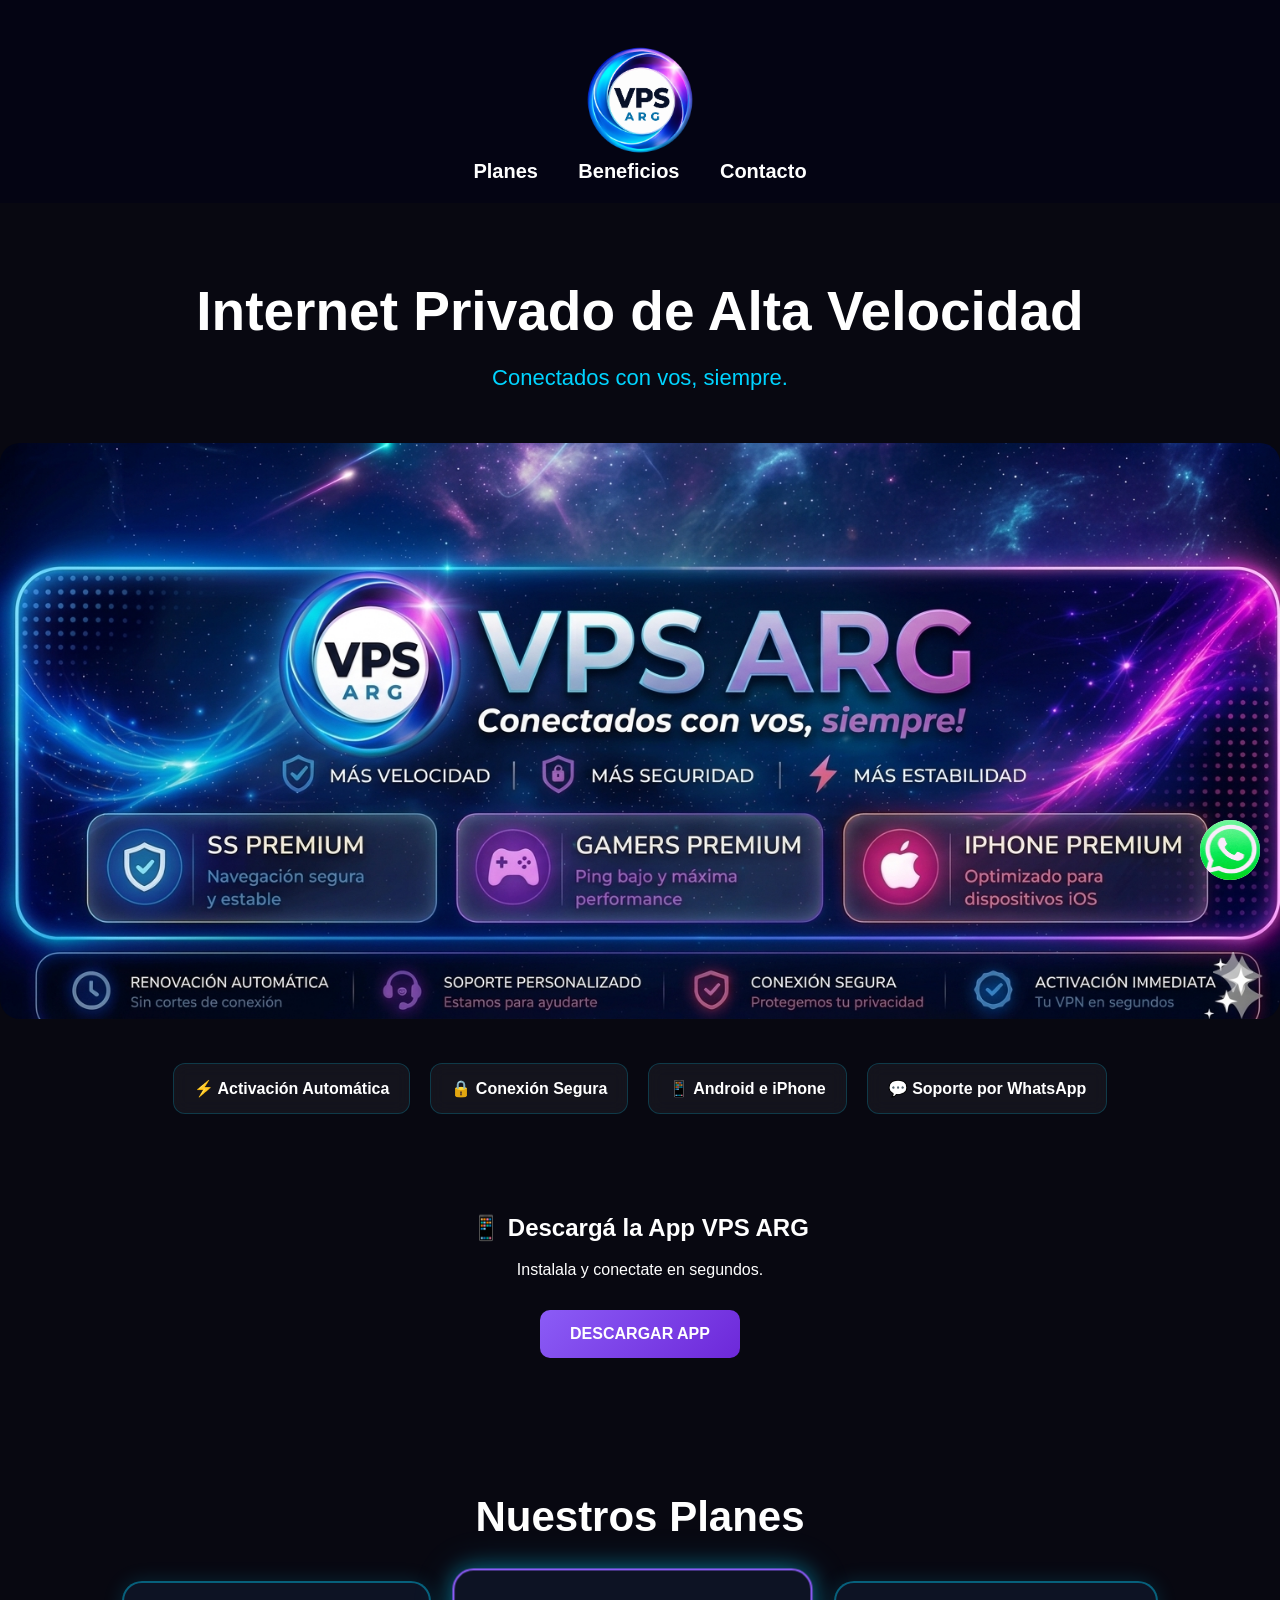
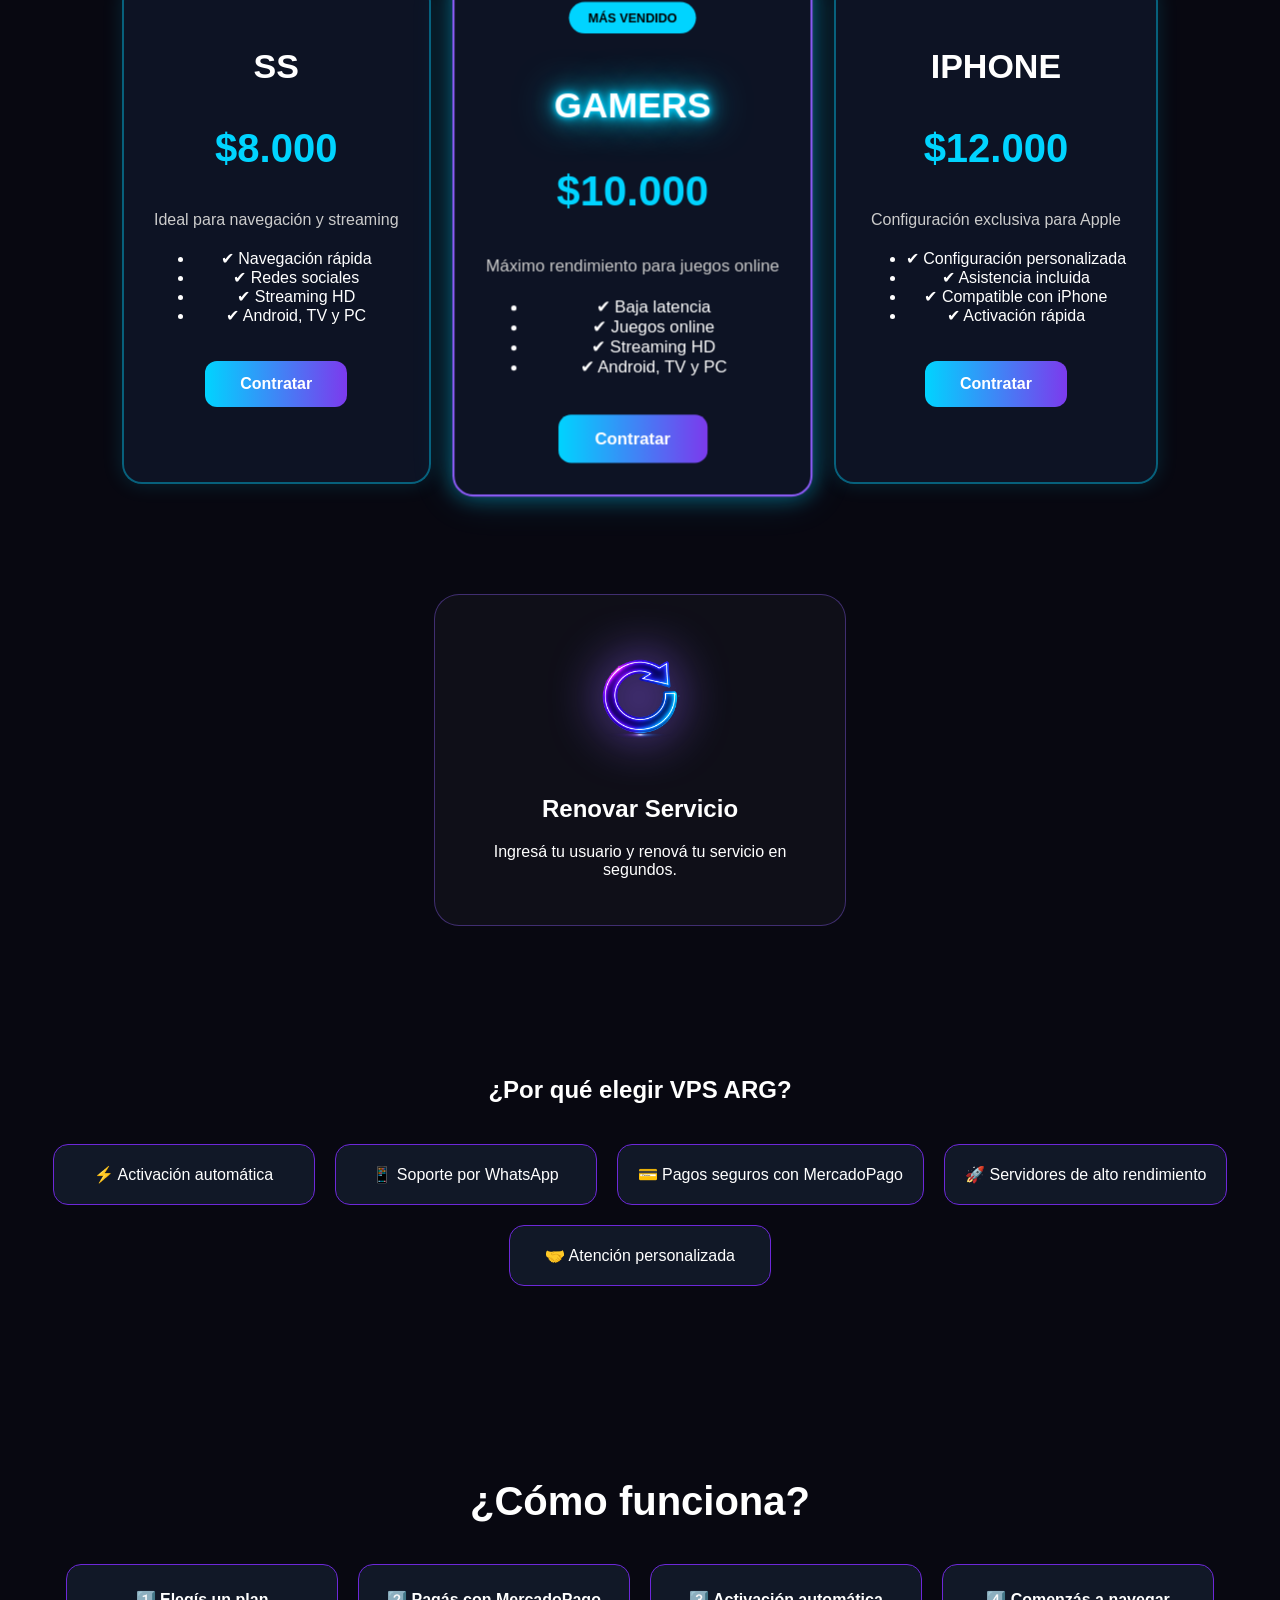
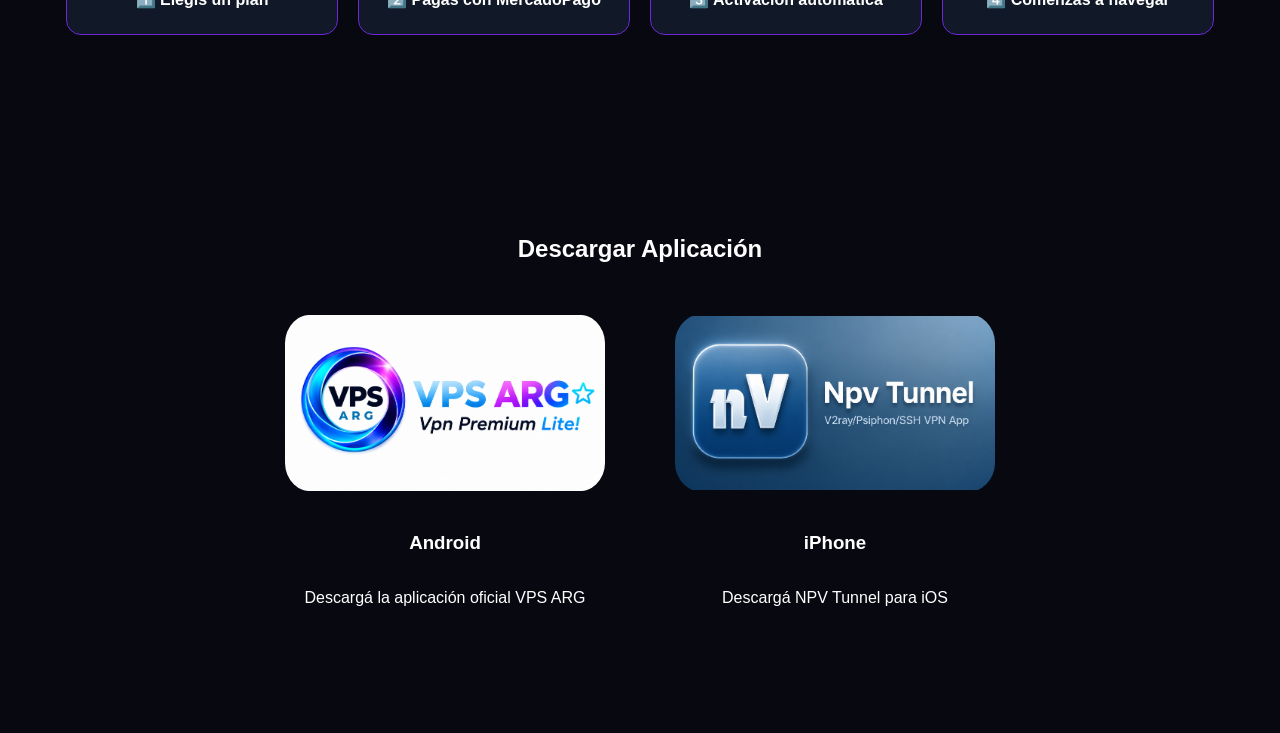
==== index.html @ 398e2ad2 "Men WhatsApp" ====
<!DOCTYPE html>
<html lang="es">

<head>
<meta charset="UTF-8">
<meta name="viewport" content="width=device-width, initial-scale=1.0">

<title>VPS ARG</title>

<link rel="stylesheet" href="css/style.css">

</head>

<body>

<header class="header">

    <img src="IMG/logo.png" class="logo">

    <nav>
        <a href="#planes">Planes</a>
        <a href="#beneficios">Beneficios</a>
        <a href="#contacto">Contacto</a>
    </nav>

</header>

<section class="hero-text">

<h1>
Internet Privado de Alta Velocidad
</h1>

<p>
Conectados con vos, siempre.
</p>

</section>

<section class="hero">

<img src="IMG/banner.png" class="banner" alt="Neon promotional banner for VPS ARG presenting VPN PREMIUM ARGENTINA. Large headline reads VPN PREMIUM ARGENTINA with smaller site branding VPS ARG and tagline Conectados con vos, siempre!. Three feature boxes read SS PREMIUM Navegación segura y estable; GAMERS PREMIUM Ping bajo y máxima performance; IPHONE PREMIUM Optimizado para dispositivos iOS. Above the feature boxes are three benefits: MÁS VELOCIDAD | MÁS SEGURIDAD | MÁS ESTABILIDAD. A bottom information row lists RENOVACIÓN AUTOMÁTICA Sin cortes de conexión; SOPORTE PERSONALIZADO Estamos para ayudarte; CONEXIÓN SEGURA Protegemos tu privacidad; ACTIVACIÓN INMEDIATA Tu VPN en segundos. Visual style is dark with bright blue and magenta neon borders, glowing particle streaks and rounded rectangles; overall tone is energetic, modern and high tech, conveying speed, security and reliability.">
<section class="trust-bar">

<div>
⚡ Activación Automática
</div>

<div>
🔒 Conexión Segura
</div>

<div>
📱 Android e iPhone
</div>

<div>
💬 Soporte por WhatsApp
</div>

</section>

</section>
<section  class="descarga-app">

<h2>📱 Descargá la App VPS ARG</h2>

<p>
Instalala y conectate en segundos.
</p>

<a
href="#descargas"class="btn-app">DESCARGAR APP
</a>

</section>

<section id="planes" class="planes">

<h2>Nuestros Planes</h2>

<div class="contenedor-planes">

<div class="plan">

<h3>SS</h3>

<p class="precio">$8.000</p>

<p class="descripcion">
Ideal para navegación y streaming
</p>

<ul>
<li>✔ Navegación rápida</li>
<li>✔ Redes sociales</li>
<li>✔ Streaming HD</li>
<li>✔ Android, TV y PC</li>
</ul>

<button onclick="comprarSS()">
Contratar
</button>

</div>

<div class="plan destacado">

<div class="badge">
MÁS VENDIDO
</div>

<h3 class="gamers">GAMERS</h3>

<p class="precio">$10.000</p>

<p class="descripcion">
Máximo rendimiento para juegos online
</p>

<ul>
<li>✔ Baja latencia</li>
<li>✔ Juegos online</li>
<li>✔ Streaming HD</li>
<li>✔ Android, TV y PC</li>
</ul>

<button onclick="comprarGamers()">
Contratar
</button>

</div>

<div class="plan">

<h3>IPHONE</h3>

<p class="precio">$12.000</p>

<p class="descripcion">
Configuración exclusiva para Apple
</p>

<ul>
<li>✔ Configuración personalizada</li>
<li>✔ Asistencia incluida</li>
<li>✔ Compatible con iPhone</li>
<li>✔ Activación rápida</li>
</ul>

<button onclick="comprarIphone()">
Contratar
</button>

</div>

</div>

</section>
<section class="renovar-section">

    <a href="#" onclick="abrirModalRenovacion()" class="renovar-card">

        <img src="IMG/renovar.png" class="renovar-logo">

        <h2>Renovar Servicio</h2>

        <p>
            Ingresá tu usuario y renová tu servicio en segundos.
        </p>

    </a>

</section>
<section id="beneficios" class="beneficios">

<h2>¿Por qué elegir VPS ARG?</h2>

<div class="beneficios-grid">

<div class="beneficio">
⚡ Activación automática
</div>

<div class="beneficio">
📱 Soporte por WhatsApp
</div>

<div class="beneficio">
💳 Pagos seguros con MercadoPago
</div>

<div class="beneficio">
🚀 Servidores de alto rendimiento
</div>

<div class="beneficio">
🤝 Atención personalizada
</div>

</div>

</section>
<section class="funciona">

<h2>¿Cómo funciona?</h2>

<div class="pasos">

<div class="paso">
1️⃣ Elegís un plan
</div>

<div class="paso">
2️⃣ Pagás con MercadoPago
</div>

<div class="paso">
3️⃣ Activación automática
</div>

<div class="paso">
4️⃣ Comenzás a navegar
</div>

</div>

</section>

<div id="modalCompra" class="modal">

  <div class="modal-content">

    <span class="cerrar" onclick="cerrarModal()">&times;</span>

    <h2>Completar datos</h2>

    <form id="formCompra">

      <input
        type="text"
        id="nombre"
        placeholder="Nombre completo"
        required
      >

      <input
        type="text"
        id="whatsapp"
        placeholder="WhatsApp"
        required
      >

      <input
    type="text"
    id="usuario"
    maxlength="8"
    autocomplete="off"
    placeholder="Usuario (6 a 8 caracteres)"
    required
>

      <input
  type="email"
  id="email"
  placeholder="Correo electrónico"
  required
>

<select id="conexiones" required>

  <option value="1">
    1 conexión
  </option>

  <option value="2">
    2 conexiones
  </option>

  <option value="3">
    3 conexiones
  </option>

</select>

<p id="precioSeleccionado">
  Precio según plan seleccionado
</p>

<button type="submit">
  Continuar al pago
</button>

    </form>

  </div>

</div>
<section id="descargas" class="descargas">

<h2>Descargar Aplicación</h2>

<div class="apps">

<div class="app-card">

<a href="https://play.google.com/store/apps/details?id=app.vpsarg">
<img src="IMG/android.png" class="app-logo">
</a>

<h3>Android</h3>
<p>Descargá la aplicación oficial VPS ARG</p>

</div>

<div class="app-card">

<a href="https://apps.apple.com/us/app/npv-tunnel/id1629465476">
<img src="IMG/iphone.png" class="app-logo">
</a>

<h3>iPhone</h3>
<p>Descargá NPV Tunnel para iOS</p>

</div>

</section>
</section>

<div id="modalRenovacion" class="modal">

<div class="modal-content">

<span class="cerrar" onclick="cerrarRenovacion()">
&times;
</span>

<h2>Renovar Servicio</h2>

<form id="formRenovacion">

<input
type="text"
id="usuarioRenovar"
minlength="6"
maxlength="8"
placeholder="Usuario Servex"
required
oninput="this.value = this.value.toLowerCase()"
>

<button id="btnBuscarUsuario">
Verificar Usuario
</button>

<div id="infoUsuario"></div>

<input
type="email"
id="emailRenovar"
placeholder="Correo electrónico"
required
>

<button type="submit">
Continuar al pago
</button>

</form>

</div>

</div>
<script src="js/app.js"></script>
<a
href="https://wa.me/5493435350260?text=Hola👋🏻%20quiero%20mas%20informacion%20sobre%20Internet%20Ilimitado!🚀"
class="whatsapp-float"
target="_blank">

<img src="IMG/whatsapp.png" alt="WhatsApp">

</a>
</body>

</html>
---- css/style.css ----
html{
    scroll-behavior:smooth;
}
body{
    margin:0;
    padding:0;
    background:#080811;
    color:white;
    font-family:Arial, Helvetica, sans-serif;
}

.header{
    position: sticky;
    top: 0;
    z-index: 999;
    background: rgba(5,5,20,.92);
    backdrop-filter: blur(10px);

    display:flex;
    flex-direction:column;
    align-items:center;

    padding:20px;
}

.logo{
    width:120px;
    margin-top:20px;
}

nav a{
    color:white;
    text-decoration:none;
    font-weight:600;
    font-size:20px;

    padding:10px 18px;
    border-radius:10px;

    transition:.3s;
}

nav a:hover{
    color:#00d4ff;

    background:rgba(0,212,255,.12);

    box-shadow:
    0 0 15px rgba(0,212,255,.4);
}

.banner{
    width:100%;
    border-radius:20px;
}

.planes{
    padding:60px 20px;
    text-align:center;
}

.planes h2{
    font-size:42px;
}

.contenedor-planes{
    display:flex;
    justify-content:center;
    gap:30px;
    flex-wrap:wrap;
    margin-top:40px;
}

.plan{
    background: rgba(15,23,42,.8);

    border:2px solid rgba(0,212,255,.4);

    border-radius:20px;

    padding:30px;

    text-align:center;

    backdrop-filter:blur(12px);

    transition:.3s;

    box-shadow:
    0 0 20px rgba(0,212,255,.15);
}
.plan:hover{

    transform:translateY(-8px);

    box-shadow:
    0 0 15px rgba(0,212,255,.5),
    0 0 30px rgba(0,212,255,.3),
    0 0 50px rgba(0,212,255,.2);

    border-color:#00d4ff;
}

.destacado{
    transform:scale(1.05);
    border:2px solid #00d4ff;
}

.badge{

    display:inline-block;

    padding:8px 18px;

    margin-bottom:15px;

    background:#00d4ff;

    color:#000;

    border-radius:20px;

    font-size:12px;

    font-weight:bold;
}

.plan h3{
    font-size:34px;
}

.destacado h3{
    color:#ffffff;
    text-shadow:
        0 0 5px #00d4ff,
        0 0 10px #00d4ff,
        0 0 20px #00d4ff,
        0 0 40px #00d4ff;
}

.precio{
    font-size:40px;
    color:#00d4ff;
    font-weight:bold;
}

.descripcion{
    color:#ccc;
    margin-bottom:20px;
}

.plan button{
    margin-top:20px;
    background:linear-gradient(90deg,#00d4ff,#7c3aed);
    color:white;
    border:none;
    padding:14px 35px;
    border-radius:12px;
    cursor:pointer;
    font-size:16px;
    font-weight:bold;
    transition:0.3s;
}

.plan button:hover{
    transform:scale(1.05);
}
.beneficios{
    padding:80px 20px;
    text-align:center;
}

.beneficios h2{
    margin-bottom:40px;
}

.beneficios-grid{
    display:flex;
    justify-content:center;
    gap:20px;
    flex-wrap:wrap;
}

.beneficio{
    background:#111827;
    padding:20px;
    border-radius:15px;
    min-width:220px;
    border:1px solid #6d28d9;
}
.hero-text{
    text-align:center;
    padding:30px;
}

.hero-text h1{
    font-size:55px;
    margin-bottom:10px;
    color:white;
}

.hero-text p{
    font-size:22px;
    color:#00d4ff;
}
.hero-text{
    text-align:center;
    padding:30px;
}

.hero-text h1{
    font-size:55px;
    margin-bottom:10px;
    color:white;
}

.hero-text p{
    font-size:22px;
    color:#00d4ff;
}
.funciona{
    text-align:center;
    padding:80px 20px;
}

.funciona h2{
    font-size:40px;
    margin-bottom:40px;
}

.pasos{
    display:flex;
    justify-content:center;
    gap:20px;
    flex-wrap:wrap;
}

.paso{
    background:#111827;
    border:1px solid #6d28d9;
    border-radius:15px;
    padding:25px;
    min-width:220px;
    font-weight:bold;
}
.modal{
    display:none;
    position:fixed;
    top:0;
    left:0;
    width:100%;
    height:100%;
    background:rgba(0,0,0,.8);
    z-index:9999;
}

.modal-content{
    background:#111827;
    width:90%;
    max-width:500px;
    margin:80px auto;
    padding:30px;
    border-radius:20px;
    border:1px solid #6d28d9;
}

.modal-content h2{
    text-align:center;
}

.modal-content input{
    width:100%;
    margin:10px 0;
    padding:12px;
    border-radius:10px;
    border:none;
    box-sizing:border-box;
}

.modal-content button{
    width:100%;
    margin-top:20px;
    padding:14px;
    border:none;
    border-radius:10px;
    background:#7c3aed;
    color:white;
    font-weight:bold;
    cursor:pointer;
}

.cerrar{
    float:right;
    font-size:28px;
    cursor:pointer;
}
.modal-content select{

    width:100%;
    padding:12px;
    margin:10px 0;

    border:none;
    border-radius:10px;

    box-sizing:border-box;
}

#precioSeleccionado{

    text-align:center;

    color:#00d4ff;

    font-size:20px;

    font-weight:bold;
}

.descargas{
    margin-top:20px;

    padding:80px 20px;

    text-align:center;
}

.apps{

    display:flex;

    justify-content:center;

    gap:30px;

    flex-wrap:wrap;
}

.app-card{

    background:none;
display:flex;
    flex-direction:column;
    border:none;
    align-items:center;
    justify-content:center;
    box-shadow:transparent;
    border-radius:20px;

    padding:30px;

    width:300px;
}

.btn-app{

    display:inline-block;

    margin-top:20px;

    padding:12px 24px;

    background:#7c3aed;

    color:white;

    text-decoration:none;

    border-radius:12px;

    font-weight:bold;
    cursor:pointer;
transition:0.3s;
}

.btn-app:hover{

    transform:translateY(-2px);

    box-shadow:0 0 20px rgba(139,92,246,.6);

}
.renovar{

    text-align:center;

    padding:80px 20px;
}

.renovar h2{

    font-size:40px;

    margin-bottom:20px;
}

.renovar p{

    color:#ccc;

    margin-bottom:25px;
}
#infoUsuario{

    margin:15px 0;
}

.usuario-encontrado{

    background:#111827;

    border:1px solid #374151;

    border-radius:12px;

    padding:15px;

    text-align:left;
}

.usuario-encontrado h3{

    color:#22c55e;

    margin-bottom:10px;
}
.usuario-encontrado p{

    margin:10px 0;

    font-size:18px;
}

.usuario-encontrado{

    box-shadow:
    0 0 20px
    rgba(
        34,
        197,
        94,
        .15
    );
}
.whatsapp-float{
    position:fixed;
    bottom:20px;
    right:20px;

    width:60px;
    height:60px;

    background:white;
    border-radius:50%;

    display:flex;
    align-items:center;
    justify-content:center;

    text-decoration:none;
    z-index:9999;

    box-shadow:none;
    transition:.3s;
}


.whatsapp-float img{
    width:60px;
    height:60px;
    border-radius:50%;
    display:block;
}

.whatsapp-float:hover{
transform:scale(1.1);
}
@media(max-width:768px){

.header{
flex-direction:column;
gap:15px;
}

.header nav{
display:none;
flex-direction:column;
justify-content:center;
gap:15px;
}

.hero-text h1{
font-size:28px;
text-align:center;
}

.hero-text p{
text-align:center;
}

.banner{
width:100%;
height:auto;
}

.contenedor-planes{
flex-direction:column;
align-items:center;
}

.plan{
width:90%;
max-width:350px;
}

.btn-app{
width:90%;
}

}
.descarga-app{
text-align:center;
padding:40px 20px;
}

.btn-app{
display:inline-block;
padding:15px 30px;
background:linear-gradient(135deg, #8b5cf6, #6d28d9);
color:white;
font-weight:bold;
border-radius:10px;
text-decoration:none;
margin-top:15px;
}
.menu-toggle{
    display:none;
    background:none;
    border:none;
    color:white;
    font-size:32px;
    cursor:pointer;
}

@media(max-width:768px){

    .menu-toggle{
        display:block;
        margin:auto;
    }

    nav{
        display:none;
        flex-direction:column;
        gap:15px;
        margin-top:15px;
    }

    #menu.activo{
    display:flex;
}
}
@media(max-width:768px){

    nav{
        display:none !important;
    }

    #menu.activo{
        display:flex !important;
    }

    .menu-toggle{
        display:block !important;
        font-size:40px;
        color:white;
    }

}
.trust-bar{
    display:flex;
    justify-content:center;
    gap:20px;
    flex-wrap:wrap;

    margin:40px auto;

    max-width:1200px;
}

.trust-bar div{
    background:rgba(255,255,255,.05);

    border:1px solid rgba(0,212,255,.2);

    padding:15px 20px;

    border-radius:12px;

    font-weight:600;

    color:white;

    backdrop-filter:blur(8px);
}
.destacado{

    transform:scale(1.05);

    border:2px solid #8b5cf6;

    box-shadow:
    0 0 20px rgba(0,212,255,.4),
    0 0 40px rgba(0,212,255,.2);

    animation:pulse 4s infinite;
}
@keyframes pulse{

    0%{
        box-shadow:
        0 0 15px rgba(0,212,255,.3);
    }

    50%{
        box-shadow:
        0 0 35px rgba(0,212,255,.8);
    }

    100%{
        box-shadow:
        0 0 15px rgba(0,212,255,.3);
    }

}
.app-logo{
    width: 320px;
    height:180px;
    object-fit:contain;
    border-radius:30px;
    display:block;
    margin:0 auto 20px auto;
    transition:0.3s;
}
.app-logo:hover{
    transform:scale(1.05);
}
.gamers{
    color:#fff;

    animation: neonPulse 4s infinite;
}

@keyframes neonPulse{

    0%{
        color:#ffffff;
        text-shadow:
        0 0 10px #00e5ff,
        0 0 20px #00e5ff,
        0 0 40px #00e5ff;
    }

    50%{
        text-shadow:#00e5ff;
        text-shadow:
        0 0 3px #8be9ff,
        0 0 6px #8be9ff,
        0 0 12px #8be9ff;
    }

    100%{
        text-shadow:
        0 0 5px #00e5ff,
        0 0 10px #00e5ff,
        0 0 20px #00e5ff;
    }

}
.renovar-card{
    width:350px;
    margin:50px auto;

    padding:30px;

    border-radius:25px;

    background:rgba(255,255,255,.03);

    border:1px solid rgba(139,92,246,.4);

    text-align:center;

    text-decoration:none;
    color:white;

    display:block;

    transition:.3s;
}

.renovar-card:hover{
    transform:translateY(-5px);

    box-shadow:
    0 0 20px rgba(139,92,246,.5),
    0 0 40px rgba(139,92,246,.2);
}
.renovar-logo{
    width:150px;
    display:block;
    margin:0 auto 20px;

    filter:drop-shadow(0 0 25px #8b5cf6);
}
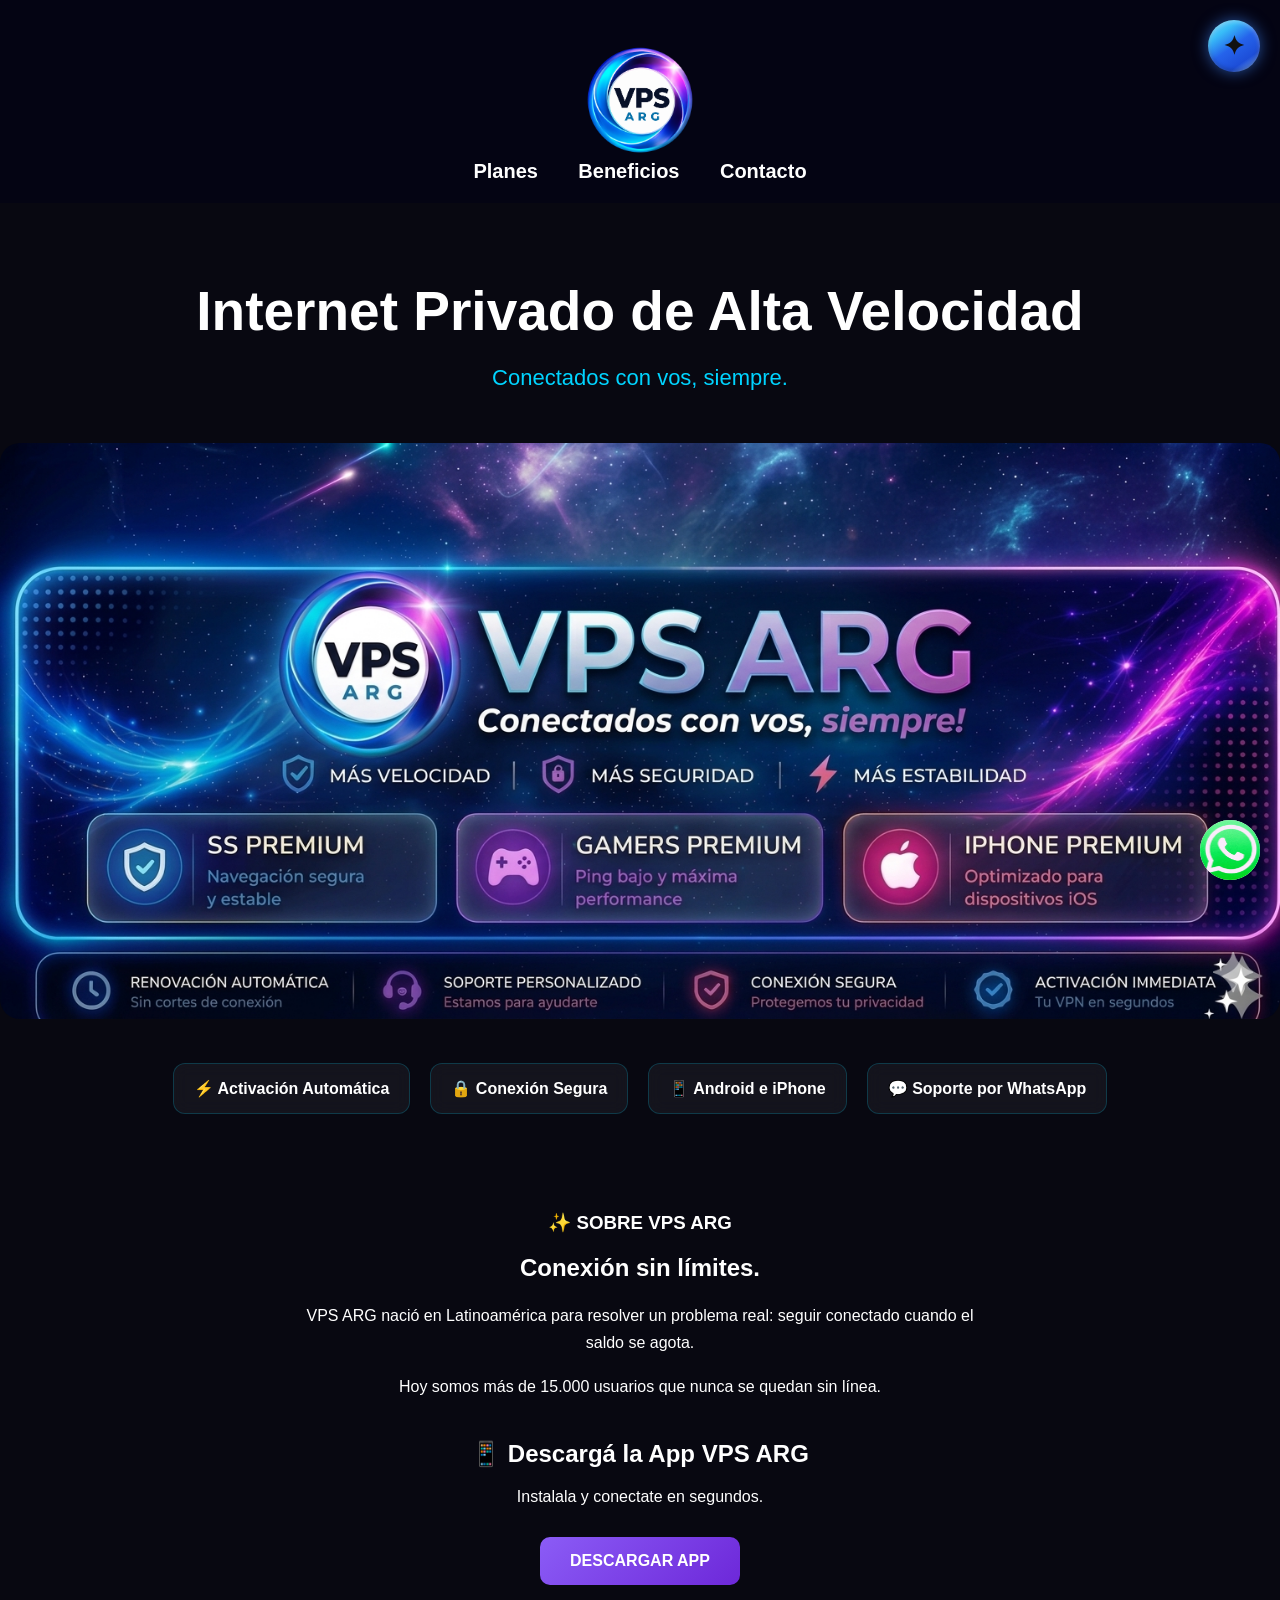
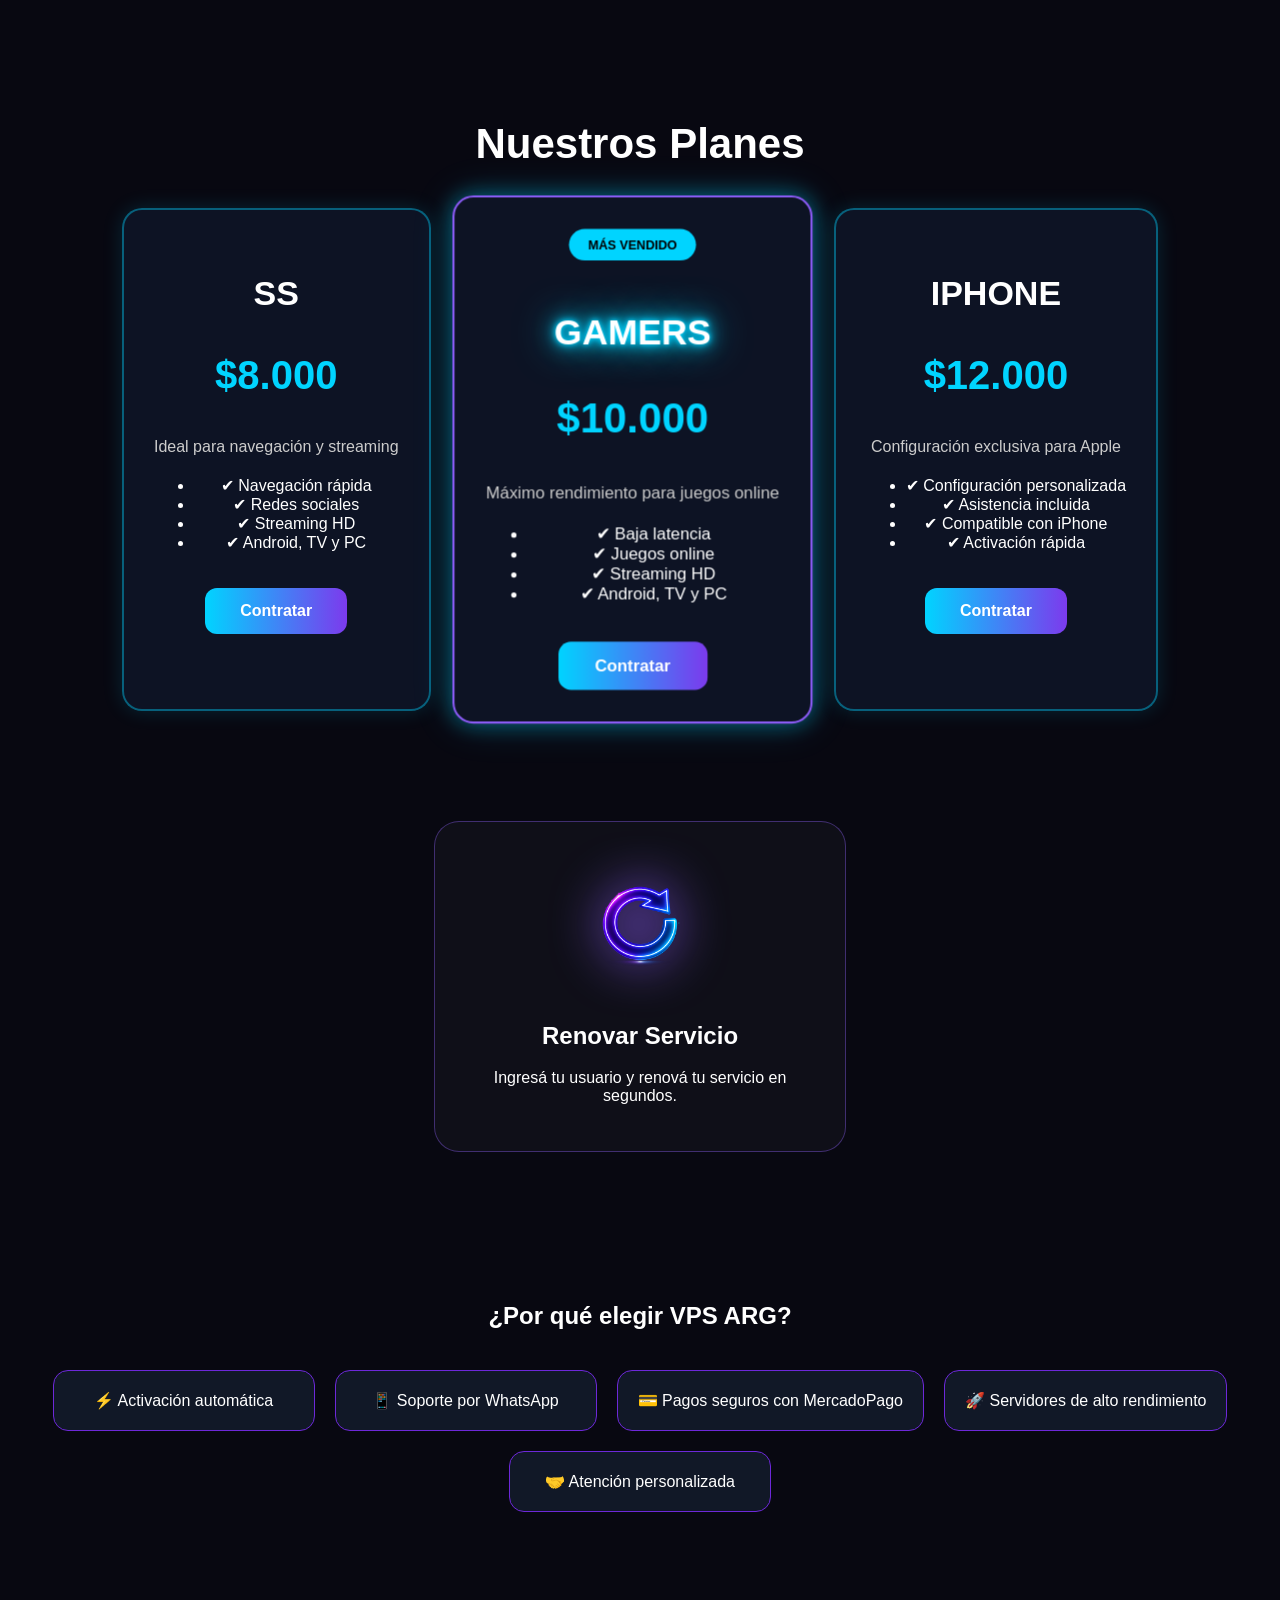
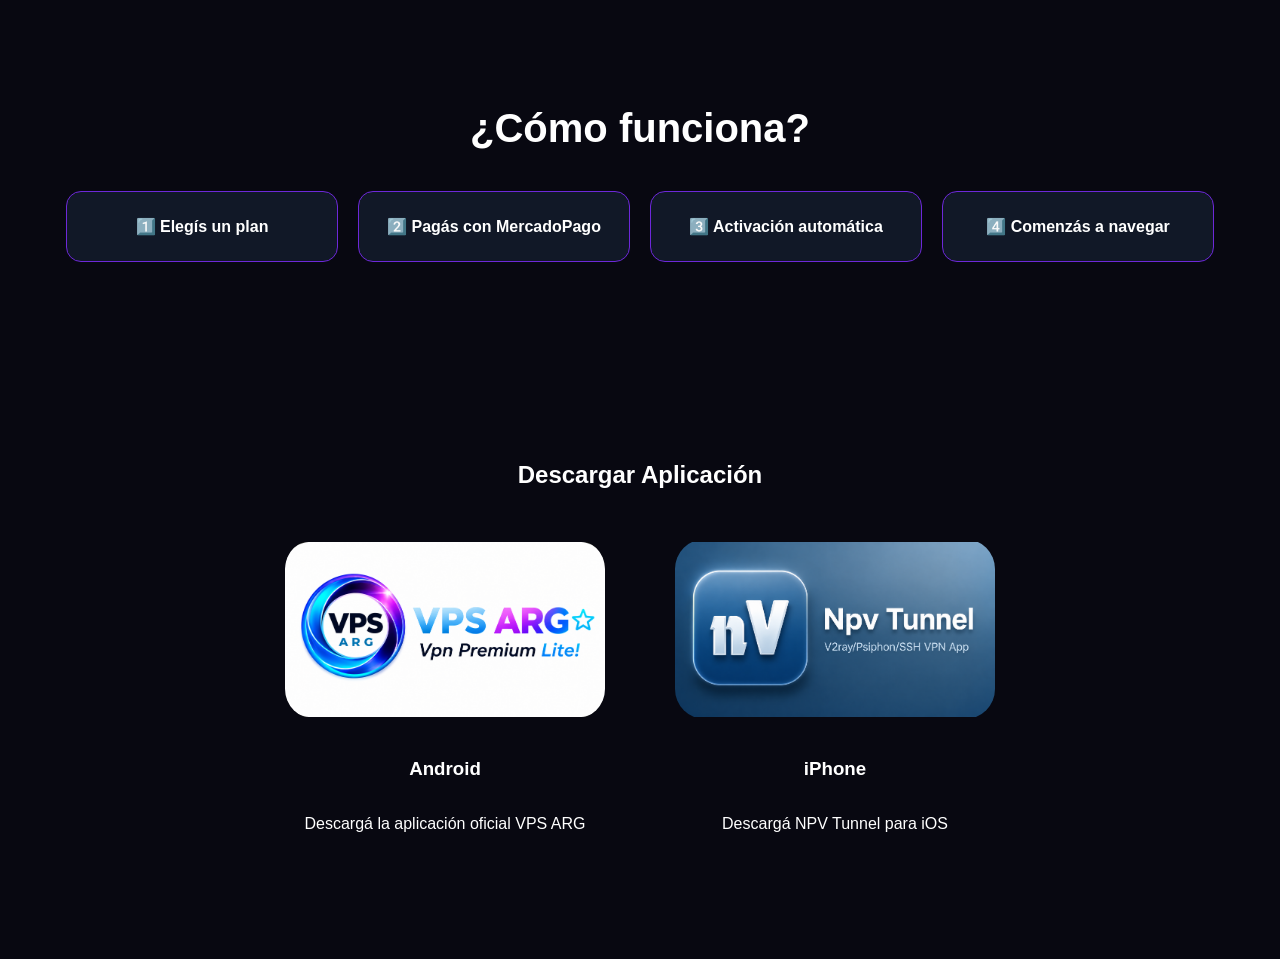
==== commit 2dc2ff1f: "Mensaje claro cuando usuario ya existe" ====
--- a/index.html
+++ b/index.html
@@ -22,6 +22,9 @@
         <a href="#beneficios">Beneficios</a>
         <a href="#contacto">Contacto</a>
     </nav>
+<button id="themeToggle" class="theme-toggle">
+    ✦
+</button>
 
 </header>
 
@@ -60,8 +63,24 @@
 
 </section>
 
-</section>
-<section  class="descarga-app">
+<section class="descarga-app">
+
+<div class="sobre-vpsarg">
+
+<h3>✨ SOBRE VPS ARG</h3>
+
+<h2>Conexión sin límites.</h2>
+
+<p>
+VPS ARG nació en Latinoamérica para resolver un problema real:
+seguir conectado cuando el saldo se agota.
+</p>
+
+<p>
+Hoy somos más de 15.000 usuarios que nunca se quedan sin línea.
+</p>
+
+</div>
 
 <h2>📱 Descargá la App VPS ARG</h2>
 
@@ -69,8 +88,8 @@
 Instalala y conectate en segundos.
 </p>
 
-<a
-href="#descargas"class="btn-app">DESCARGAR APP
+<a href="#descargas" class="btn-app">
+DESCARGAR APP
 </a>
 
 </section>
--- a/css/style.css
+++ b/css/style.css
@@ -713,3 +713,151 @@
 
     filter:drop-shadow(0 0 25px #8b5cf6);
 }
+.sobre-vpsarg{
+    max-width:700px;
+    margin:0 auto 40px;
+    text-align:center;
+}
+
+.sobre-vpsarg h3{
+    margin-bottom:10px;
+}
+
+.sobre-vpsarg h2{
+    margin-bottom:20px;
+}
+
+.sobre-vpsarg p{
+    margin-bottom:15px;
+    line-height:1.7;
+}
+.theme-toggle{
+    position: fixed;
+    top: 20px;
+    right: 20px;
+
+    width: 52px;
+    height: 52px;
+
+    border: none;
+    border-radius: 50%;
+
+    cursor: pointer;
+
+    font-size: 26px;
+
+    background: linear-gradient(
+        145deg,
+        #fff8dc 0%,
+        #e6c96f 25%,
+        #c9a227 50%,
+        #b8860b 75%,
+        #f5deb3 100%
+    );
+    color: #111111;
+font-weight: bold;    
+    
+
+    box-shadow:
+        0 0 15px rgba(201,162,39,.45),
+        inset 0 2px 4px rgba(255,255,255,.8),
+        inset 0 -2px 4px rgba(0,0,0,.15);
+
+    z-index: 9999;
+}
+
+body:not(.light-mode) .theme-toggle{
+    background: linear-gradient(
+        145deg,
+        #7dd3fc 0%,
+        #38bdf8 25%,
+        #2563eb 50%,
+        #1d4ed8 75%,
+        #93c5fd 100%
+    ) !important;
+
+    box-shadow:
+        0 0 15px rgba(59,130,246,.6),
+        inset 0 2px 4px rgba(255,255,255,.3),
+        inset 0 -2px 4px rgba(0,0,0,.25) !important;
+}
+
+.theme-toggle:hover{
+    transform: scale(1.08);
+    transition: .3s;
+}
+
+
+
+/* MODO CLARO */
+
+body.light-mode{
+    background:linear-gradient(
+        180deg,
+        #dce5f2 0%,
+        #cfd9ea 50%,
+        #c3cfe4 100%
+    );
+    color:#111827;
+
+
+}
+body.light-mode .renovar-card{
+    color:#111827;
+}
+
+body.light-mode .renovar-card h2{
+    color:#111827;
+}
+
+body.light-mode .renovar-card p{
+    color:#374151;
+}
+
+
+body.light-mode .header{
+    background:#ffffff;
+}
+
+body.light-mode .plan{
+    background:rgba(255,255,255,0.65);
+    backdrop-filter:blur(12px);
+
+    border:1px solid rgba(255,255,255,0.8);
+
+    color:#111827;
+
+    box-shadow:
+      0 8px 25px rgba(0,0,0,.08);
+}
+
+body.light-mode .beneficio,
+body.light-mode .paso,
+body.light-mode .app-card{
+    background:rgba(255,255,255,0.65);
+    backdrop-filter:blur(12px);
+
+    border:1px solid rgba(255,255,255,0.8);
+
+    color:#111827;
+
+    box-shadow:
+      0 8px 25px rgba(0,0,0,.08);
+}
+body.light-mode .beneficio *{
+    color:#111827 !important;
+}
+
+
+body.light-mode .hero-text h1{
+    color:#1f2937;
+}
+
+body.light-mode .hero-text p{
+    color:#00a8d8;
+}
+body.light-mode .trust-bar div{
+    color:#111827 !important;
+    background:rgba(255,255,255,0.75);
+    border:1px solid rgba(0,0,0,0.08);
+}
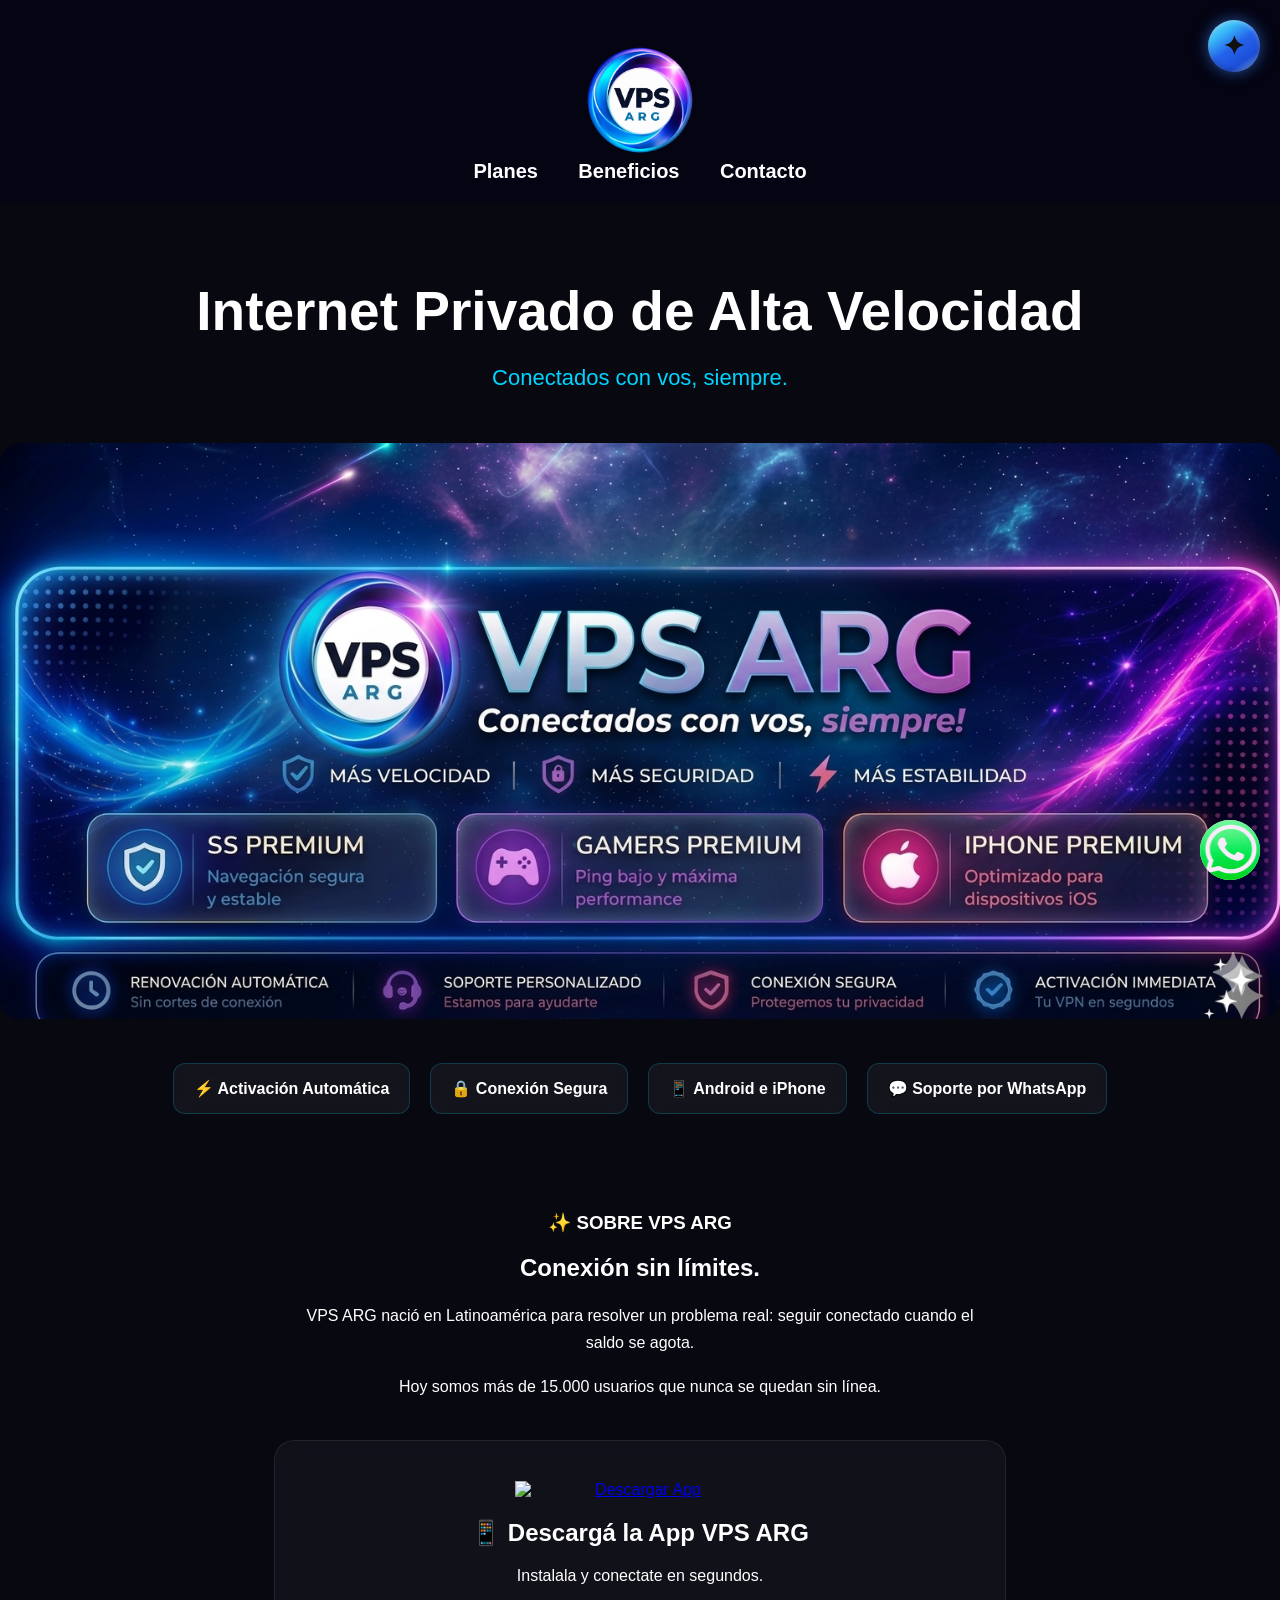
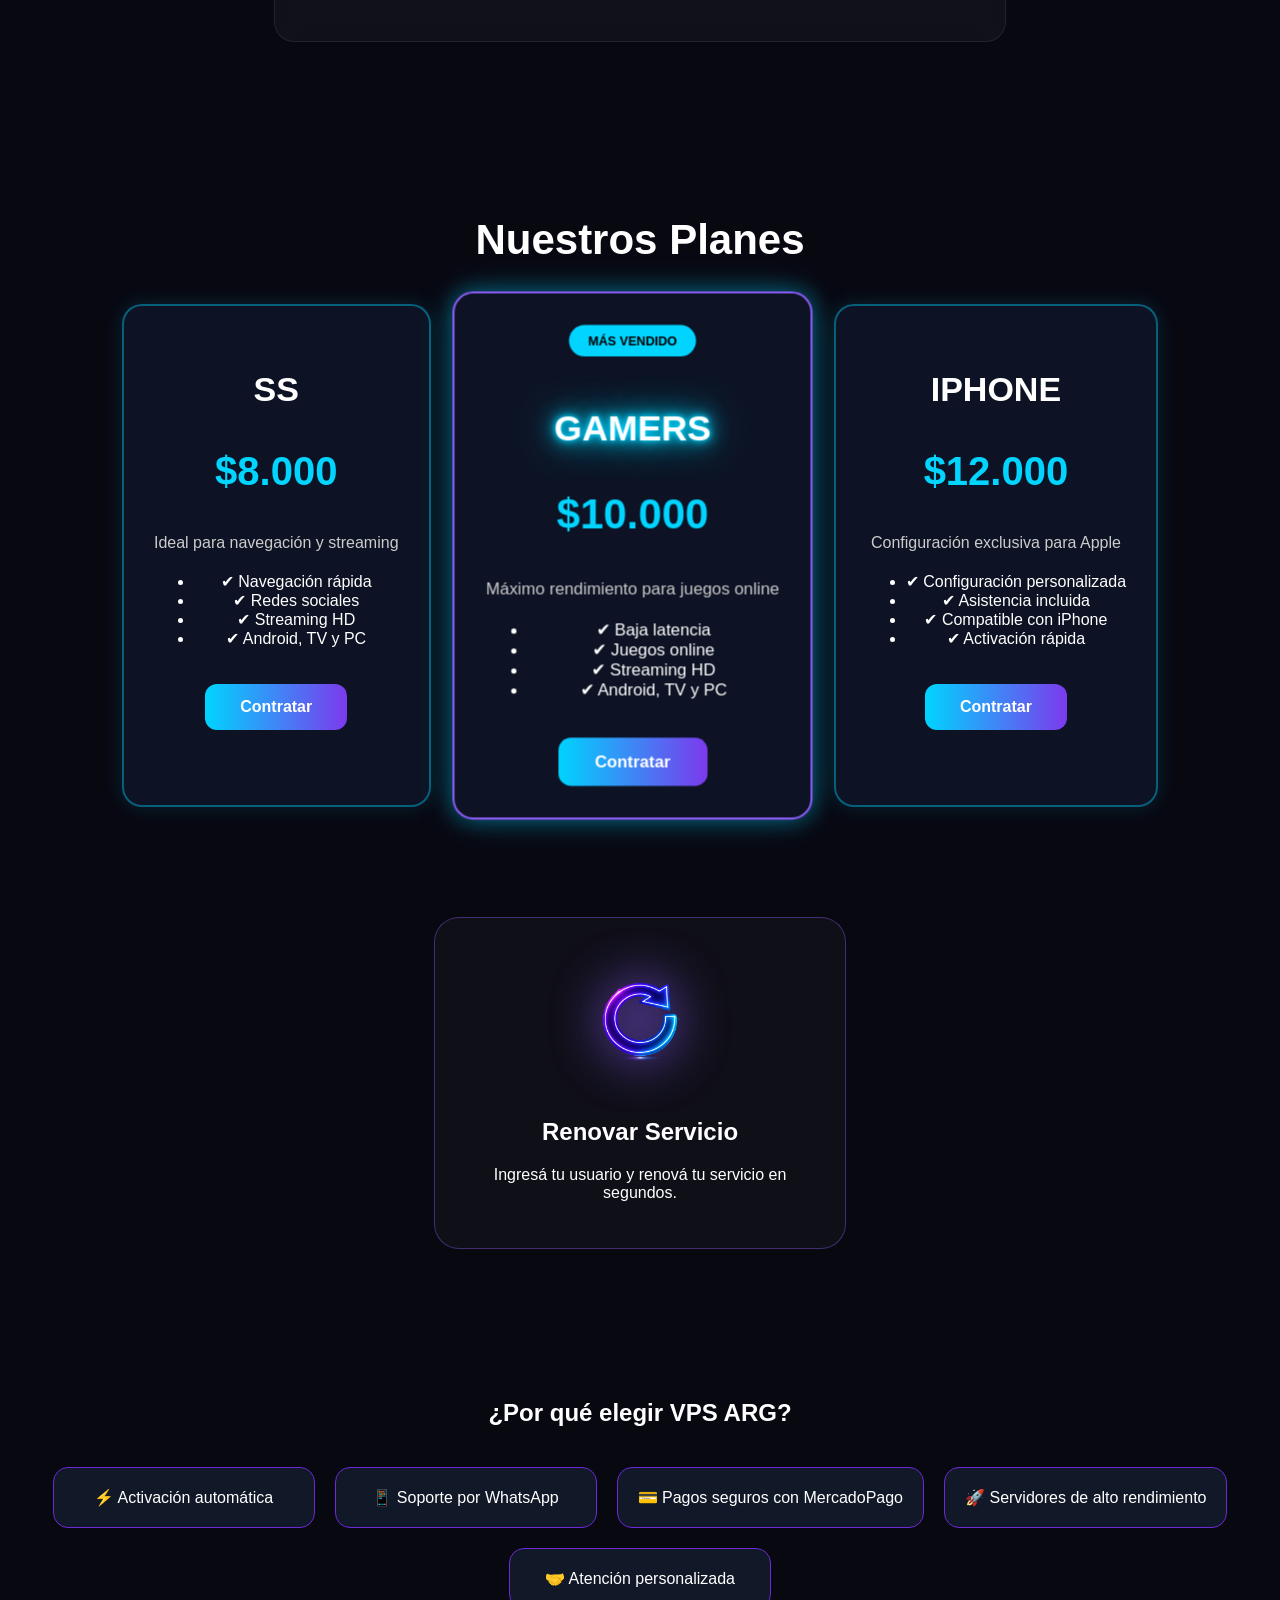
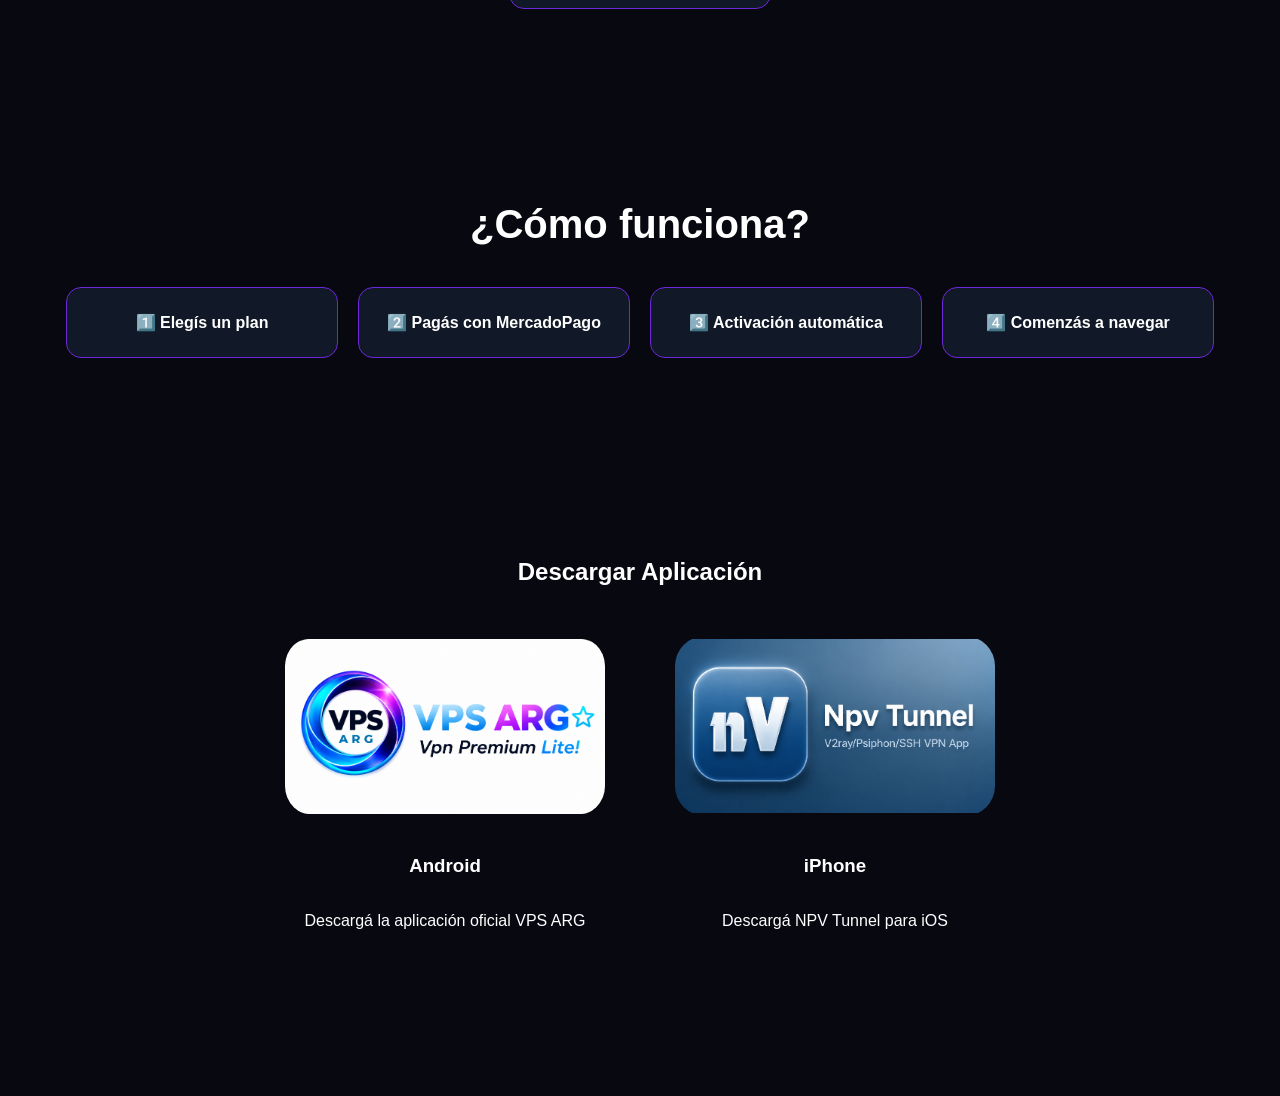
==== commit d6ba05ce: "Contenedor descarga app" ====
--- a/index.html
+++ b/index.html
@@ -82,15 +82,19 @@
 
 </div>
 
-<h2>📱 Descargá la App VPS ARG</h2>
-
-<p>
-Instalala y conectate en segundos.
-</p>
-
-<a href="#descargas" class="btn-app">
-DESCARGAR APP
-</a>
+<div class="card-descarga">
+
+  <a href="#descargas" class="download-btn">
+    <img src="img/descargar.png" alt="Descargar App">
+  </a>
+
+  <h2>📱 Descargá la App VPS ARG</h2>
+
+  <p>
+    Instalala y conectate en segundos.
+  </p>
+
+</div>
 
 </section>
 
@@ -315,8 +319,8 @@
   </div>
 
 </div>
-<section id="descargas" class="descargas">
-
+<section id="descargas"
+ class="descargas">
 <h2>Descargar Aplicación</h2>
 
 <div class="apps">
@@ -342,8 +346,6 @@
 <p>Descargá NPV Tunnel para iOS</p>
 
 </div>
-
-</section>
 </section>
 
 <div id="modalRenovacion" class="modal">
--- a/css/style.css
+++ b/css/style.css
@@ -324,7 +324,10 @@
 
     text-align:center;
 }
-
+.descargas{
+    scroll-margin-top:120px;
+    margin-bottom:40px;
+}
 .apps{
 
     display:flex;
@@ -860,4 +863,25 @@
     color:#111827 !important;
     background:rgba(255,255,255,0.75);
     border:1px solid rgba(0,0,0,0.08);
+}
+.download-btn img{
+    width: 250px;
+    height: auto;
+    display: block;
+    margin: 0 auto;
+    transition: 0.3s;
+}
+
+.download-btn img:hover{
+    transform: scale(1.08);
+}
+.card-descarga{
+    max-width: 650px;
+    margin: 40px auto;
+    padding: 40px;
+    border-radius: 20px;
+    background: rgba(255,255,255,0.04);
+    border: 1px solid rgba(255,255,255,0.08);
+    backdrop-filter: blur(10px);
+    text-align: center;
 }
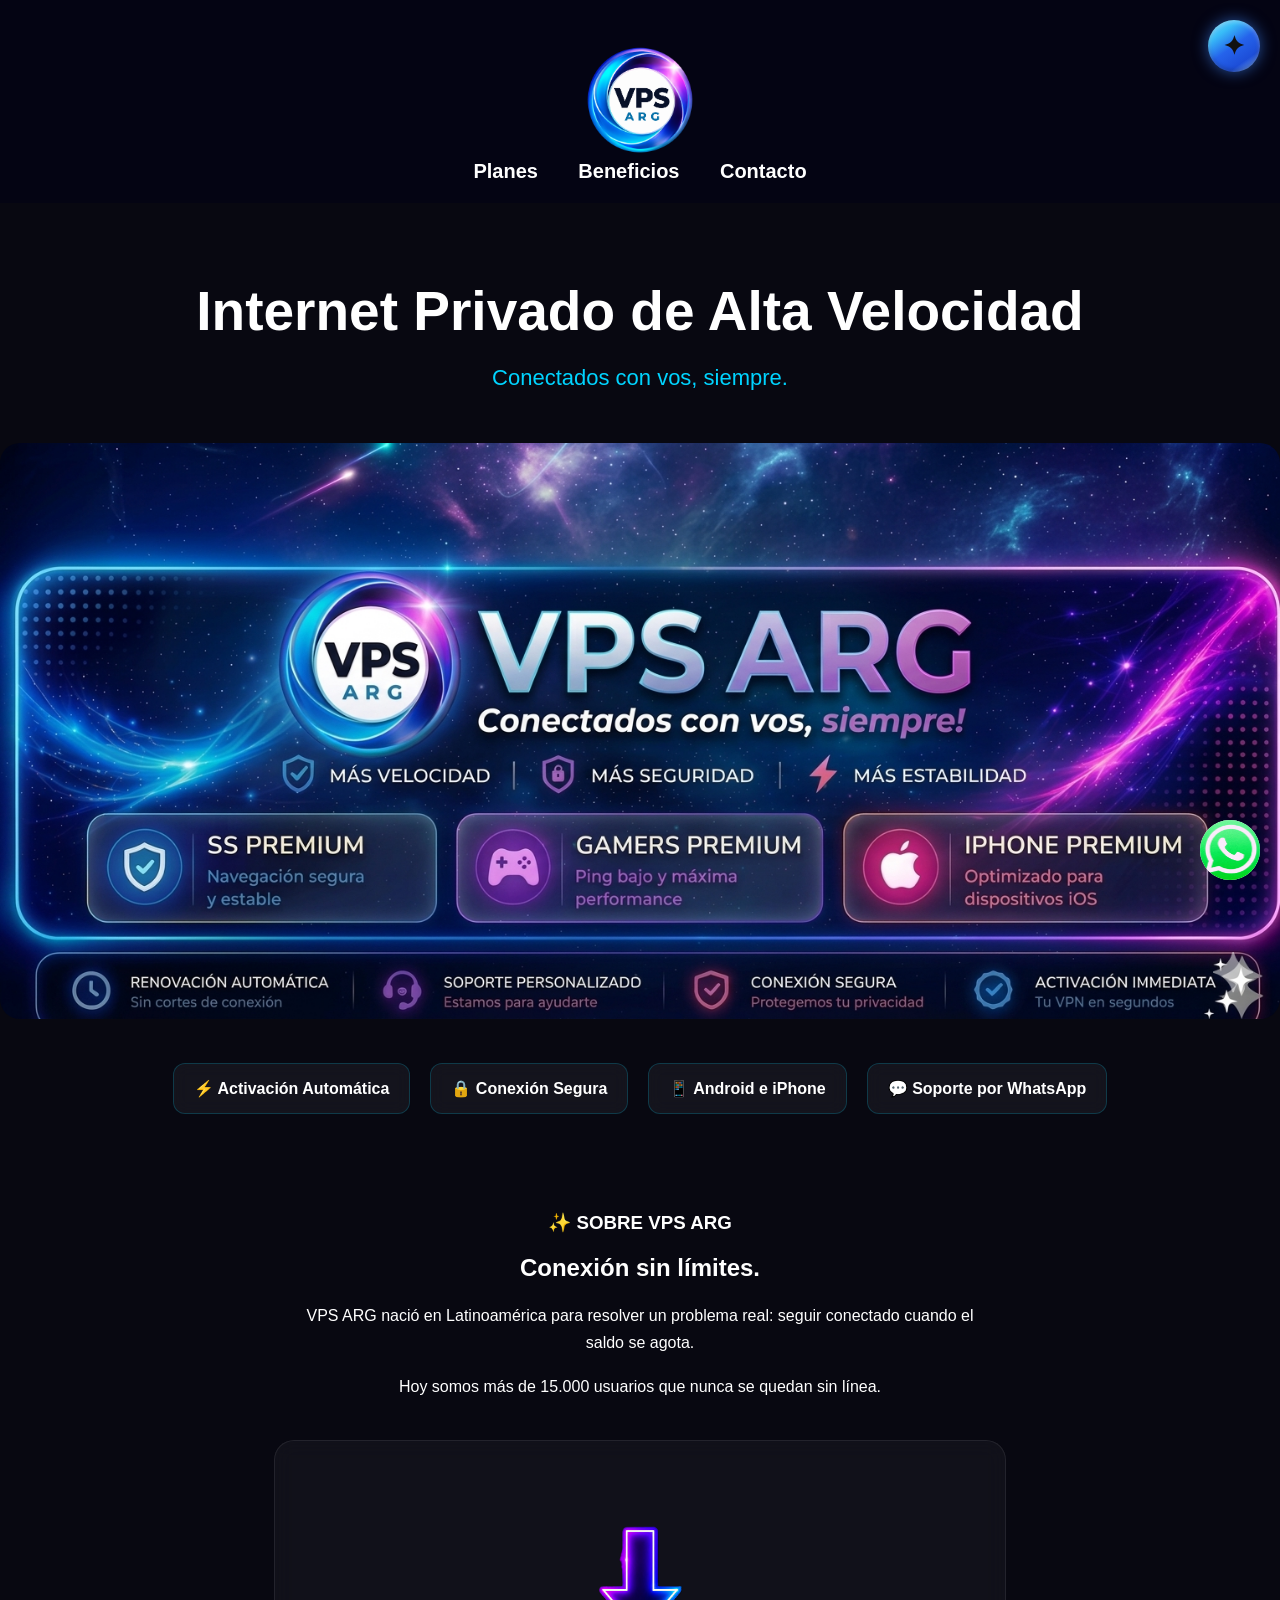
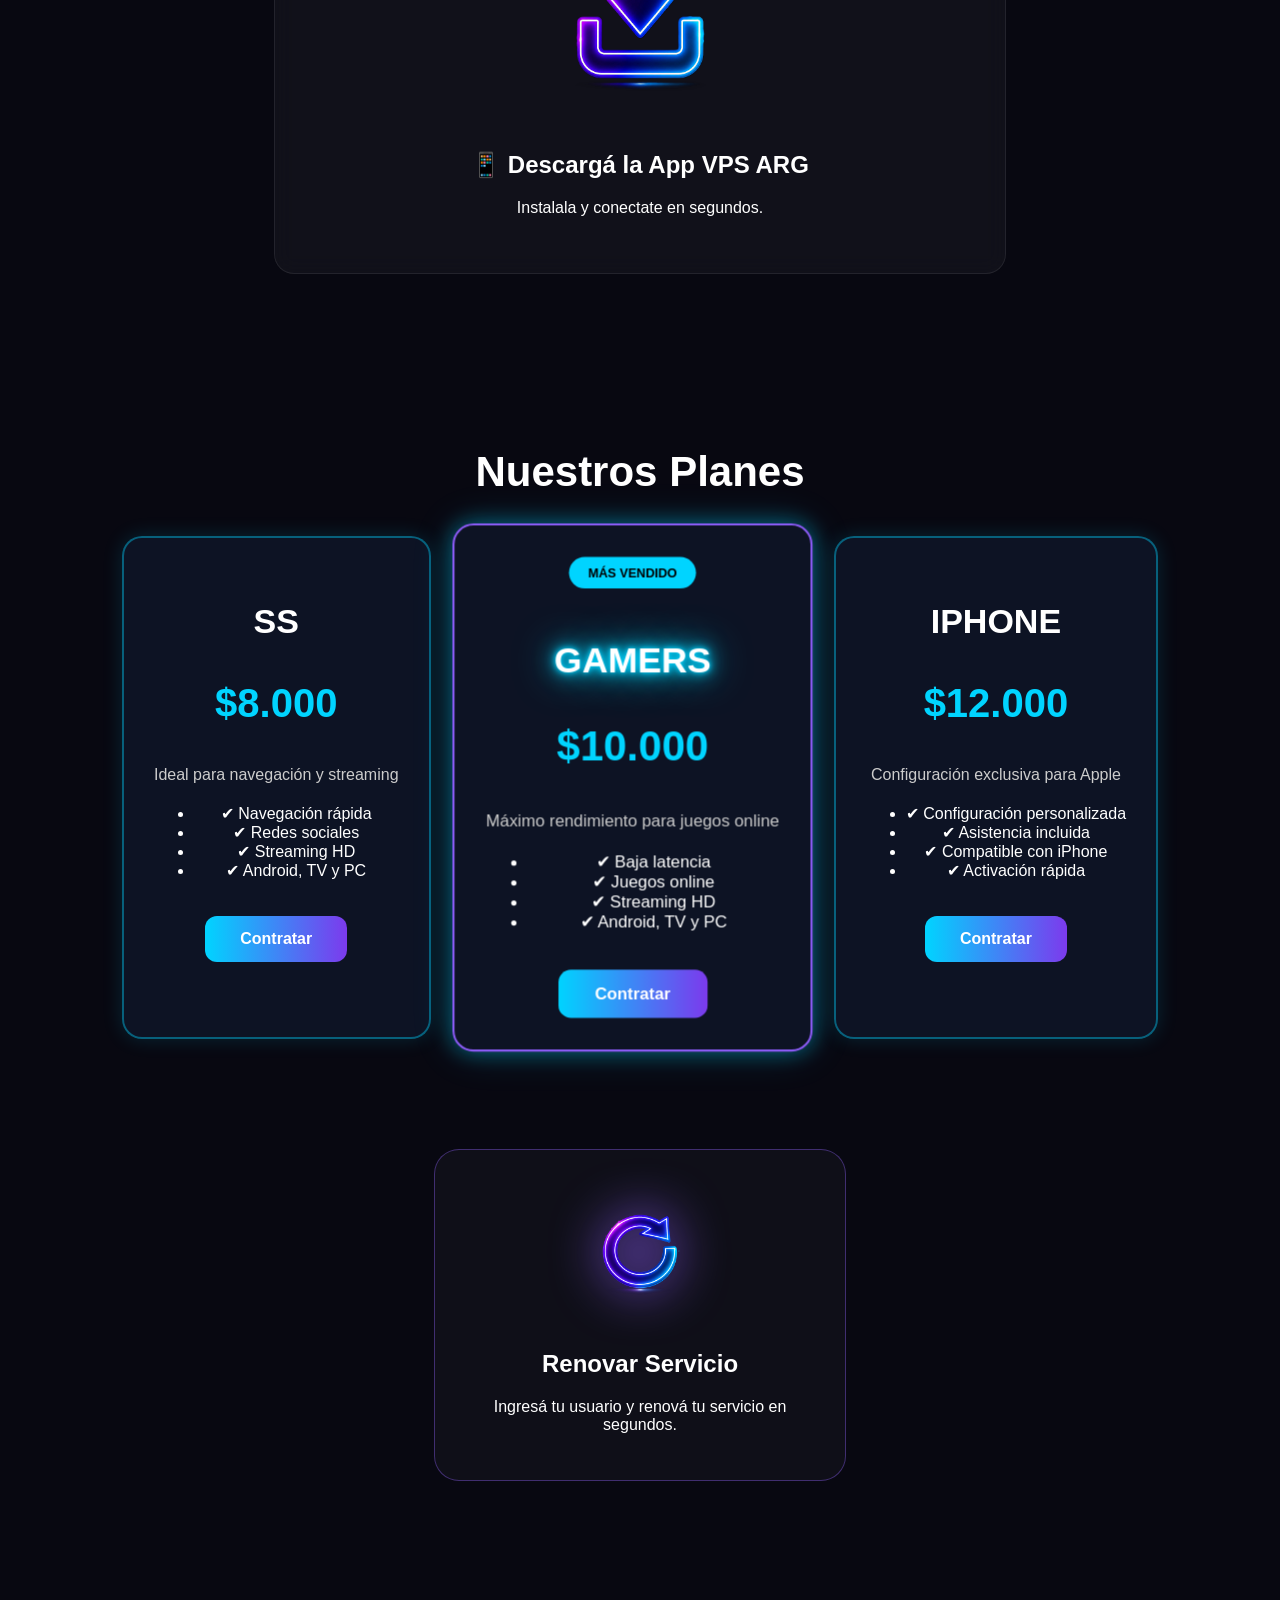
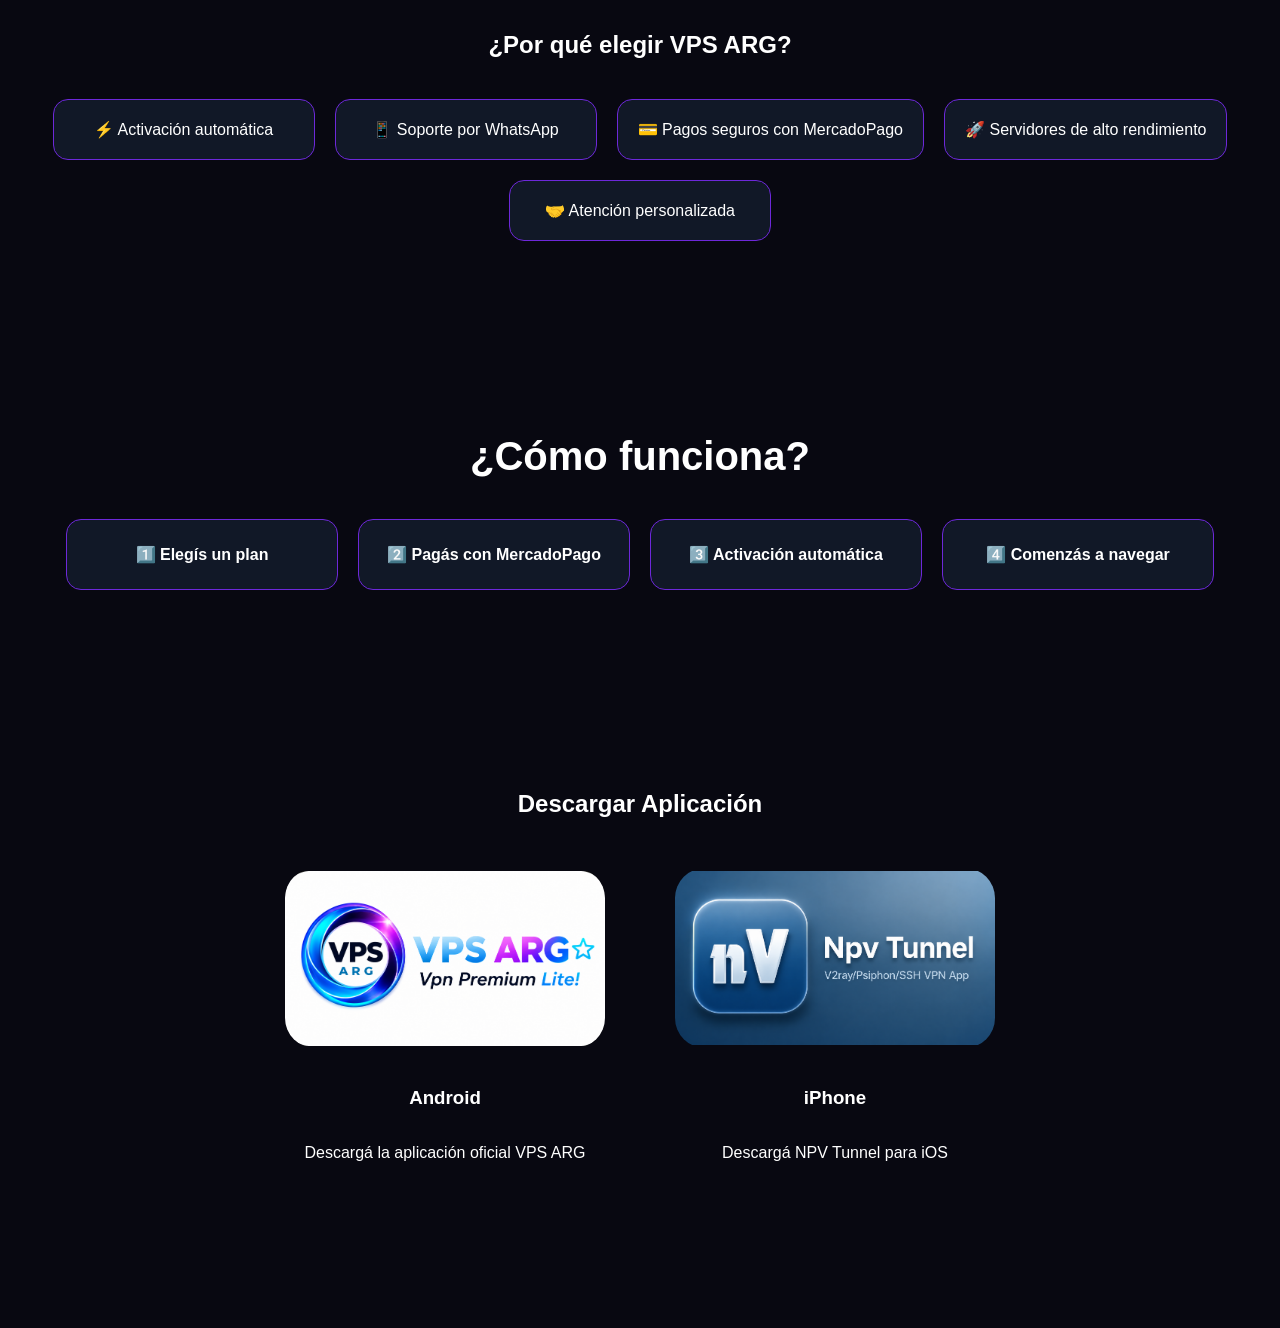
==== commit 79f83ac9: "Fix imagen descarga" ====
--- a/index.html
+++ b/index.html
@@ -85,7 +85,7 @@
 <div class="card-descarga">
 
   <a href="#descargas" class="download-btn">
-    <img src="img/descargar.png" alt="Descargar App">
+    <img src="IMG/descargar.png" alt="Descargar App">
   </a>
 
   <h2>📱 Descargá la App VPS ARG</h2>
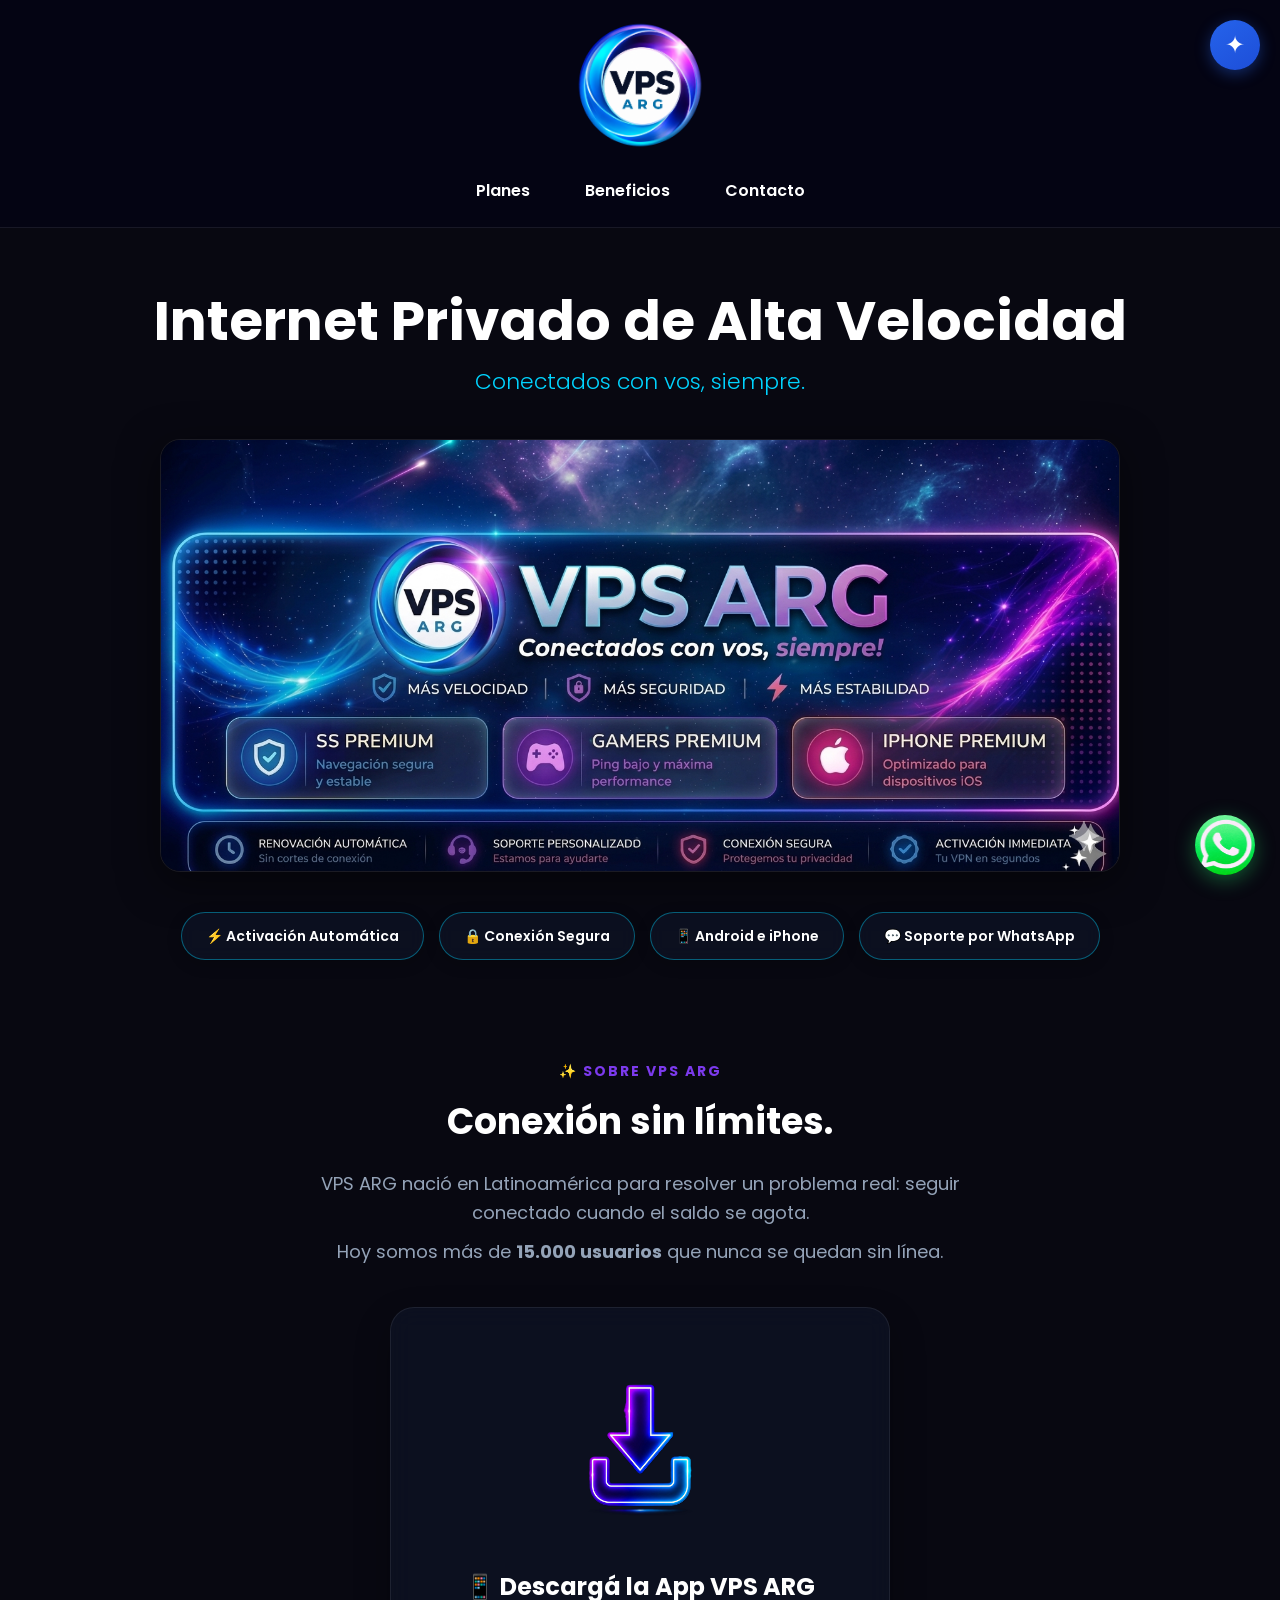
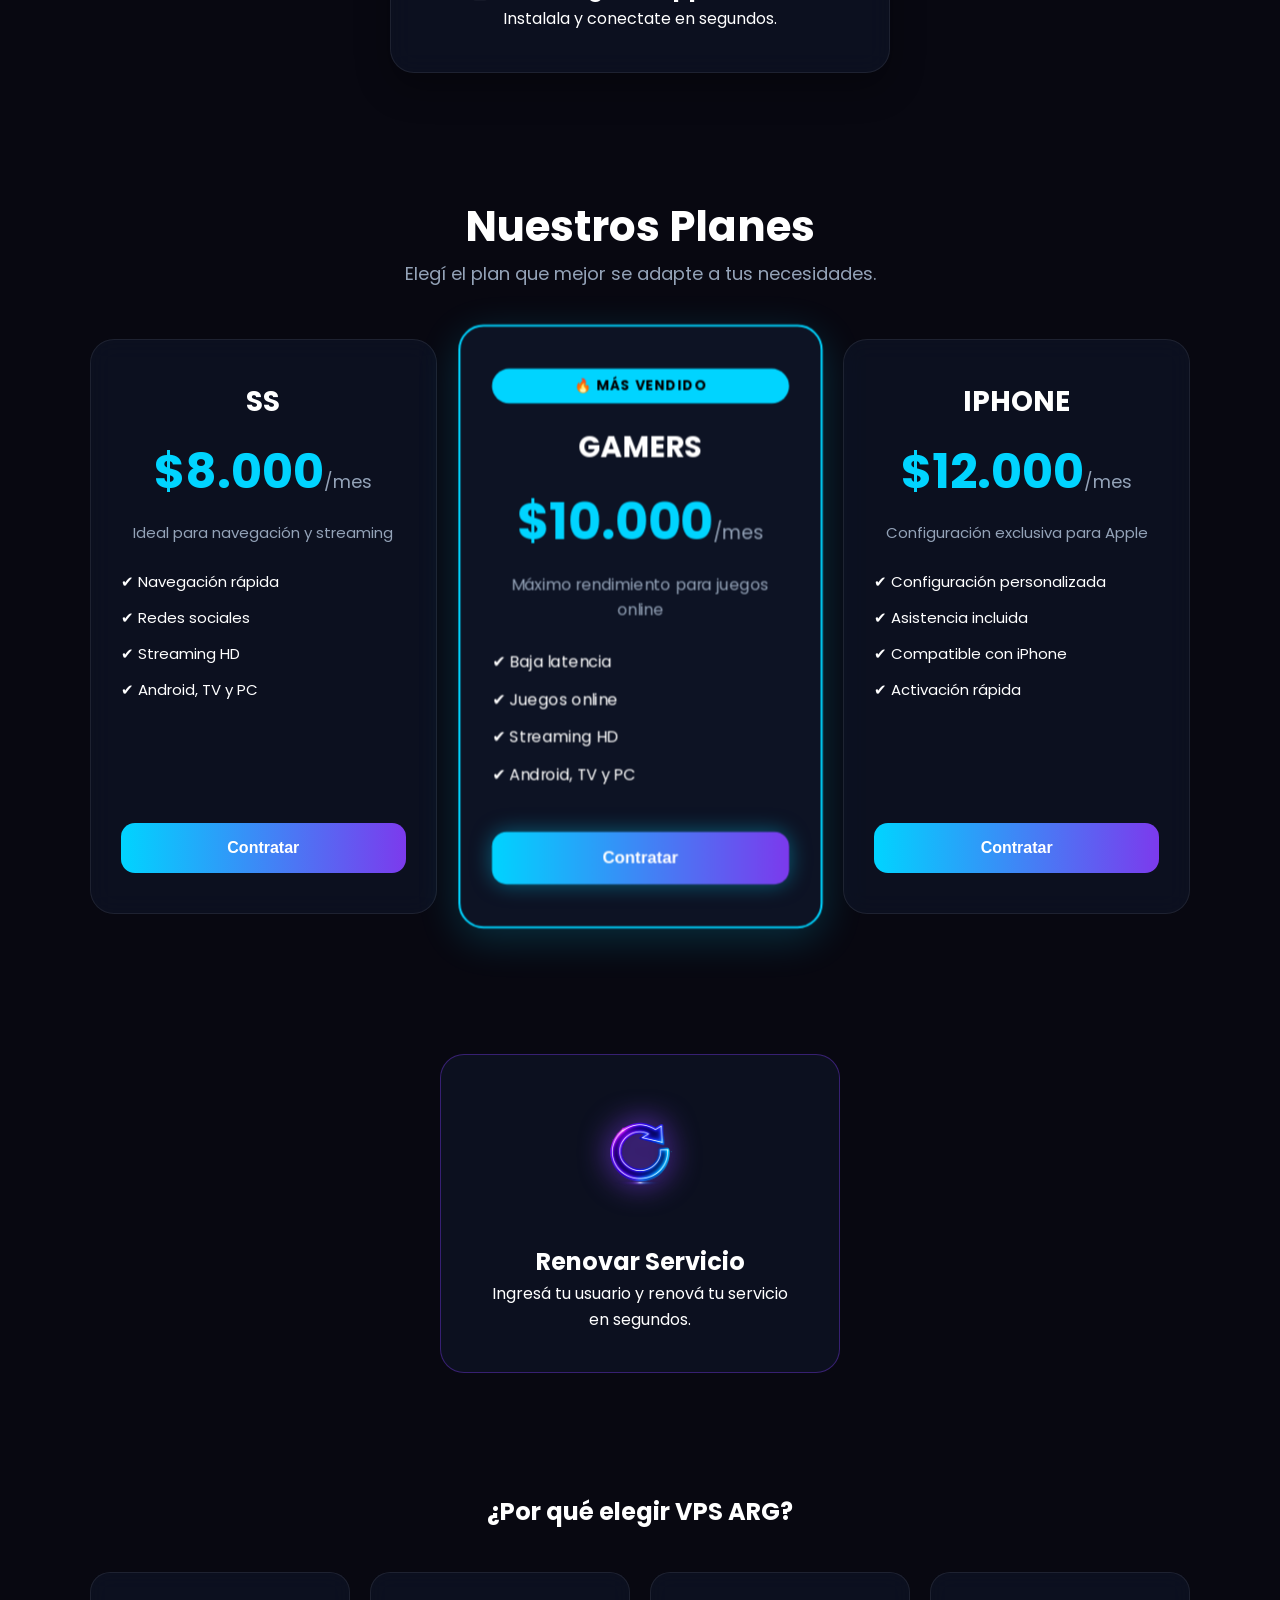
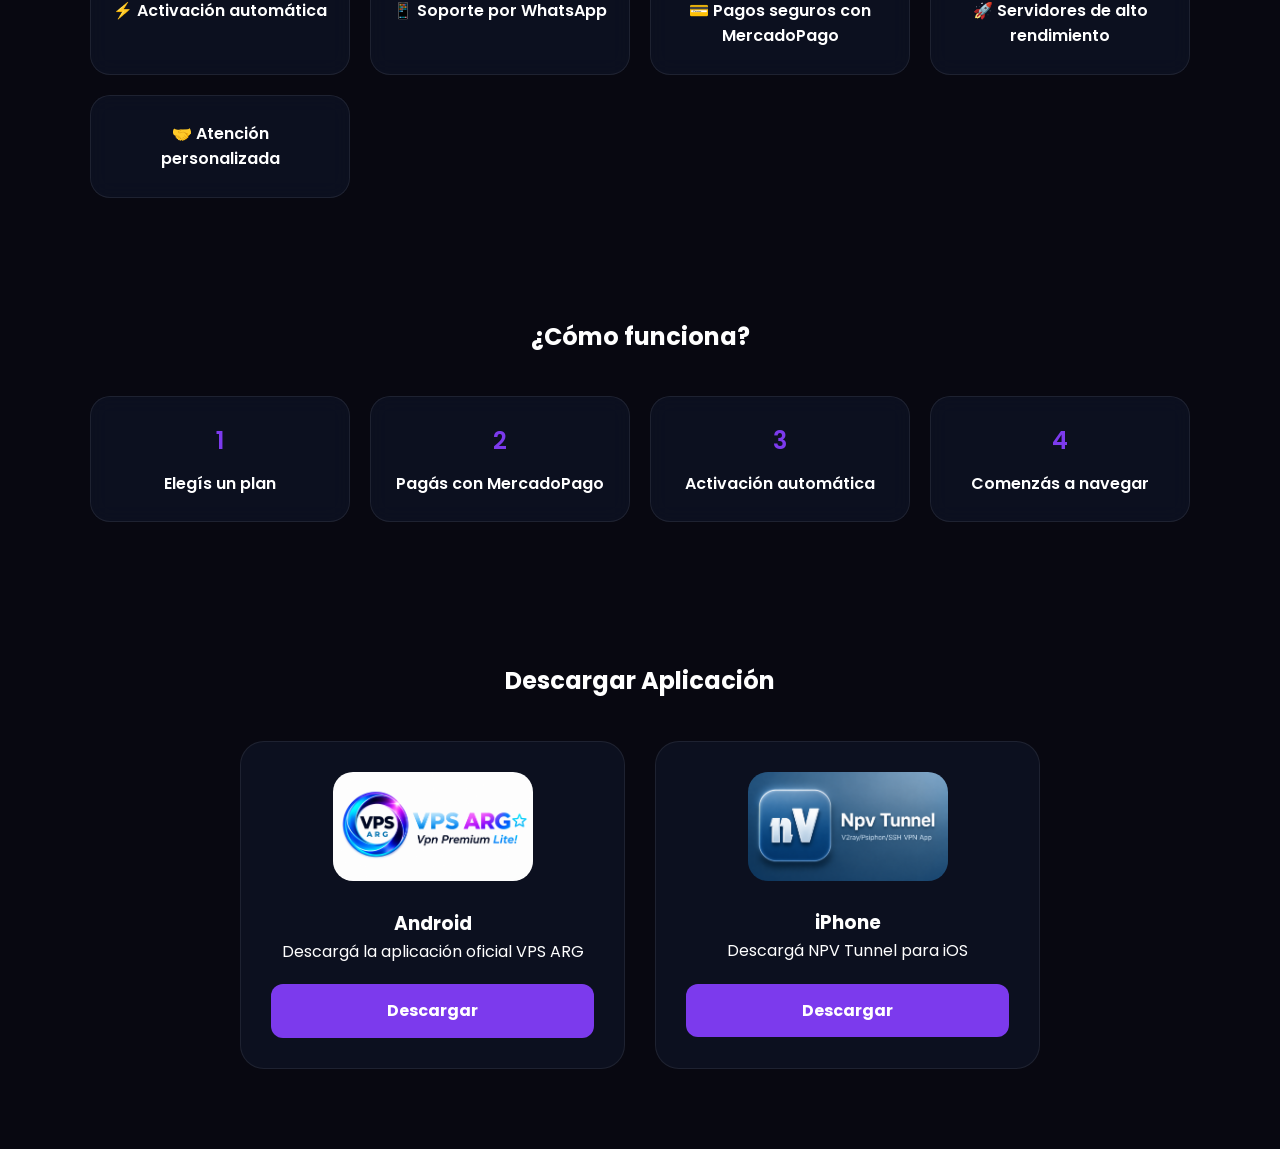
==== commit a1e3e1e7: "Actualización de la web" ====
--- a/index.html
+++ b/index.html
@@ -1,406 +1,223 @@
 <!DOCTYPE html>
 <html lang="es">
-
 <head>
-<meta charset="UTF-8">
-<meta name="viewport" content="width=device-width, initial-scale=1.0">
-
-<title>VPS ARG</title>
-
-<link rel="stylesheet" href="css/style.css">
-
+    <meta charset="UTF-8">
+    <meta name="viewport" content="width=device-width, initial-scale=1.0">
+    <title>VPS ARG - Internet Privado de Alta Velocidad</title>
+
+    <!-- Agregamos Google Fonts para una tipografía moderna -->
+    <link rel="preconnect" href="https://fonts.googleapis.com">
+    <link rel="preconnect" href="https://fonts.gstatic.com" crossorigin>
+    <link href="https://fonts.googleapis.com/css2?family=Poppins:wght@300;400;600;700&display=swap" rel="stylesheet">
+    
+    <link rel="stylesheet" href="css/style.css">
 </head>
-
 <body>
 
-<header class="header">
-
-    <img src="IMG/logo.png" class="logo">
-
-    <nav>
-        <a href="#planes">Planes</a>
-        <a href="#beneficios">Beneficios</a>
-        <a href="#contacto">Contacto</a>
-    </nav>
-<button id="themeToggle" class="theme-toggle">
-    ✦
-</button>
-
-</header>
-
-<section class="hero-text">
-
-<h1>
-Internet Privado de Alta Velocidad
-</h1>
-
-<p>
-Conectados con vos, siempre.
-</p>
-
-</section>
-
-<section class="hero">
-
-<img src="IMG/banner.png" class="banner" alt="Neon promotional banner for VPS ARG presenting VPN PREMIUM ARGENTINA. Large headline reads VPN PREMIUM ARGENTINA with smaller site branding VPS ARG and tagline Conectados con vos, siempre!. Three feature boxes read SS PREMIUM Navegación segura y estable; GAMERS PREMIUM Ping bajo y máxima performance; IPHONE PREMIUM Optimizado para dispositivos iOS. Above the feature boxes are three benefits: MÁS VELOCIDAD | MÁS SEGURIDAD | MÁS ESTABILIDAD. A bottom information row lists RENOVACIÓN AUTOMÁTICA Sin cortes de conexión; SOPORTE PERSONALIZADO Estamos para ayudarte; CONEXIÓN SEGURA Protegemos tu privacidad; ACTIVACIÓN INMEDIATA Tu VPN en segundos. Visual style is dark with bright blue and magenta neon borders, glowing particle streaks and rounded rectangles; overall tone is energetic, modern and high tech, conveying speed, security and reliability.">
-<section class="trust-bar">
-
-<div>
-⚡ Activación Automática
-</div>
-
-<div>
-🔒 Conexión Segura
-</div>
-
-<div>
-📱 Android e iPhone
-</div>
-
-<div>
-💬 Soporte por WhatsApp
-</div>
-
-</section>
-
-<section class="descarga-app">
-
-<div class="sobre-vpsarg">
-
-<h3>✨ SOBRE VPS ARG</h3>
-
-<h2>Conexión sin límites.</h2>
-
-<p>
-VPS ARG nació en Latinoamérica para resolver un problema real:
-seguir conectado cuando el saldo se agota.
-</p>
-
-<p>
-Hoy somos más de 15.000 usuarios que nunca se quedan sin línea.
-</p>
-
-</div>
-
-<div class="card-descarga">
-
-  <a href="#descargas" class="download-btn">
-    <img src="IMG/descargar.png" alt="Descargar App">
-  </a>
-
-  <h2>📱 Descargá la App VPS ARG</h2>
-
-  <p>
-    Instalala y conectate en segundos.
-  </p>
-
-</div>
-
-</section>
-
-<section id="planes" class="planes">
-
-<h2>Nuestros Planes</h2>
-
-<div class="contenedor-planes">
-
-<div class="plan">
-
-<h3>SS</h3>
-
-<p class="precio">$8.000</p>
-
-<p class="descripcion">
-Ideal para navegación y streaming
-</p>
-
-<ul>
-<li>✔ Navegación rápida</li>
-<li>✔ Redes sociales</li>
-<li>✔ Streaming HD</li>
-<li>✔ Android, TV y PC</li>
-</ul>
-
-<button onclick="comprarSS()">
-Contratar
-</button>
-
-</div>
-
-<div class="plan destacado">
-
-<div class="badge">
-MÁS VENDIDO
-</div>
-
-<h3 class="gamers">GAMERS</h3>
-
-<p class="precio">$10.000</p>
-
-<p class="descripcion">
-Máximo rendimiento para juegos online
-</p>
-
-<ul>
-<li>✔ Baja latencia</li>
-<li>✔ Juegos online</li>
-<li>✔ Streaming HD</li>
-<li>✔ Android, TV y PC</li>
-</ul>
-
-<button onclick="comprarGamers()">
-Contratar
-</button>
-
-</div>
-
-<div class="plan">
-
-<h3>IPHONE</h3>
-
-<p class="precio">$12.000</p>
-
-<p class="descripcion">
-Configuración exclusiva para Apple
-</p>
-
-<ul>
-<li>✔ Configuración personalizada</li>
-<li>✔ Asistencia incluida</li>
-<li>✔ Compatible con iPhone</li>
-<li>✔ Activación rápida</li>
-</ul>
-
-<button onclick="comprarIphone()">
-Contratar
-</button>
-
-</div>
-
-</div>
-
-</section>
-<section class="renovar-section">
-
-    <a href="#" onclick="abrirModalRenovacion()" class="renovar-card">
-
-        <img src="IMG/renovar.png" class="renovar-logo">
-
-        <h2>Renovar Servicio</h2>
-
-        <p>
-            Ingresá tu usuario y renová tu servicio en segundos.
-        </p>
-
+    <header class="header">
+        <img src="IMG/logo.png" class="logo" alt="Logo VPS ARG">
+        <nav>
+            <a href="#planes">Planes</a>
+            <a href="#beneficios">Beneficios</a>
+            <a href="#contacto">Contacto</a>
+        </nav>
+        <!-- Accesibilidad: aria-label agregado -->
+        <button id="themeToggle" class="theme-toggle" aria-label="Cambiar tema claro/oscuro">
+            ✦
+        </button>
+    </header>
+
+    <section class="hero-text">
+        <h1>Internet Privado de Alta Velocidad</h1>
+        <p>Conectados con vos, siempre.</p>
+    </section>
+
+    <section class="hero">
+        <div class="banner-container">
+            <img src="IMG/banner.png" class="banner" alt="Neon promotional banner for VPS ARG">
+        </div>
+    </section>
+
+    <section class="trust-bar">
+        <div>⚡ Activación Automática</div>
+        <div>🔒 Conexión Segura</div>
+        <div>📱 Android e iPhone</div>
+        <div>💬 Soporte por WhatsApp</div>
+    </section>
+
+    <section class="descarga-app">
+        <div class="sobre-vpsarg">
+            <h3 class="tag-glow">✨ SOBRE VPS ARG</h3>
+            <h2>Conexión sin límites.</h2>
+            <p>VPS ARG nació en Latinoamérica para resolver un problema real: seguir conectado cuando el saldo se agota.</p>
+            <p>Hoy somos más de <strong>15.000 usuarios</strong> que nunca se quedan sin línea.</p>
+        </div>
+
+        <div class="card-descarga">
+            <a href="#descargas" class="download-btn" aria-label="Ir a descargas">
+                <img src="IMG/descargar.png" alt="Descargar App VPS ARG">
+            </a>
+            <h2>📱 Descargá la App VPS ARG</h2>
+            <p>Instalala y conectate en segundos.</p>
+        </div>
+    </section>
+
+    <section id="planes" class="planes">
+        <h2>Nuestros Planes</h2>
+        <p class="subtitle">Elegí el plan que mejor se adapte a tus necesidades.</p>
+        
+        <div class="contenedor-planes">
+            <div class="plan">
+                <h3>SS</h3>
+                <p class="precio">$8.000<span>/mes</span></p>
+                <p class="descripcion">Ideal para navegación y streaming</p>
+                <ul class="features">
+                    <li>✔ Navegación rápida</li>
+                    <li>✔ Redes sociales</li>
+                    <li>✔ Streaming HD</li>
+                    <li>✔ Android, TV y PC</li>
+                </ul>
+                <button onclick="comprarSS()" class="btn-primary">Contratar</button>
+            </div>
+
+            <div class="plan destacado">
+                <div class="badge">🔥 MÁS VENDIDO</div>
+                <h3 class="gamers">GAMERS</h3>
+                <p class="precio">$10.000<span>/mes</span></p>
+                <p class="descripcion">Máximo rendimiento para juegos online</p>
+                <ul class="features">
+                    <li>✔ Baja latencia</li>
+                    <li>✔ Juegos online</li>
+                    <li>✔ Streaming HD</li>
+                    <li>✔ Android, TV y PC</li>
+                </ul>
+                <button onclick="comprarGamers()" class="btn-primary btn-glow">Contratar</button>
+            </div>
+
+            <div class="plan">
+                <h3>IPHONE</h3>
+                <p class="precio">$12.000<span>/mes</span></p>
+                <p class="descripcion">Configuración exclusiva para Apple</p>
+                <ul class="features">
+                    <li>✔ Configuración personalizada</li>
+                    <li>✔ Asistencia incluida</li>
+                    <li>✔ Compatible con iPhone</li>
+                    <li>✔ Activación rápida</li>
+                </ul>
+                <button onclick="comprarIphone()" class="btn-primary">Contratar</button>
+            </div>
+        </div>
+    </section>
+
+    <section class="renovar-section">
+        <a href="#" onclick="abrirModalRenovacion()" class="renovar-card">
+            <img src="IMG/renovar.png" class="renovar-logo" alt="Renovar Servicio">
+            <h2>Renovar Servicio</h2>
+            <p>Ingresá tu usuario y renová tu servicio en segundos.</p>
+        </a>
+    </section>
+
+    <section id="beneficios" class="beneficios">
+        <h2>¿Por qué elegir VPS ARG?</h2>
+        <div class="beneficios-grid">
+            <div class="beneficio">⚡ Activación automática</div>
+            <div class="beneficio">📱 Soporte por WhatsApp</div>
+            <div class="beneficio">💳 Pagos seguros con MercadoPago</div>
+            <div class="beneficio">🚀 Servidores de alto rendimiento</div>
+            <div class="beneficio">🤝 Atención personalizada</div>
+        </div>
+    </section>
+
+    <section class="funciona">
+        <h2>¿Cómo funciona?</h2>
+        <div class="pasos">
+            <div class="paso"><span>1</span> Elegís un plan</div>
+            <div class="paso"><span>2</span> Pagás con MercadoPago</div>
+            <div class="paso"><span>3</span> Activación automática</div>
+            <div class="paso"><span>4</span> Comenzás a navegar</div>
+        </div>
+    </section>
+
+    <section id="descargas" class="descargas">
+        <h2>Descargar Aplicación</h2>
+        <div class="apps">
+            <div class="app-card">
+                <a href="https://play.google.com/store/apps/details?id=app.vpsarg" aria-label="Descargar para Android">
+                    <img src="IMG/android.png" class="app-logo" alt="Logo Android">
+                </a>
+                <h3>Android</h3>
+                <p>Descargá la aplicación oficial VPS ARG</p>
+                <a href="https://play.google.com/store/apps/details?id=app.vpsarg" class="btn-app">Descargar</a>
+            </div>
+
+            <div class="app-card">
+                <a href="https://apps.apple.com/us/app/npv-tunnel/id1629465476" aria-label="Descargar para iPhone">
+                    <img src="IMG/iphone.png" class="app-logo" alt="Logo iPhone">
+                </a>
+                <h3>iPhone</h3>
+                <p>Descargá NPV Tunnel para iOS</p>
+                <a href="https://apps.apple.com/us/app/npv-tunnel/id1629465476" class="btn-app">Descargar</a>
+            </div>
+        </div>
+    </section>
+
+    <!-- ================= MODALES (Mantienen tus IDs para el JS) ================= -->
+    <div id="modalCompra" class="modal">
+        <div class="modal-content">
+            <span class="cerrar" onclick="cerrarModal()">&times;</span>
+            <h2>Completar datos</h2>
+            <p class="modal-subtitle">Estás a un paso de la mejor conexión.</p>
+            <form id="formCompra">
+                <div class="input-group">
+                    <input type="text" id="nombre" placeholder="Nombre completo" required>
+                </div>
+                <div class="input-group">
+                    <input type="text" id="whatsapp" placeholder="WhatsApp" required>
+                </div>
+                <div class="input-group">
+                    <input type="text" id="usuario" maxlength="8" autocomplete="off" placeholder="Usuario (6 a 8 caracteres)" required>
+                </div>
+                <div class="input-group">
+                    <input type="email" id="email" placeholder="Correo electrónico" required>
+                </div>
+                <div class="input-group">
+                    <select id="conexiones" required>
+                        <option value="1">1 conexión</option>
+                        <option value="2">2 conexiones</option>
+                        <option value="3">3 conexiones</option>
+                    </select>
+                </div>
+                <div class="precio-box">
+                    <p id="precioSeleccionado">Precio según plan seleccionado</p>
+                </div>
+                <button type="submit" class="btn-submit">Continuar al pago</button>
+            </form>
+        </div>
+    </div>
+
+    <div id="modalRenovacion" class="modal">
+        <div class="modal-content">
+            <span class="cerrar" onclick="cerrarRenovacion()">&times;</span>
+            <h2>Renovar Servicio</h2>
+            <p class="modal-subtitle">Renueva de forma rápida y segura.</p>
+            <form id="formRenovacion">
+                <div class="input-group d-flex">
+                    <input type="text" id="usuarioRenovar" minlength="6" maxlength="8" placeholder="Usuario Servex" required oninput="this.value = this.value.toLowerCase()">
+                    <button type="button" id="btnBuscarUsuario" class="btn-secondary">Verificar</button>
+                </div>
+                <div id="infoUsuario"></div>
+                <div class="input-group">
+                    <input type="email" id="emailRenovar" placeholder="Correo electrónico" required>
+                </div>
+                <button type="submit" class="btn-submit">Continuar al pago</button>
+            </form>
+        </div>
+    </div>
+
+    <a href="https://wa.me/5493435350260?text=Hola👋🏻%20quiero%20mas%20informacion%20sobre%20Internet%20Ilimitado!🚀" class="whatsapp-float" target="_blank" aria-label="Contactar por WhatsApp">
+        <img src="IMG/whatsapp.png" alt="WhatsApp">
     </a>
 
-</section>
-<section id="beneficios" class="beneficios">
-
-<h2>¿Por qué elegir VPS ARG?</h2>
-
-<div class="beneficios-grid">
-
-<div class="beneficio">
-⚡ Activación automática
-</div>
-
-<div class="beneficio">
-📱 Soporte por WhatsApp
-</div>
-
-<div class="beneficio">
-💳 Pagos seguros con MercadoPago
-</div>
-
-<div class="beneficio">
-🚀 Servidores de alto rendimiento
-</div>
-
-<div class="beneficio">
-🤝 Atención personalizada
-</div>
-
-</div>
-
-</section>
-<section class="funciona">
-
-<h2>¿Cómo funciona?</h2>
-
-<div class="pasos">
-
-<div class="paso">
-1️⃣ Elegís un plan
-</div>
-
-<div class="paso">
-2️⃣ Pagás con MercadoPago
-</div>
-
-<div class="paso">
-3️⃣ Activación automática
-</div>
-
-<div class="paso">
-4️⃣ Comenzás a navegar
-</div>
-
-</div>
-
-</section>
-
-<div id="modalCompra" class="modal">
-
-  <div class="modal-content">
-
-    <span class="cerrar" onclick="cerrarModal()">&times;</span>
-
-    <h2>Completar datos</h2>
-
-    <form id="formCompra">
-
-      <input
-        type="text"
-        id="nombre"
-        placeholder="Nombre completo"
-        required
-      >
-
-      <input
-        type="text"
-        id="whatsapp"
-        placeholder="WhatsApp"
-        required
-      >
-
-      <input
-    type="text"
-    id="usuario"
-    maxlength="8"
-    autocomplete="off"
-    placeholder="Usuario (6 a 8 caracteres)"
-    required
->
-
-      <input
-  type="email"
-  id="email"
-  placeholder="Correo electrónico"
-  required
->
-
-<select id="conexiones" required>
-
-  <option value="1">
-    1 conexión
-  </option>
-
-  <option value="2">
-    2 conexiones
-  </option>
-
-  <option value="3">
-    3 conexiones
-  </option>
-
-</select>
-
-<p id="precioSeleccionado">
-  Precio según plan seleccionado
-</p>
-
-<button type="submit">
-  Continuar al pago
-</button>
-
-    </form>
-
-  </div>
-
-</div>
-<section id="descargas"
- class="descargas">
-<h2>Descargar Aplicación</h2>
-
-<div class="apps">
-
-<div class="app-card">
-
-<a href="https://play.google.com/store/apps/details?id=app.vpsarg">
-<img src="IMG/android.png" class="app-logo">
-</a>
-
-<h3>Android</h3>
-<p>Descargá la aplicación oficial VPS ARG</p>
-
-</div>
-
-<div class="app-card">
-
-<a href="https://apps.apple.com/us/app/npv-tunnel/id1629465476">
-<img src="IMG/iphone.png" class="app-logo">
-</a>
-
-<h3>iPhone</h3>
-<p>Descargá NPV Tunnel para iOS</p>
-
-</div>
-</section>
-
-<div id="modalRenovacion" class="modal">
-
-<div class="modal-content">
-
-<span class="cerrar" onclick="cerrarRenovacion()">
-&times;
-</span>
-
-<h2>Renovar Servicio</h2>
-
-<form id="formRenovacion">
-
-<input
-type="text"
-id="usuarioRenovar"
-minlength="6"
-maxlength="8"
-placeholder="Usuario Servex"
-required
-oninput="this.value = this.value.toLowerCase()"
->
-
-<button id="btnBuscarUsuario">
-Verificar Usuario
-</button>
-
-<div id="infoUsuario"></div>
-
-<input
-type="email"
-id="emailRenovar"
-placeholder="Correo electrónico"
-required
->
-
-<button type="submit">
-Continuar al pago
-</button>
-
-</form>
-
-</div>
-
-</div>
-<script src="js/app.js"></script>
-<a
-href="https://wa.me/5493435350260?text=Hola👋🏻%20quiero%20mas%20informacion%20sobre%20Internet%20Ilimitado!🚀"
-class="whatsapp-float"
-target="_blank">
-
-<img src="IMG/whatsapp.png" alt="WhatsApp">
-
-</a>
+    <script src="js/app.js"></script>
 </body>
-
 </html>
--- a/css/style.css
+++ b/css/style.css
@@ -1,887 +1,732 @@
-html{
-    scroll-behavior:smooth;
-}
-body{
-    margin:0;
-    padding:0;
-    background:#080811;
-    color:white;
-    font-family:Arial, Helvetica, sans-serif;
-}
-
-.header{
+/* ================= VARIABLES ================= */
+:root {
+    --font-main: 'Poppins', sans-serif;
+    
+    /* Tema Oscuro (Por defecto) */
+    --bg-body: #080811;
+    --bg-header: rgba(5, 5, 20, 0.92);
+    --bg-card: rgba(15, 23, 42, 0.6);
+    --bg-modal: #111827;
+    --text-main: #ffffff;
+    --text-muted: #94a3b8;
+    
+    /* Colores Acento */
+    --cyan: #00d4ff;
+    --cyan-glow: rgba(0, 212, 255, 0.4);
+    --purple: #7c3aed;
+    --purple-glow: rgba(124, 58, 237, 0.4);
+    
+    --border-card: rgba(255, 255, 255, 0.08);
+}
+
+/* ================= RESET Y BASES ================= */
+* {
+    margin: 0;
+    padding: 0;
+    box-sizing: border-box;
+}
+
+html {
+    scroll-behavior: smooth;
+}
+
+body {
+    background: var(--bg-body);
+    color: var(--text-main);
+    font-family: var(--font-main);
+    line-height: 1.6;
+    transition: background 0.3s ease, color 0.3s ease;
+}
+
+/* ================= HEADER ================= */
+.header {
     position: sticky;
     top: 0;
     z-index: 999;
-    background: rgba(5,5,20,.92);
+    background: var(--bg-header);
+    backdrop-filter: blur(12px);
+    display: flex;
+    flex-direction: column;
+    align-items: center;
+    padding: 15px 20px;
+    border-bottom: 1px solid var(--border-card);
+}
+
+.logo {
+    width: 140px;
+    margin-bottom: 15px;
+    transition: 0.3s;
+}
+
+nav {
+    display: flex;
+    gap: 15px;
+}
+
+nav a {
+    color: var(--text-main);
+    text-decoration: none;
+    font-weight: 600;
+    font-size: 16px;
+    padding: 8px 20px;
+    border-radius: 50px;
+    transition: all 0.3s ease;
+}
+
+nav a:hover {
+    color: var(--cyan);
+    background: rgba(0, 212, 255, 0.1);
+    box-shadow: 0 0 15px var(--cyan-glow);
+}
+
+/* ================= HERO SECTION ================= */
+.hero-text {
+    text-align: center;
+    padding: 60px 20px 20px;
+}
+
+.hero-text h1 {
+    font-size: clamp(32px, 5vw, 55px);
+    font-weight: 700;
+    margin-bottom: 10px;
+    line-height: 1.2;
+}
+
+.hero-text p {
+    font-size: clamp(18px, 3vw, 22px);
+    color: var(--cyan);
+    font-weight: 300;
+}
+
+.hero {
+    padding: 20px;
+    max-width: 1000px;
+    margin: 0 auto;
+}
+
+.banner-container {
+    border-radius: 20px;
+    overflow: hidden;
+    box-shadow: 0 10px 40px rgba(0,0,0,0.5);
+    border: 1px solid var(--border-card);
+}
+
+.banner {
+    width: 100%;
+    display: block;
+    object-fit: cover;
+}
+
+/* ================= TRUST BAR ================= */
+.trust-bar {
+    display: flex;
+    justify-content: center;
+    gap: 15px;
+    flex-wrap: wrap;
+    margin: 20px auto 60px;
+    max-width: 1000px;
+    padding: 0 20px;
+}
+
+.trust-bar div {
+    background: var(--bg-card);
+    border: 1px solid var(--cyan-glow);
+    padding: 12px 24px;
+    border-radius: 50px;
+    font-weight: 600;
+    font-size: 14px;
+    backdrop-filter: blur(8px);
+    box-shadow: 0 4px 15px rgba(0,0,0,0.2);
+}
+
+/* ================= DESCARGA / INFO ================= */
+.descarga-app {
+    padding: 40px 20px;
+    text-align: center;
+}
+
+.tag-glow {
+    color: var(--purple);
+    font-size: 14px;
+    letter-spacing: 2px;
+    margin-bottom: 10px;
+    text-transform: uppercase;
+}
+
+.sobre-vpsarg {
+    max-width: 700px;
+    margin: 0 auto 40px;
+}
+
+.sobre-vpsarg h2 {
+    font-size: 36px;
+    margin-bottom: 20px;
+}
+
+.sobre-vpsarg p {
+    color: var(--text-muted);
+    font-size: 18px;
+    margin-bottom: 10px;
+}
+
+.card-descarga {
+    max-width: 500px;
+    margin: 0 auto;
+    padding: 40px;
+    border-radius: 24px;
+    background: var(--bg-card);
+    border: 1px solid var(--border-card);
+    backdrop-filter: blur(12px);
+    box-shadow: 0 15px 35px rgba(0,0,0,0.3);
+}
+
+.download-btn img {
+    width: 200px;
+    display: block;
+    margin: 0 auto 20px;
+    transition: transform 0.3s ease;
+}
+
+.download-btn:hover img {
+    transform: scale(1.05) translateY(-5px);
+}
+
+/* ================= PLANES ================= */
+.planes {
+    padding: 80px 20px;
+    text-align: center;
+}
+
+.planes h2 {
+    font-size: 42px;
+}
+
+.subtitle {
+    color: var(--text-muted);
+    margin-bottom: 50px;
+    font-size: 18px;
+}
+
+.contenedor-planes {
+    display: grid;
+    grid-template-columns: repeat(auto-fit, minmax(300px, 1fr));
+    gap: 30px;
+    max-width: 1100px;
+    margin: 0 auto;
+    align-items: center;
+}
+
+.plan {
+    background: var(--bg-card);
+    border: 1px solid var(--border-card);
+    border-radius: 24px;
+    padding: 40px 30px;
+    text-align: center;
+    backdrop-filter: blur(12px);
+    transition: all 0.4s ease;
+    display: flex;
+    flex-direction: column;
+    height: 100%;
+}
+
+.plan:hover {
+    transform: translateY(-10px);
+    border-color: var(--cyan);
+    box-shadow: 0 10px 40px rgba(0, 212, 255, 0.15);
+}
+
+.destacado {
+    transform: scale(1.05);
+    border: 2px solid var(--cyan);
+    background: rgba(15, 23, 42, 0.8);
+    box-shadow: 0 10px 40px rgba(0, 212, 255, 0.2);
+}
+
+.destacado:hover {
+    transform: scale(1.05) translateY(-10px);
+}
+
+.badge {
+    display: inline-block;
+    padding: 6px 16px;
+    margin-bottom: 20px;
+    background: var(--cyan);
+    color: #000;
+    border-radius: 50px;
+    font-size: 13px;
+    font-weight: 700;
+    letter-spacing: 1px;
+}
+
+.plan h3 {
+    font-size: 28px;
+    margin-bottom: 10px;
+}
+
+.gamers {
+    color: #fff;
+    animation: neonPulse 3s infinite alternate;
+}
+
+@keyframes neonPulse {
+    0% { text-shadow: 0 0 10px var(--cyan), 0 0 20px var(--cyan); }
+    100% { text-shadow: 0 0 5px var(--cyan), 0 0 10px var(--cyan); }
+}
+
+.precio {
+    font-size: 48px;
+    color: var(--cyan);
+    font-weight: 700;
+    margin-bottom: 10px;
+}
+
+.precio span {
+    font-size: 18px;
+    color: var(--text-muted);
+    font-weight: 400;
+}
+
+.plan .descripcion {
+    color: var(--text-muted);
+    margin-bottom: 25px;
+    font-size: 15px;
+}
+
+.features {
+    list-style: none;
+    text-align: left;
+    margin-bottom: 30px;
+    flex-grow: 1;
+}
+
+.features li {
+    margin-bottom: 12px;
+    font-size: 15px;
+    color: var(--text-main);
+}
+
+/* ================= BOTONES ================= */
+.btn-primary {
+    width: 100%;
+    background: linear-gradient(90deg, var(--cyan), var(--purple));
+    color: white;
+    border: none;
+    padding: 16px;
+    border-radius: 14px;
+    cursor: pointer;
+    font-size: 16px;
+    font-weight: 700;
+    transition: all 0.3s ease;
+}
+
+.btn-primary:hover {
+    transform: translateY(-3px);
+    box-shadow: 0 10px 20px rgba(124, 58, 237, 0.4);
+}
+
+.btn-glow {
+    box-shadow: 0 0 20px var(--cyan-glow);
+}
+
+/* ================= SECCIONES GRID (Beneficios & Pasos) ================= */
+.beneficios, .funciona, .renovar-section {
+    padding: 60px 20px;
+    text-align: center;
+}
+
+.beneficios-grid, .pasos {
+    display: grid;
+    grid-template-columns: repeat(auto-fit, minmax(220px, 1fr));
+    gap: 20px;
+    max-width: 1100px;
+    margin: 40px auto 0;
+}
+
+.beneficio, .paso {
+    background: var(--bg-card);
+    border: 1px solid var(--border-card);
+    padding: 25px 20px;
+    border-radius: 20px;
+    font-weight: 600;
     backdrop-filter: blur(10px);
-
-    display:flex;
-    flex-direction:column;
-    align-items:center;
-
-    padding:20px;
-}
-
-.logo{
-    width:120px;
-    margin-top:20px;
-}
-
-nav a{
-    color:white;
-    text-decoration:none;
-    font-weight:600;
-    font-size:20px;
-
-    padding:10px 18px;
-    border-radius:10px;
-
-    transition:.3s;
-}
-
-nav a:hover{
-    color:#00d4ff;
-
-    background:rgba(0,212,255,.12);
-
-    box-shadow:
-    0 0 15px rgba(0,212,255,.4);
-}
-
-.banner{
-    width:100%;
-    border-radius:20px;
-}
-
-.planes{
-    padding:60px 20px;
-    text-align:center;
-}
-
-.planes h2{
-    font-size:42px;
-}
-
-.contenedor-planes{
-    display:flex;
-    justify-content:center;
-    gap:30px;
-    flex-wrap:wrap;
-    margin-top:40px;
-}
-
-.plan{
-    background: rgba(15,23,42,.8);
-
-    border:2px solid rgba(0,212,255,.4);
-
-    border-radius:20px;
-
-    padding:30px;
-
-    text-align:center;
-
-    backdrop-filter:blur(12px);
-
-    transition:.3s;
-
-    box-shadow:
-    0 0 20px rgba(0,212,255,.15);
-}
-.plan:hover{
-
-    transform:translateY(-8px);
-
-    box-shadow:
-    0 0 15px rgba(0,212,255,.5),
-    0 0 30px rgba(0,212,255,.3),
-    0 0 50px rgba(0,212,255,.2);
-
-    border-color:#00d4ff;
-}
-
-.destacado{
-    transform:scale(1.05);
-    border:2px solid #00d4ff;
-}
-
-.badge{
-
-    display:inline-block;
-
-    padding:8px 18px;
-
-    margin-bottom:15px;
-
-    background:#00d4ff;
-
-    color:#000;
-
-    border-radius:20px;
-
-    font-size:12px;
-
-    font-weight:bold;
-}
-
-.plan h3{
-    font-size:34px;
-}
-
-.destacado h3{
-    color:#ffffff;
-    text-shadow:
-        0 0 5px #00d4ff,
-        0 0 10px #00d4ff,
-        0 0 20px #00d4ff,
-        0 0 40px #00d4ff;
-}
-
-.precio{
-    font-size:40px;
-    color:#00d4ff;
-    font-weight:bold;
-}
-
-.descripcion{
-    color:#ccc;
-    margin-bottom:20px;
-}
-
-.plan button{
-    margin-top:20px;
-    background:linear-gradient(90deg,#00d4ff,#7c3aed);
-    color:white;
-    border:none;
-    padding:14px 35px;
-    border-radius:12px;
-    cursor:pointer;
-    font-size:16px;
-    font-weight:bold;
-    transition:0.3s;
-}
-
-.plan button:hover{
-    transform:scale(1.05);
-}
-.beneficios{
-    padding:80px 20px;
-    text-align:center;
-}
-
-.beneficios h2{
-    margin-bottom:40px;
-}
-
-.beneficios-grid{
-    display:flex;
-    justify-content:center;
-    gap:20px;
-    flex-wrap:wrap;
-}
-
-.beneficio{
-    background:#111827;
-    padding:20px;
-    border-radius:15px;
-    min-width:220px;
-    border:1px solid #6d28d9;
-}
-.hero-text{
-    text-align:center;
-    padding:30px;
-}
-
-.hero-text h1{
-    font-size:55px;
-    margin-bottom:10px;
-    color:white;
-}
-
-.hero-text p{
-    font-size:22px;
-    color:#00d4ff;
-}
-.hero-text{
-    text-align:center;
-    padding:30px;
-}
-
-.hero-text h1{
-    font-size:55px;
-    margin-bottom:10px;
-    color:white;
-}
-
-.hero-text p{
-    font-size:22px;
-    color:#00d4ff;
-}
-.funciona{
-    text-align:center;
-    padding:80px 20px;
-}
-
-.funciona h2{
-    font-size:40px;
-    margin-bottom:40px;
-}
-
-.pasos{
-    display:flex;
-    justify-content:center;
-    gap:20px;
-    flex-wrap:wrap;
-}
-
-.paso{
-    background:#111827;
-    border:1px solid #6d28d9;
-    border-radius:15px;
-    padding:25px;
-    min-width:220px;
-    font-weight:bold;
-}
-.modal{
-    display:none;
-    position:fixed;
-    top:0;
-    left:0;
-    width:100%;
-    height:100%;
-    background:rgba(0,0,0,.8);
-    z-index:9999;
-}
-
-.modal-content{
-    background:#111827;
-    width:90%;
-    max-width:500px;
-    margin:80px auto;
-    padding:30px;
-    border-radius:20px;
-    border:1px solid #6d28d9;
-}
-
-.modal-content h2{
-    text-align:center;
-}
-
-.modal-content input{
-    width:100%;
-    margin:10px 0;
-    padding:12px;
-    border-radius:10px;
-    border:none;
-    box-sizing:border-box;
-}
-
-.modal-content button{
-    width:100%;
-    margin-top:20px;
-    padding:14px;
-    border:none;
-    border-radius:10px;
-    background:#7c3aed;
-    color:white;
-    font-weight:bold;
-    cursor:pointer;
-}
-
-.cerrar{
-    float:right;
-    font-size:28px;
-    cursor:pointer;
-}
-.modal-content select{
-
-    width:100%;
-    padding:12px;
-    margin:10px 0;
-
-    border:none;
-    border-radius:10px;
-
-    box-sizing:border-box;
-}
-
-#precioSeleccionado{
-
-    text-align:center;
-
-    color:#00d4ff;
-
-    font-size:20px;
-
-    font-weight:bold;
-}
-
-.descargas{
-    margin-top:20px;
-
-    padding:80px 20px;
-
-    text-align:center;
-}
-.descargas{
-    scroll-margin-top:120px;
-    margin-bottom:40px;
-}
-.apps{
-
-    display:flex;
-
-    justify-content:center;
-
-    gap:30px;
-
-    flex-wrap:wrap;
-}
-
-.app-card{
-
-    background:none;
-display:flex;
-    flex-direction:column;
-    border:none;
-    align-items:center;
-    justify-content:center;
-    box-shadow:transparent;
-    border-radius:20px;
-
-    padding:30px;
-
-    width:300px;
-}
-
-.btn-app{
-
-    display:inline-block;
-
-    margin-top:20px;
-
-    padding:12px 24px;
-
-    background:#7c3aed;
-
-    color:white;
-
-    text-decoration:none;
-
-    border-radius:12px;
-
-    font-weight:bold;
-    cursor:pointer;
-transition:0.3s;
-}
-
-.btn-app:hover{
-
-    transform:translateY(-2px);
-
-    box-shadow:0 0 20px rgba(139,92,246,.6);
-
-}
-.renovar{
-
-    text-align:center;
-
-    padding:80px 20px;
-}
-
-.renovar h2{
-
-    font-size:40px;
-
-    margin-bottom:20px;
-}
-
-.renovar p{
-
-    color:#ccc;
-
-    margin-bottom:25px;
-}
-#infoUsuario{
-
-    margin:15px 0;
-}
-
-.usuario-encontrado{
-
-    background:#111827;
-
-    border:1px solid #374151;
-
-    border-radius:12px;
-
-    padding:15px;
-
-    text-align:left;
-}
-
-.usuario-encontrado h3{
-
-    color:#22c55e;
-
-    margin-bottom:10px;
-}
-.usuario-encontrado p{
-
-    margin:10px 0;
-
-    font-size:18px;
-}
-
-.usuario-encontrado{
-
-    box-shadow:
-    0 0 20px
-    rgba(
-        34,
-        197,
-        94,
-        .15
-    );
-}
-.whatsapp-float{
-    position:fixed;
-    bottom:20px;
-    right:20px;
-
-    width:60px;
-    height:60px;
-
-    background:white;
-    border-radius:50%;
-
-    display:flex;
-    align-items:center;
-    justify-content:center;
-
-    text-decoration:none;
-    z-index:9999;
-
-    box-shadow:none;
-    transition:.3s;
-}
-
-
-.whatsapp-float img{
-    width:60px;
-    height:60px;
-    border-radius:50%;
-    display:block;
-}
-
-.whatsapp-float:hover{
-transform:scale(1.1);
-}
-@media(max-width:768px){
-
-.header{
-flex-direction:column;
-gap:15px;
-}
-
-.header nav{
-display:none;
-flex-direction:column;
-justify-content:center;
-gap:15px;
-}
-
-.hero-text h1{
-font-size:28px;
-text-align:center;
-}
-
-.hero-text p{
-text-align:center;
-}
-
-.banner{
-width:100%;
-height:auto;
-}
-
-.contenedor-planes{
-flex-direction:column;
-align-items:center;
-}
-
-.plan{
-width:90%;
-max-width:350px;
-}
-
-.btn-app{
-width:90%;
-}
-
-}
-.descarga-app{
-text-align:center;
-padding:40px 20px;
-}
-
-.btn-app{
-display:inline-block;
-padding:15px 30px;
-background:linear-gradient(135deg, #8b5cf6, #6d28d9);
-color:white;
-font-weight:bold;
-border-radius:10px;
-text-decoration:none;
-margin-top:15px;
-}
-.menu-toggle{
-    display:none;
-    background:none;
-    border:none;
-    color:white;
-    font-size:32px;
-    cursor:pointer;
-}
-
-@media(max-width:768px){
-
-    .menu-toggle{
-        display:block;
-        margin:auto;
-    }
-
-    nav{
-        display:none;
-        flex-direction:column;
-        gap:15px;
-        margin-top:15px;
-    }
-
-    #menu.activo{
-    display:flex;
-}
-}
-@media(max-width:768px){
-
-    nav{
-        display:none !important;
-    }
-
-    #menu.activo{
-        display:flex !important;
-    }
-
-    .menu-toggle{
-        display:block !important;
-        font-size:40px;
-        color:white;
-    }
-
-}
-.trust-bar{
-    display:flex;
-    justify-content:center;
-    gap:20px;
-    flex-wrap:wrap;
-
-    margin:40px auto;
-
-    max-width:1200px;
-}
-
-.trust-bar div{
-    background:rgba(255,255,255,.05);
-
-    border:1px solid rgba(0,212,255,.2);
-
-    padding:15px 20px;
-
-    border-radius:12px;
-
-    font-weight:600;
-
-    color:white;
-
-    backdrop-filter:blur(8px);
-}
-.destacado{
-
-    transform:scale(1.05);
-
-    border:2px solid #8b5cf6;
-
-    box-shadow:
-    0 0 20px rgba(0,212,255,.4),
-    0 0 40px rgba(0,212,255,.2);
-
-    animation:pulse 4s infinite;
-}
-@keyframes pulse{
-
-    0%{
-        box-shadow:
-        0 0 15px rgba(0,212,255,.3);
-    }
-
-    50%{
-        box-shadow:
-        0 0 35px rgba(0,212,255,.8);
-    }
-
-    100%{
-        box-shadow:
-        0 0 15px rgba(0,212,255,.3);
-    }
-
-}
-.app-logo{
-    width: 320px;
-    height:180px;
-    object-fit:contain;
-    border-radius:30px;
-    display:block;
-    margin:0 auto 20px auto;
-    transition:0.3s;
-}
-.app-logo:hover{
-    transform:scale(1.05);
-}
-.gamers{
-    color:#fff;
-
-    animation: neonPulse 4s infinite;
-}
-
-@keyframes neonPulse{
-
-    0%{
-        color:#ffffff;
-        text-shadow:
-        0 0 10px #00e5ff,
-        0 0 20px #00e5ff,
-        0 0 40px #00e5ff;
-    }
-
-    50%{
-        text-shadow:#00e5ff;
-        text-shadow:
-        0 0 3px #8be9ff,
-        0 0 6px #8be9ff,
-        0 0 12px #8be9ff;
-    }
-
-    100%{
-        text-shadow:
-        0 0 5px #00e5ff,
-        0 0 10px #00e5ff,
-        0 0 20px #00e5ff;
-    }
-
-}
-.renovar-card{
-    width:350px;
-    margin:50px auto;
-
-    padding:30px;
-
-    border-radius:25px;
-
-    background:rgba(255,255,255,.03);
-
-    border:1px solid rgba(139,92,246,.4);
-
-    text-align:center;
-
-    text-decoration:none;
-    color:white;
-
-    display:block;
-
-    transition:.3s;
-}
-
-.renovar-card:hover{
-    transform:translateY(-5px);
-
-    box-shadow:
-    0 0 20px rgba(139,92,246,.5),
-    0 0 40px rgba(139,92,246,.2);
-}
-.renovar-logo{
-    width:150px;
-    display:block;
-    margin:0 auto 20px;
-
-    filter:drop-shadow(0 0 25px #8b5cf6);
-}
-.sobre-vpsarg{
-    max-width:700px;
-    margin:0 auto 40px;
-    text-align:center;
-}
-
-.sobre-vpsarg h3{
-    margin-bottom:10px;
-}
-
-.sobre-vpsarg h2{
-    margin-bottom:20px;
-}
-
-.sobre-vpsarg p{
-    margin-bottom:15px;
-    line-height:1.7;
-}
-.theme-toggle{
+    transition: 0.3s;
+}
+
+.beneficio:hover, .paso:hover {
+    transform: translateY(-5px);
+    border-color: var(--purple);
+}
+
+.paso span {
+    display: block;
+    font-size: 24px;
+    color: var(--purple);
+    margin-bottom: 10px;
+}
+
+/* ================= RENOVAR CARD ================= */
+.renovar-card {
+    max-width: 400px;
+    margin: 0 auto;
+    padding: 40px;
+    border-radius: 24px;
+    background: var(--bg-card);
+    border: 1px solid var(--purple-glow);
+    text-align: center;
+    text-decoration: none;
+    color: var(--text-main);
+    display: block;
+    transition: all 0.3s ease;
+}
+
+.renovar-card:hover {
+    transform: translateY(-8px);
+    box-shadow: 0 15px 35px var(--purple-glow);
+    border-color: var(--purple);
+}
+
+.renovar-logo {
+    width: 120px;
+    margin: 0 auto 20px;
+    filter: drop-shadow(0 0 15px var(--purple));
+}
+
+/* ================= APPS ================= */
+.descargas {
+    padding: 80px 20px;
+    text-align: center;
+}
+
+.apps {
+    display: grid;
+    grid-template-columns: repeat(auto-fit, minmax(280px, 1fr));
+    gap: 30px;
+    max-width: 800px;
+    margin: 40px auto 0;
+}
+
+.app-card {
+    background: var(--bg-card);
+    border: 1px solid var(--border-card);
+    border-radius: 24px;
+    padding: 30px;
+    transition: 0.3s;
+}
+
+.app-card:hover {
+    transform: translateY(-5px);
+    border-color: var(--cyan);
+}
+
+.app-logo {
+    width: 100%;
+    max-width: 200px;
+    height: auto;
+    border-radius: 20px;
+    margin-bottom: 20px;
+    transition: 0.3s;
+}
+
+.app-card:hover .app-logo {
+    transform: scale(1.05);
+}
+
+.btn-app {
+    display: block;
+    margin-top: 20px;
+    padding: 14px;
+    background: var(--purple);
+    color: white;
+    text-decoration: none;
+    border-radius: 12px;
+    font-weight: bold;
+    transition: 0.3s;
+}
+
+.btn-app:hover {
+    background: #6d28d9;
+    box-shadow: 0 5px 15px var(--purple-glow);
+}
+
+/* ================= MODALES (Formularios Premium) ================= */
+.modal {
+    display: none;
+    position: fixed;
+    inset: 0;
+    background: rgba(0, 0, 0, 0.7);
+    backdrop-filter: blur(8px);
+    z-index: 9999;
+    align-items: center;
+    justify-content: center;
+}
+
+.modal-content {
+    background: var(--bg-modal);
+    width: 90%;
+    max-width: 450px;
+    margin: 50px auto;
+    padding: 40px 30px;
+    border-radius: 24px;
+    border: 1px solid var(--purple);
+    box-shadow: 0 20px 50px rgba(0,0,0,0.5);
+    position: relative;
+    animation: modalFadeIn 0.3s ease;
+}
+
+@keyframes modalFadeIn {
+    from { opacity: 0; transform: translateY(-20px) scale(0.95); }
+    to { opacity: 1; transform: translateY(0) scale(1); }
+}
+
+.modal-content h2 {
+    text-align: center;
+    font-size: 28px;
+    margin-bottom: 5px;
+}
+
+.modal-subtitle {
+    text-align: center;
+    color: var(--text-muted);
+    margin-bottom: 25px;
+    font-size: 14px;
+}
+
+.input-group {
+    margin-bottom: 15px;
+}
+
+.modal-content input, .modal-content select {
+    width: 100%;
+    padding: 16px;
+    border-radius: 12px;
+    border: 1px solid var(--border-card);
+    background: rgba(255, 255, 255, 0.05);
+    color: var(--text-main);
+    font-family: var(--font-main);
+    font-size: 15px;
+    transition: all 0.3s ease;
+    outline: none;
+}
+
+.modal-content input:focus, .modal-content select:focus {
+    border-color: var(--cyan);
+    background: rgba(255, 255, 255, 0.1);
+    box-shadow: 0 0 0 4px rgba(0, 212, 255, 0.1);
+}
+
+.modal-content select option {
+    background: var(--bg-modal);
+    color: white;
+}
+
+.precio-box {
+    background: rgba(0, 212, 255, 0.1);
+    padding: 15px;
+    border-radius: 12px;
+    margin-bottom: 20px;
+    text-align: center;
+    border: 1px dashed var(--cyan);
+}
+
+#precioSeleccionado {
+    color: var(--cyan);
+    font-size: 18px;
+    font-weight: 700;
+}
+
+.btn-submit {
+    width: 100%;
+    padding: 16px;
+    border: none;
+    border-radius: 12px;
+    background: var(--purple);
+    color: white;
+    font-weight: bold;
+    font-size: 16px;
+    cursor: pointer;
+    transition: 0.3s;
+}
+
+.btn-submit:hover {
+    background: #6d28d9;
+    transform: translateY(-2px);
+    box-shadow: 0 8px 20px var(--purple-glow);
+}
+
+.btn-secondary {
+    padding: 0 20px;
+    background: var(--cyan);
+    border: none;
+    border-radius: 12px;
+    color: #000;
+    font-weight: 600;
+    cursor: pointer;
+    margin-left: 10px;
+    transition: 0.3s;
+}
+
+.btn-secondary:hover {
+    background: #00b4d8;
+}
+
+.d-flex {
+    display: flex;
+}
+
+.cerrar {
+    position: absolute;
+    top: 20px;
+    right: 25px;
+    font-size: 28px;
+    color: var(--text-muted);
+    cursor: pointer;
+    transition: 0.3s;
+}
+
+.cerrar:hover {
+    color: white;
+}
+
+/* ================= RESPUESTAS MODAL ================= */
+.usuario-encontrado {
+    background: rgba(34, 197, 94, 0.1);
+    border: 1px solid #22c55e;
+    border-radius: 12px;
+    padding: 15px;
+    margin: 15px 0;
+}
+
+.usuario-encontrado h3 {
+    color: #22c55e;
+    font-size: 16px;
+    margin-bottom: 5px;
+}
+
+.usuario-encontrado p {
+    font-size: 18px;
+    font-weight: 600;
+}
+
+/* ================= FLOTANTES ================= */
+.theme-toggle {
     position: fixed;
     top: 20px;
     right: 20px;
-
-    width: 52px;
-    height: 52px;
-
+    width: 50px;
+    height: 50px;
     border: none;
     border-radius: 50%;
-
     cursor: pointer;
-
-    font-size: 26px;
-
-    background: linear-gradient(
-        145deg,
-        #fff8dc 0%,
-        #e6c96f 25%,
-        #c9a227 50%,
-        #b8860b 75%,
-        #f5deb3 100%
-    );
-    color: #111111;
-font-weight: bold;    
-    
-
-    box-shadow:
-        0 0 15px rgba(201,162,39,.45),
-        inset 0 2px 4px rgba(255,255,255,.8),
-        inset 0 -2px 4px rgba(0,0,0,.15);
-
+    font-size: 24px;
+    background: linear-gradient(145deg, #2563eb, #1d4ed8);
+    color: white;
+    box-shadow: 0 4px 15px rgba(37, 99, 235, 0.4);
     z-index: 9999;
-}
-
-body:not(.light-mode) .theme-toggle{
-    background: linear-gradient(
-        145deg,
-        #7dd3fc 0%,
-        #38bdf8 25%,
-        #2563eb 50%,
-        #1d4ed8 75%,
-        #93c5fd 100%
-    ) !important;
-
-    box-shadow:
-        0 0 15px rgba(59,130,246,.6),
-        inset 0 2px 4px rgba(255,255,255,.3),
-        inset 0 -2px 4px rgba(0,0,0,.25) !important;
-}
-
-.theme-toggle:hover{
-    transform: scale(1.08);
-    transition: .3s;
-}
-
-
-
-/* MODO CLARO */
-
-body.light-mode{
-    background:linear-gradient(
-        180deg,
-        #dce5f2 0%,
-        #cfd9ea 50%,
-        #c3cfe4 100%
-    );
-    color:#111827;
-
-
-}
-body.light-mode .renovar-card{
-    color:#111827;
-}
-
-body.light-mode .renovar-card h2{
-    color:#111827;
-}
-
-body.light-mode .renovar-card p{
-    color:#374151;
-}
-
-
-body.light-mode .header{
-    background:#ffffff;
-}
-
-body.light-mode .plan{
-    background:rgba(255,255,255,0.65);
-    backdrop-filter:blur(12px);
-
-    border:1px solid rgba(255,255,255,0.8);
-
-    color:#111827;
-
-    box-shadow:
-      0 8px 25px rgba(0,0,0,.08);
-}
-
-body.light-mode .beneficio,
-body.light-mode .paso,
-body.light-mode .app-card{
-    background:rgba(255,255,255,0.65);
-    backdrop-filter:blur(12px);
-
-    border:1px solid rgba(255,255,255,0.8);
-
-    color:#111827;
-
-    box-shadow:
-      0 8px 25px rgba(0,0,0,.08);
-}
-body.light-mode .beneficio *{
-    color:#111827 !important;
-}
-
-
-body.light-mode .hero-text h1{
-    color:#1f2937;
-}
-
-body.light-mode .hero-text p{
-    color:#00a8d8;
-}
-body.light-mode .trust-bar div{
-    color:#111827 !important;
-    background:rgba(255,255,255,0.75);
-    border:1px solid rgba(0,0,0,0.08);
-}
-.download-btn img{
-    width: 250px;
-    height: auto;
+    transition: 0.3s;
+}
+
+.theme-toggle:hover {
+    transform: scale(1.1) rotate(15deg);
+}
+/* ================= FLOTANTES ================= */
+.whatsapp-float {
+    position: fixed;
+    bottom: 25px;
+    right: 25px;
+    width: 60px;
+    height: 60px;
+    /* Quitamos el fondo verde que yo había puesto, 
+       dejamos que tu imagen original brille sola */
+    background: transparent; 
+    border-radius: 50%;
+    display: flex;
+    align-items: center;
+    justify-content: center;
+    z-index: 9999;
+    box-shadow: 0 5px 20px rgba(37, 211, 102, 0.4);
+    transition: 0.3s;
+}
+
+.whatsapp-float img {
+    /* Le devolvemos el tamaño que ocupa todo el botón */
+    width: 60px;
+    height: 60px;
+    border-radius: 50%;
     display: block;
-    margin: 0 auto;
-    transition: 0.3s;
-}
-
-.download-btn img:hover{
-    transform: scale(1.08);
-}
-.card-descarga{
-    max-width: 650px;
-    margin: 40px auto;
-    padding: 40px;
-    border-radius: 20px;
-    background: rgba(255,255,255,0.04);
-    border: 1px solid rgba(255,255,255,0.08);
-    backdrop-filter: blur(10px);
-    text-align: center;
+    /* Eliminamos el filtro que la ponía blanca */
+}
+
+.whatsapp-float:hover {
+    transform: scale(1.1) translateY(-5px);
+}
+
+/* ================= MODO CLARO ================= */
+body.light-mode {
+    --bg-body: #f8fafc;
+    --bg-header: rgba(255, 255, 255, 0.95);
+    --bg-card: #ffffff;
+    --bg-modal: #ffffff;
+    --text-main: #0f172a;
+    --text-muted: #64748b;
+    --border-card: rgba(0, 0, 0, 0.08);
+}
+
+body.light-mode .header {
+    box-shadow: 0 4px 20px rgba(0,0,0,0.05);
+}
+
+body.light-mode .plan, 
+body.light-mode .card-descarga, 
+body.light-mode .beneficio, 
+body.light-mode .paso, 
+body.light-mode .renovar-card, 
+body.light-mode .app-card {
+    box-shadow: 0 10px 30px rgba(0,0,0,0.05);
+}
+
+body.light-mode .trust-bar div {
+    background: #ffffff;
+    color: var(--text-main);
+    box-shadow: 0 4px 15px rgba(0,0,0,0.05);
+}
+
+body.light-mode .theme-toggle {
+    background: linear-gradient(145deg, #f59e0b, #d97706);
+    box-shadow: 0 4px 15px rgba(245, 158, 11, 0.4);
+}
+
+body.light-mode .modal-content input, 
+body.light-mode .modal-content select {
+    background: #f1f5f9;
+    color: var(--text-main);
+}
+
+/* ================= RESPONSIVE ================= */
+@media (max-width: 768px) {
+    .header {
+        flex-direction: column;
+        padding: 10px;
+    }
+    nav {
+        margin-top: 15px;
+        flex-wrap: wrap;
+        justify-content: center;
+    }
+    .destacado {
+        transform: scale(1);
+    }
+    .destacado:hover {
+        transform: translateY(-10px);
+    }
+    .trust-bar {
+        gap: 10px;
+    }
+    .trust-bar div {
+        font-size: 12px;
+        padding: 10px 15px;
+    }
+    .modal-content {
+        margin: 20px auto;
+        padding: 30px 20px;
+    }
 }
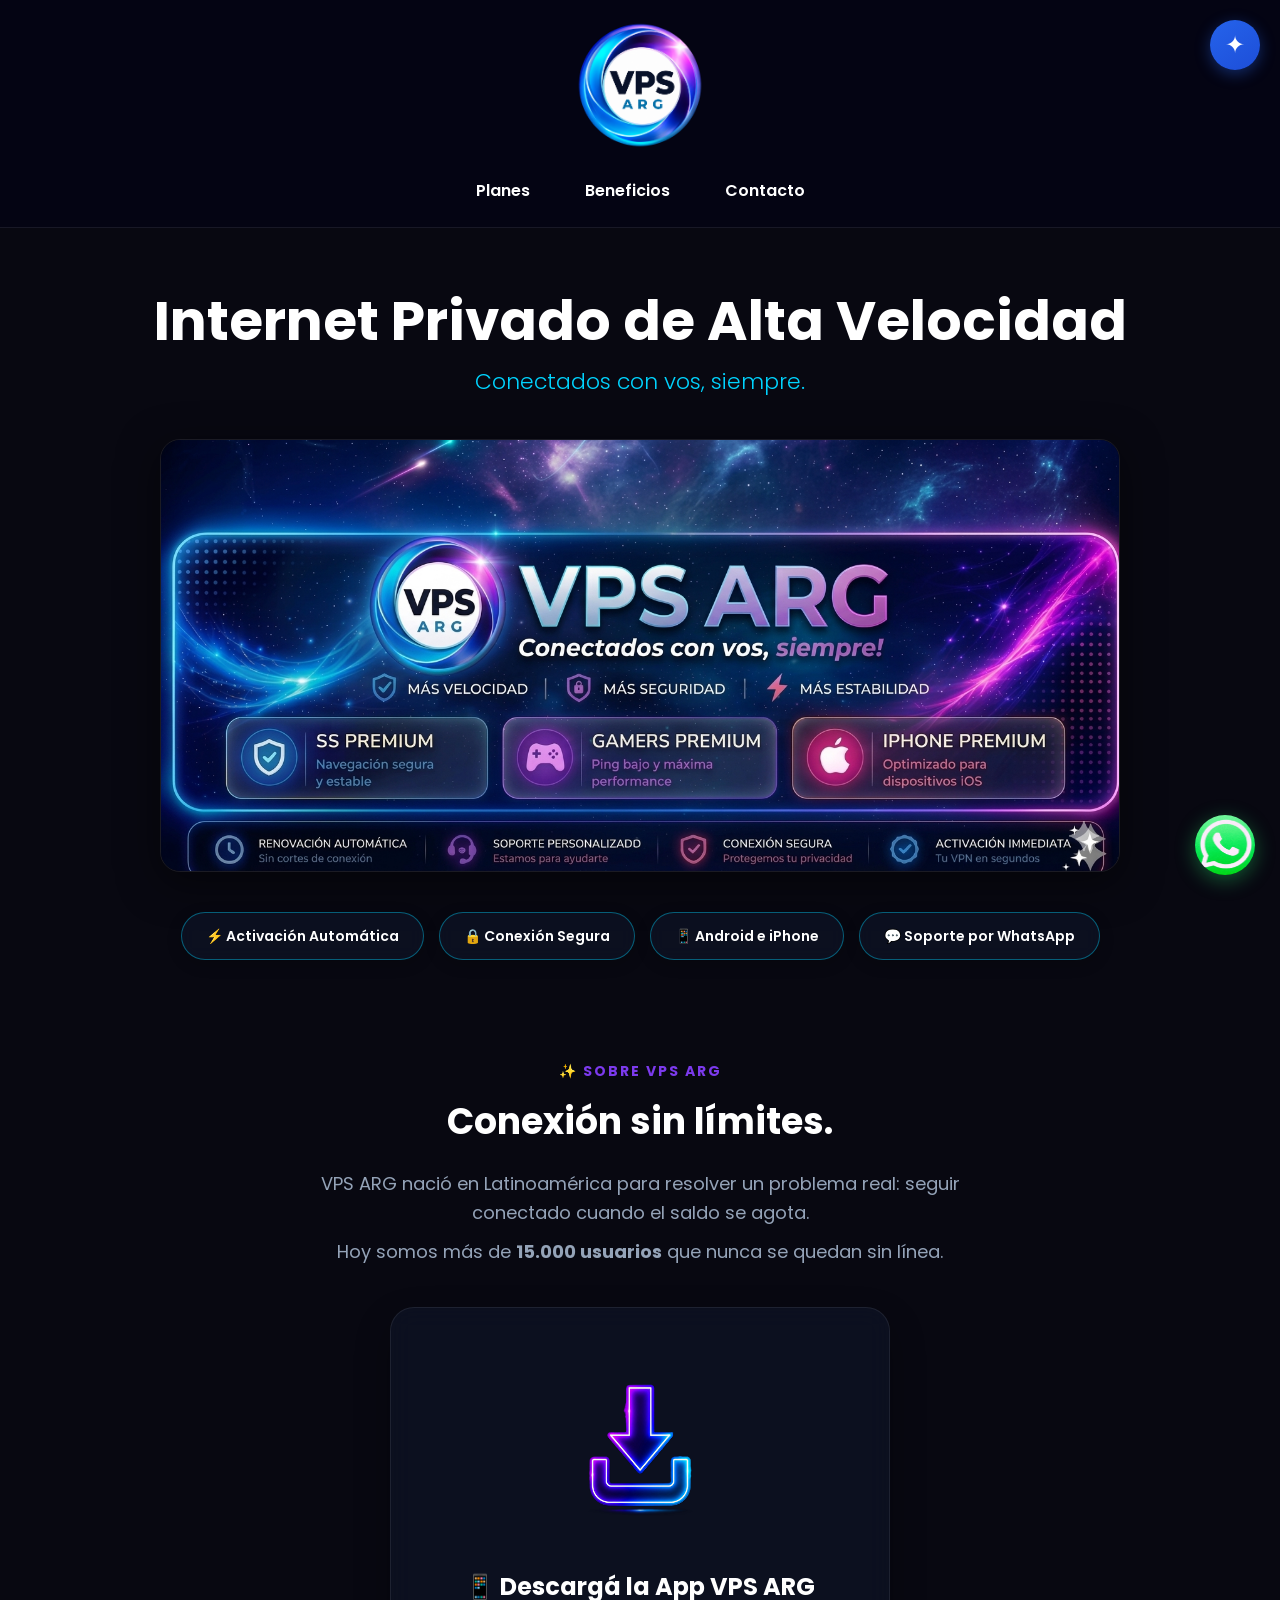
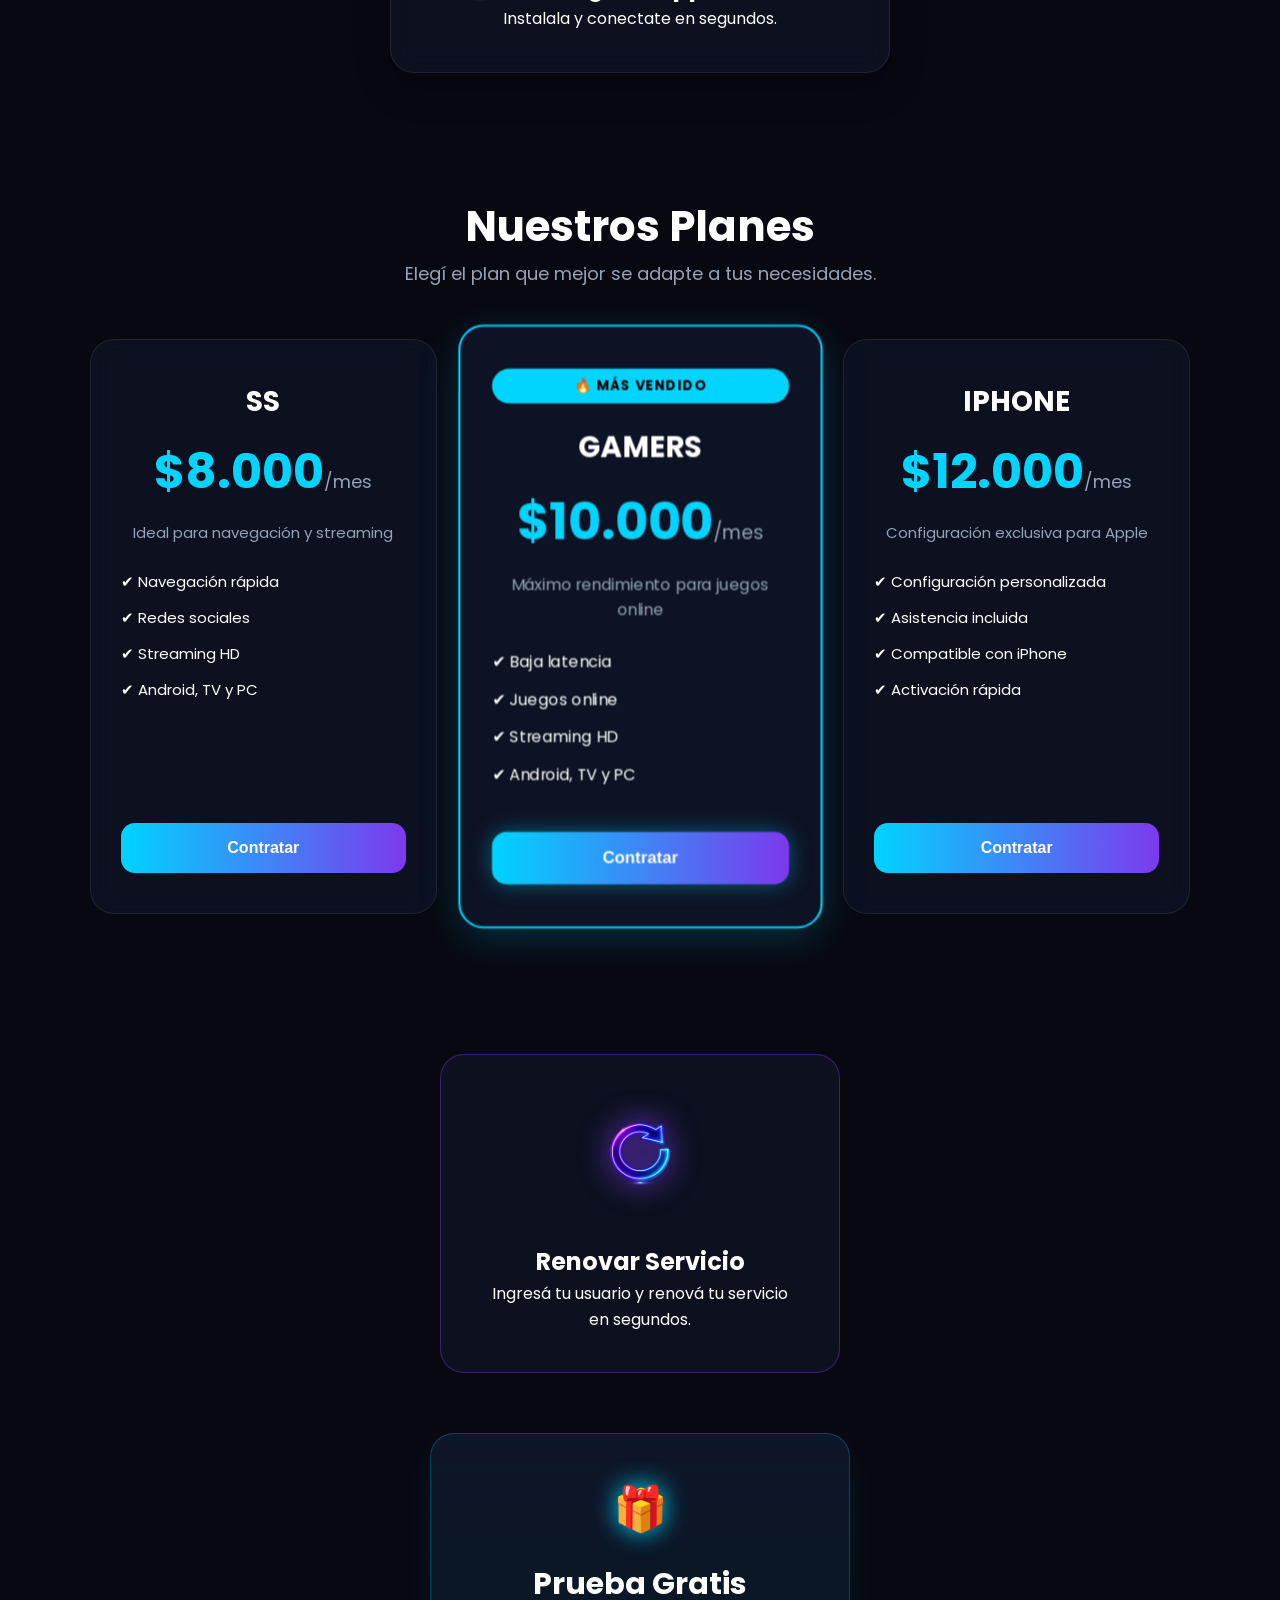
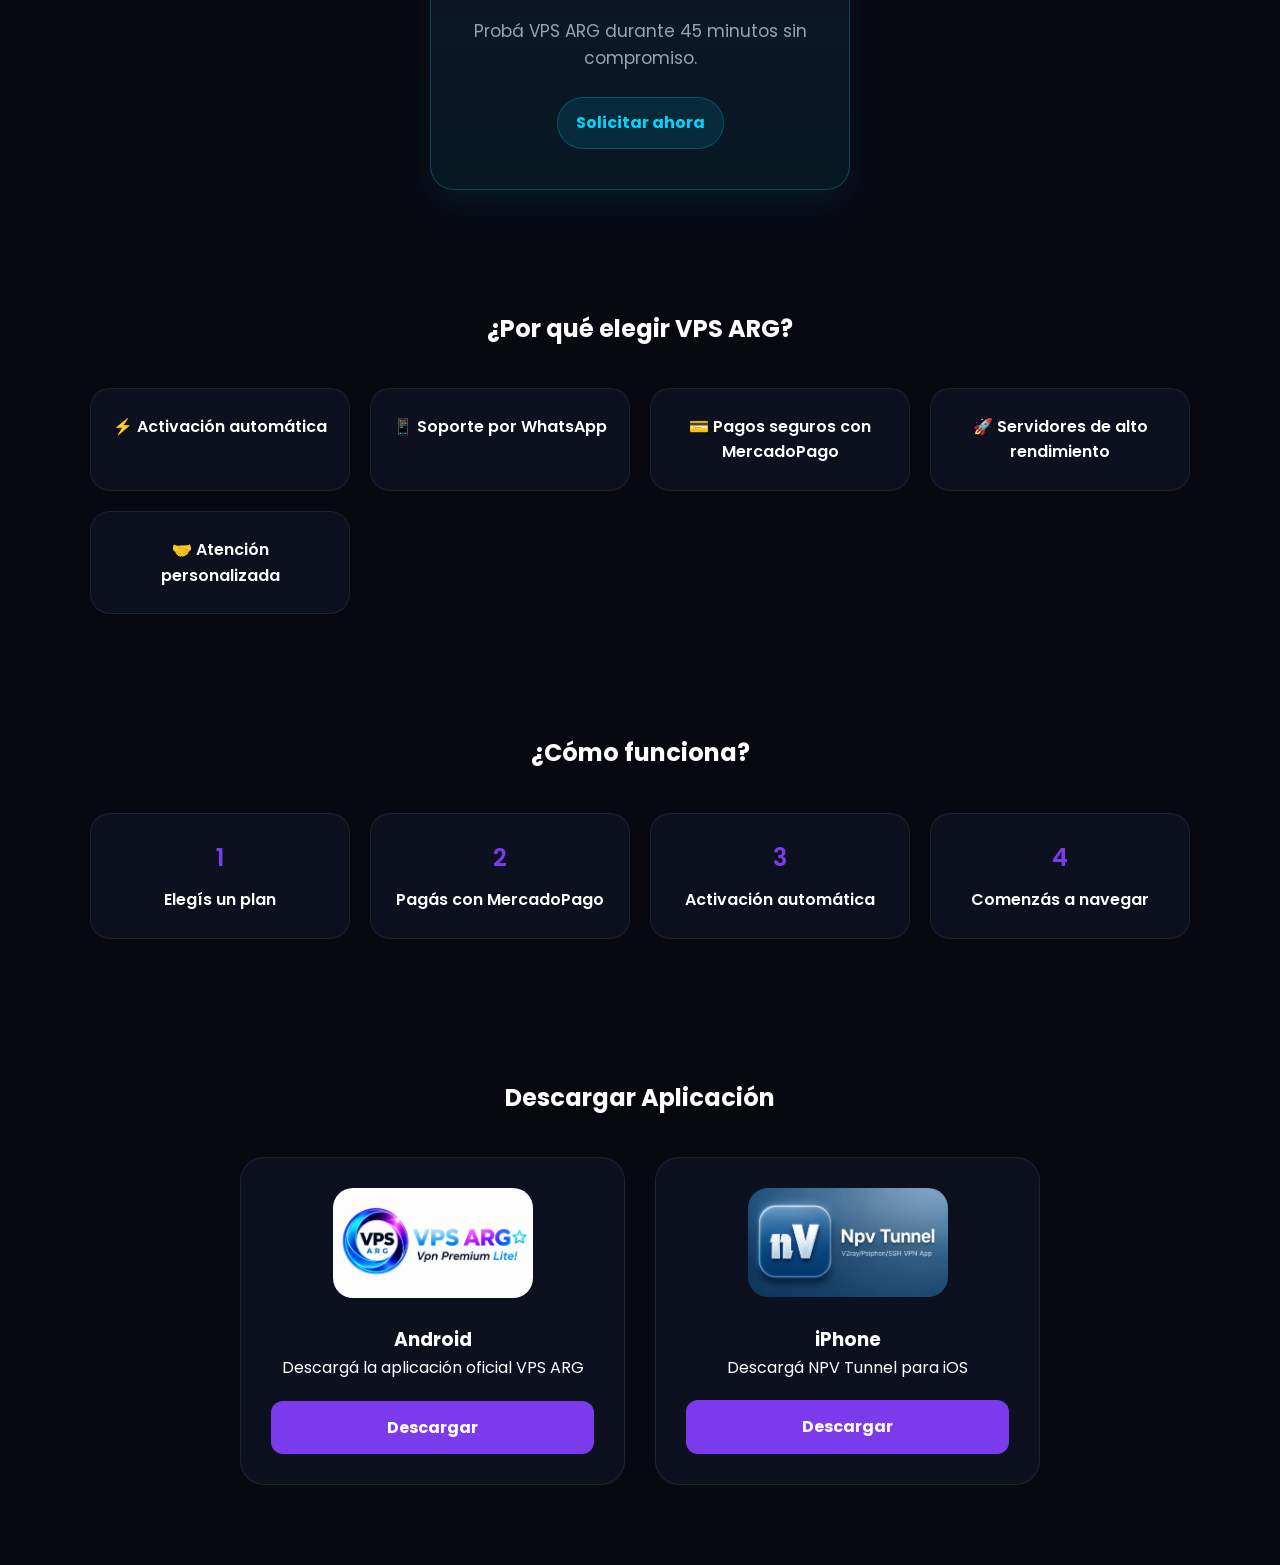
==== commit ddf9579f: "Actualizacion VPS ARG Web" ====
--- a/index.html
+++ b/index.html
@@ -110,10 +110,19 @@
     </section>
 
     <section class="renovar-section">
-        <a href="#" onclick="abrirModalRenovacion()" class="renovar-card">
+        <a href="#" onclick="abrirModalRenovacion(); return false;" class="renovar-card">
             <img src="IMG/renovar.png" class="renovar-logo" alt="Renovar Servicio">
             <h2>Renovar Servicio</h2>
             <p>Ingresá tu usuario y renová tu servicio en segundos.</p>
+        </a>
+    </section>
+
+    <section class="prueba-section">
+        <a href="#" onclick="abrirModalPrueba(); return false;" class="prueba-card" aria-label="Solicitar prueba gratis">
+            <div class="prueba-badge">🎁</div>
+            <h2>Prueba Gratis</h2>
+            <p>Probá VPS ARG durante 45 minutos sin compromiso.</p>
+            <span class="prueba-action">Solicitar ahora</span>
         </a>
     </section>
 
@@ -214,6 +223,31 @@
         </div>
     </div>
 
+    <div id="modalPrueba" class="modal">
+        <div class="modal-content">
+            <span class="cerrar" onclick="cerrarModalPrueba()">&times;</span>
+            <h2>Prueba Gratis</h2>
+            <p class="modal-subtitle">SS y Gamers: prueba gratis. iPhone: configuración por WhatsApp.</p>
+            <form id="formPrueba">
+                <div class="input-group">
+                    <input type="text" id="nombrePrueba" placeholder="Nombre completo" required>
+                </div>
+                <div class="input-group">
+                    <input type="text" id="whatsappPrueba" placeholder="WhatsApp" required>
+                </div>
+                <div class="input-group">
+                    <select id="servicioPrueba" required>
+                        <option value="ss">SS Premium</option>
+                        <option value="gamers">Gamers Premium</option>
+                        <option value="iphone">iPhone</option>
+                    </select>
+                </div>
+                <button type="submit" id="btnPrueba" class="btn-submit">Solicitar prueba gratis</button>
+            </form>
+            <div id="resultadoPrueba" class="resultado-prueba"></div>
+        </div>
+    </div>
+
     <a href="https://wa.me/5493435350260?text=Hola👋🏻%20quiero%20mas%20informacion%20sobre%20Internet%20Ilimitado!🚀" class="whatsapp-float" target="_blank" aria-label="Contactar por WhatsApp">
         <img src="IMG/whatsapp.png" alt="WhatsApp">
     </a>
--- a/css/style.css
+++ b/css/style.css
@@ -391,6 +391,337 @@
     filter: drop-shadow(0 0 15px var(--purple));
 }
 
+
+/* ================= PRUEBA GRATIS ================= */
+.prueba-section {
+    padding: 0 20px 60px;
+    text-align: center;
+}
+
+.prueba-card {
+    max-width: 420px;
+    margin: 0 auto;
+    padding: 40px 30px;
+    border-radius: 24px;
+    background: linear-gradient(180deg, rgba(15, 23, 42, 0.95), rgba(0, 212, 255, 0.08));
+    border: 1px solid rgba(0, 212, 255, 0.25);
+    text-align: center;
+    text-decoration: none;
+    color: var(--text-main);
+    display: block;
+    transition: all 0.3s ease;
+    box-shadow: 0 15px 35px rgba(0, 212, 255, 0.08);
+}
+
+.prueba-card:hover {
+    transform: translateY(-8px);
+    box-shadow: 0 20px 45px rgba(0, 212, 255, 0.18);
+    border-color: var(--cyan);
+}
+
+.prueba-badge {
+    font-size: 44px;
+    margin-bottom: 15px;
+    display: inline-block;
+    filter: drop-shadow(0 0 12px var(--cyan));
+}
+
+.prueba-card h2 {
+    font-size: 30px;
+    margin-bottom: 10px;
+}
+
+.prueba-card p {
+    color: var(--text-muted);
+    margin-bottom: 10px;
+    font-size: 17px;
+}
+
+.prueba-action {
+    display: inline-flex;
+    align-items: center;
+    gap: 8px;
+    margin-top: 15px;
+    padding: 12px 18px;
+    border-radius: 999px;
+    background: rgba(0, 212, 255, 0.1);
+    color: var(--cyan);
+    font-weight: 700;
+    border: 1px solid rgba(0, 212, 255, 0.25);
+}
+
+.resultado-prueba {
+    display: none;
+    margin-top: 18px;
+    border-radius: 16px;
+    padding: 18px;
+    border: 1px solid var(--border-card);
+}
+
+.resultado-prueba.exito {
+    display: block;
+    background: rgba(34, 197, 94, 0.08);
+    border-color: rgba(34, 197, 94, 0.35);
+}
+
+.resultado-prueba.error {
+    display: block;
+    background: rgba(239, 68, 68, 0.08);
+    border-color: rgba(239, 68, 68, 0.35);
+}
+
+.resultado-prueba.info {
+    display: block;
+    background: rgba(0, 212, 255, 0.08);
+    border-color: rgba(0, 212, 255, 0.35);
+}
+
+.resultado-prueba h3 {
+    margin-bottom: 10px;
+    font-size: 22px;
+}
+
+.resultado-prueba p {
+    margin-bottom: 8px;
+    color: var(--text-main);
+}
+
+.credenciales-box {
+    display: grid;
+    gap: 10px;
+    text-align: left;
+    margin-top: 12px;
+}
+
+.credencial-item {
+    background: rgba(255, 255, 255, 0.05);
+    padding: 12px 14px;
+    border-radius: 12px;
+    border: 1px solid var(--border-card);
+}
+
+.credencial-item strong {
+    display: block;
+    font-size: 12px;
+    color: var(--text-muted);
+    text-transform: uppercase;
+    letter-spacing: 1px;
+    margin-bottom: 4px;
+}
+
+.btn-copy {
+    margin-top: 14px;
+    width: 100%;
+    padding: 14px;
+    border: none;
+    border-radius: 12px;
+    background: var(--cyan);
+    color: #000;
+    font-weight: 700;
+    cursor: pointer;
+    transition: 0.3s;
+}
+
+.btn-copy:hover {
+    background: #00b4d8;
+    transform: translateY(-2px);
+}
+
+body.light-mode .prueba-card {
+    background: linear-gradient(180deg, #ffffff, rgba(0, 212, 255, 0.06));
+}
+
+body.light-mode .credencial-item {
+    background: #f8fafc;
+}
+
+
+/* ================= RESULTADOS Y ACCIONES ================= */
+.resultado-prueba {
+    display: none;
+    margin-top: 18px;
+    border-radius: 16px;
+    padding: 18px;
+    border: 1px solid var(--border-card);
+    text-align: left;
+}
+
+.resultado-actions {
+    display: grid;
+    gap: 12px;
+    margin-top: 14px;
+}
+
+.btn-app-inline,
+.btn-whatsapp-inline {
+    display: block;
+    width: 100%;
+    padding: 14px 16px;
+    text-decoration: none;
+    text-align: center;
+    border-radius: 12px;
+    font-weight: 700;
+    transition: 0.3s;
+}
+
+.btn-app-inline {
+    background: linear-gradient(90deg, var(--cyan), var(--purple));
+    color: white;
+}
+
+.btn-app-inline:hover {
+    transform: translateY(-2px);
+    box-shadow: 0 10px 20px rgba(124, 58, 237, 0.35);
+}
+
+.btn-whatsapp-inline {
+    background: rgba(37, 211, 102, 0.14);
+    color: #22c55e;
+    border: 1px solid rgba(37, 211, 102, 0.35);
+}
+
+.btn-whatsapp-inline:hover {
+    transform: translateY(-2px);
+    background: rgba(37, 211, 102, 0.18);
+}
+
+/* Compactar credenciales para que el botón copie no quede tan abajo */
+.credenciales-box {
+    display: grid;
+    gap: 8px;
+    text-align: left;
+    margin-top: 10px;
+}
+
+.credencial-item {
+    background: rgba(255, 255, 255, 0.05);
+    padding: 10px 12px;
+    border-radius: 12px;
+    border: 1px solid var(--border-card);
+}
+
+.btn-copy {
+    margin-top: 8px;
+    width: 100%;
+    padding: 12px;
+    border: none;
+    border-radius: 12px;
+    background: var(--cyan);
+    color: #000;
+    font-weight: 700;
+    cursor: pointer;
+    transition: 0.3s;
+}
+
+/* Ajustes generales más responsivos */
+.prueba-card, .renovar-card, .card-descarga, .plan, .app-card, .modal-content {
+    width: 100%;
+}
+
+.modal-content {
+    max-height: 90vh;
+    overflow-y: auto;
+}
+
+@media (max-width: 900px) {
+    .contenedor-planes {
+        grid-template-columns: 1fr;
+    }
+
+    .plan {
+        max-width: 520px;
+        margin: 0 auto;
+    }
+
+    .destacado {
+        transform: none;
+    }
+
+    .destacado:hover {
+        transform: translateY(-10px);
+    }
+}
+
+@media (max-width: 768px) {
+    .header {
+        padding: 12px 14px;
+    }
+
+    nav {
+        gap: 10px;
+    }
+
+    nav a {
+        font-size: 14px;
+        padding: 8px 14px;
+    }
+
+    .hero-text {
+        padding: 38px 16px 14px;
+    }
+
+    .hero-text h1 {
+        font-size: clamp(28px, 8vw, 42px);
+    }
+
+    .hero-text p {
+        font-size: 16px;
+    }
+
+    .planes {
+        padding: 56px 16px;
+    }
+
+    .planes h2 {
+        font-size: 32px;
+    }
+
+    .card-descarga, .renovar-card, .prueba-card {
+        padding: 26px 18px;
+    }
+
+    .modal-content {
+        width: min(94vw, 460px);
+        padding: 28px 18px;
+        margin: 18px auto;
+    }
+
+    .resultado-prueba {
+        padding: 16px;
+    }
+}
+
+@media (max-width: 480px) {
+    .logo {
+        width: 112px;
+    }
+
+    .trust-bar div {
+        width: 100%;
+        text-align: center;
+    }
+
+    .download-btn img {
+        width: 170px;
+    }
+
+    .precio {
+        font-size: 40px;
+    }
+
+    .btn-primary, .btn-submit, .btn-secondary, .btn-copy, .btn-app-inline, .btn-whatsapp-inline {
+        font-size: 15px;
+    }
+
+    .prueba-badge {
+        font-size: 38px;
+    }
+
+    .prueba-card h2 {
+        font-size: 26px;
+    }
+}
+
 /* ================= APPS ================= */
 .descargas {
     padding: 80px 20px;
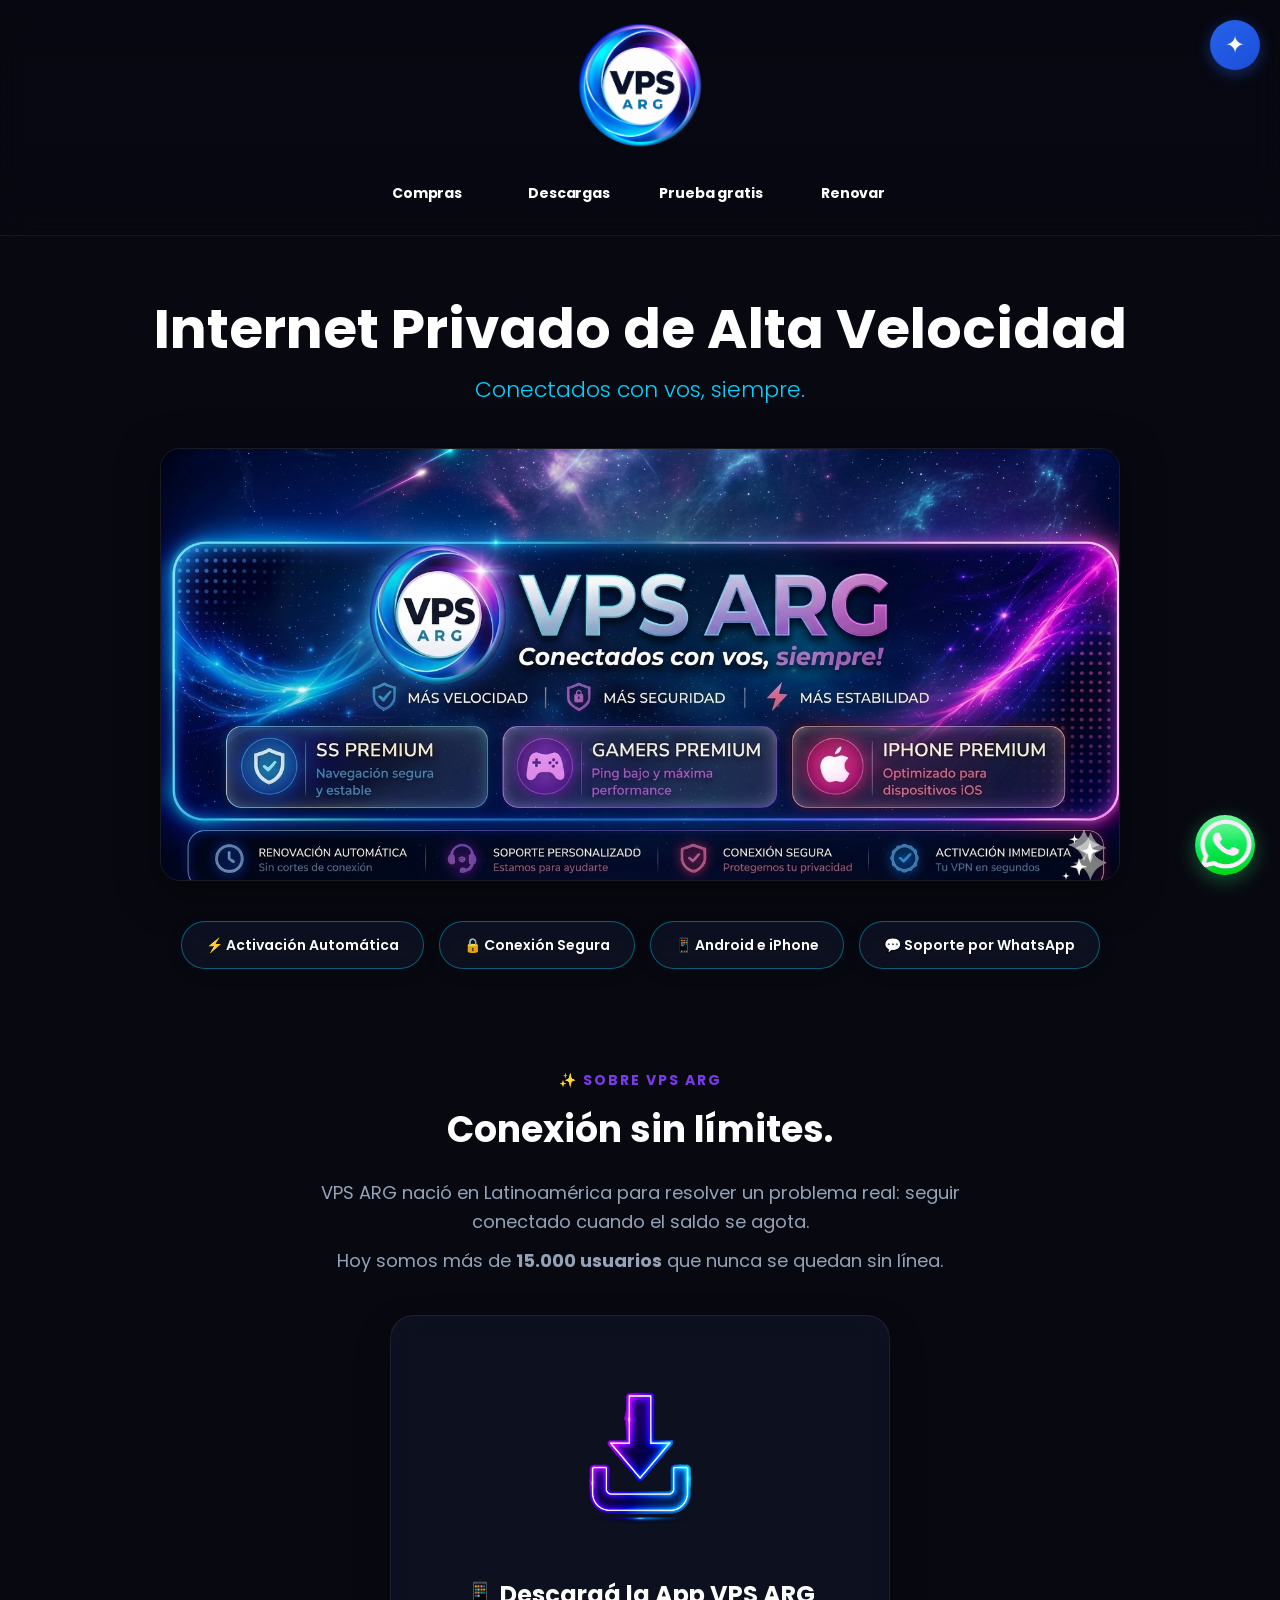
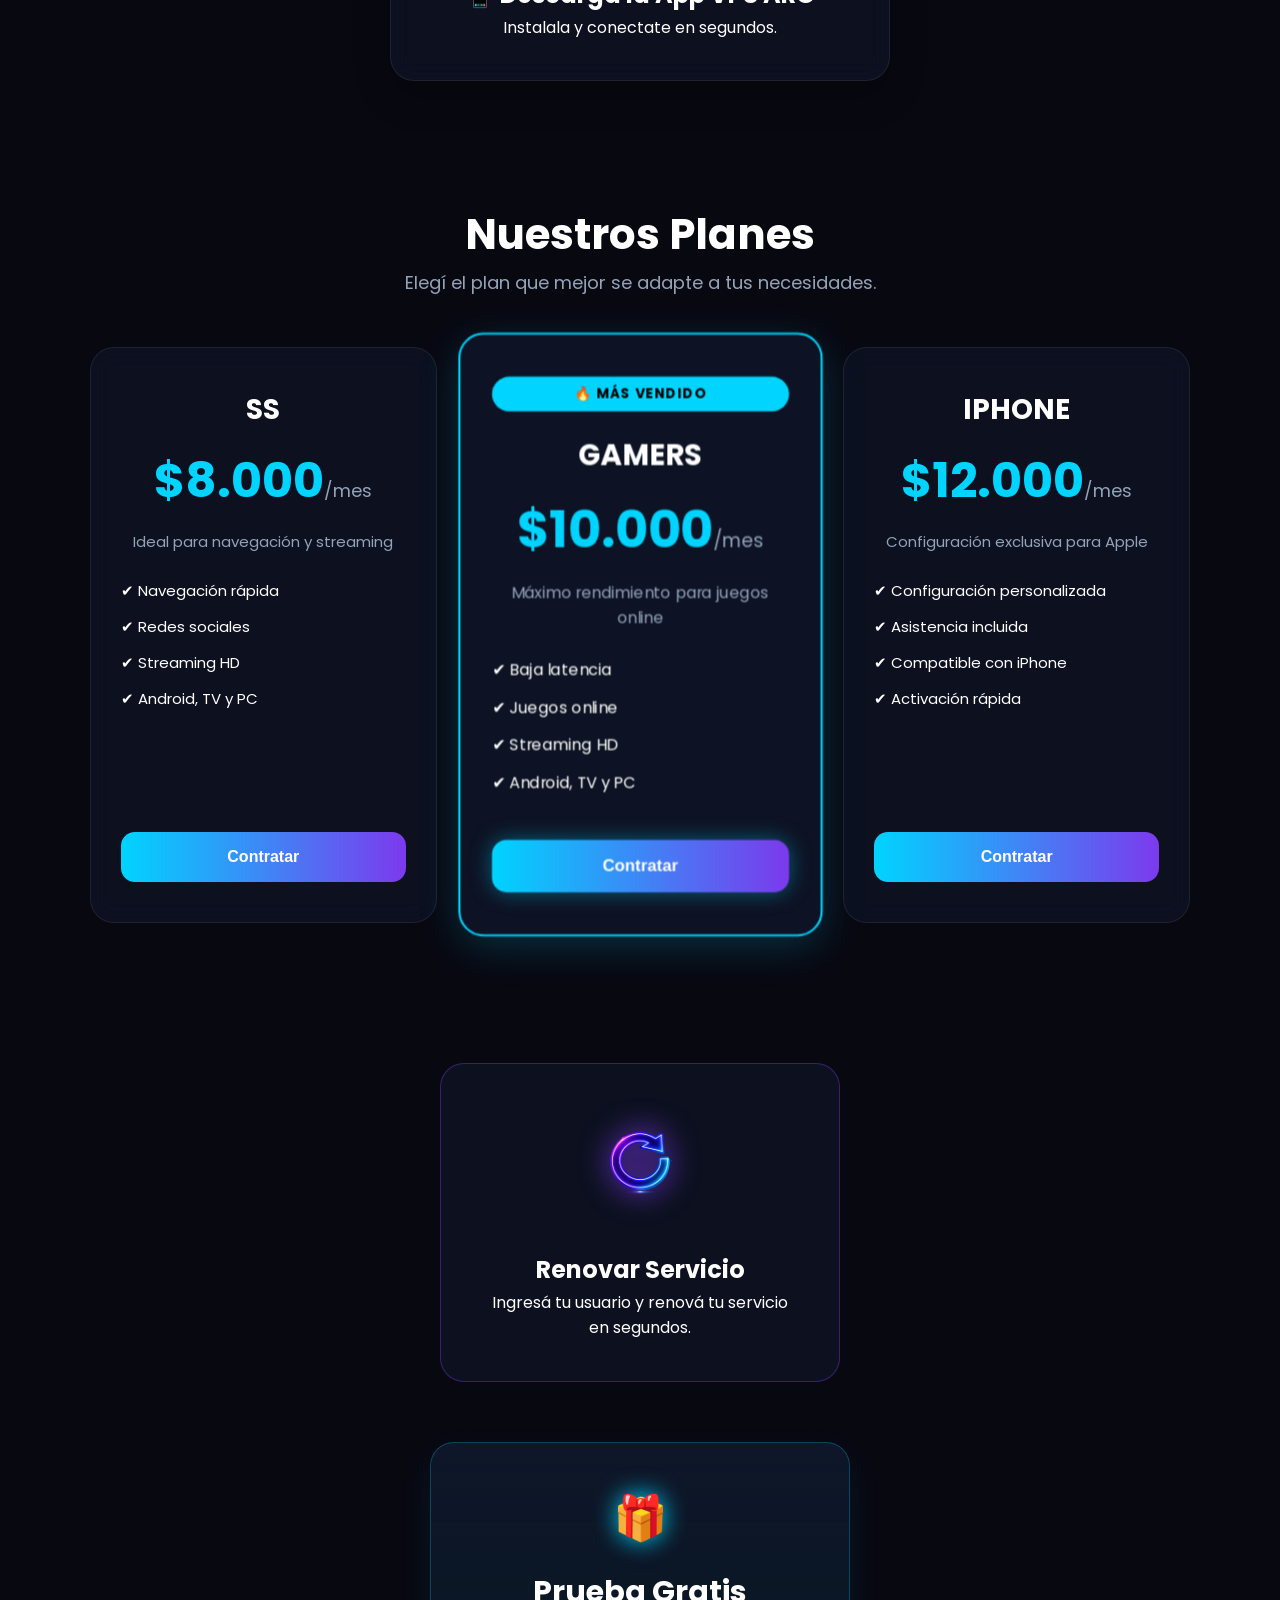
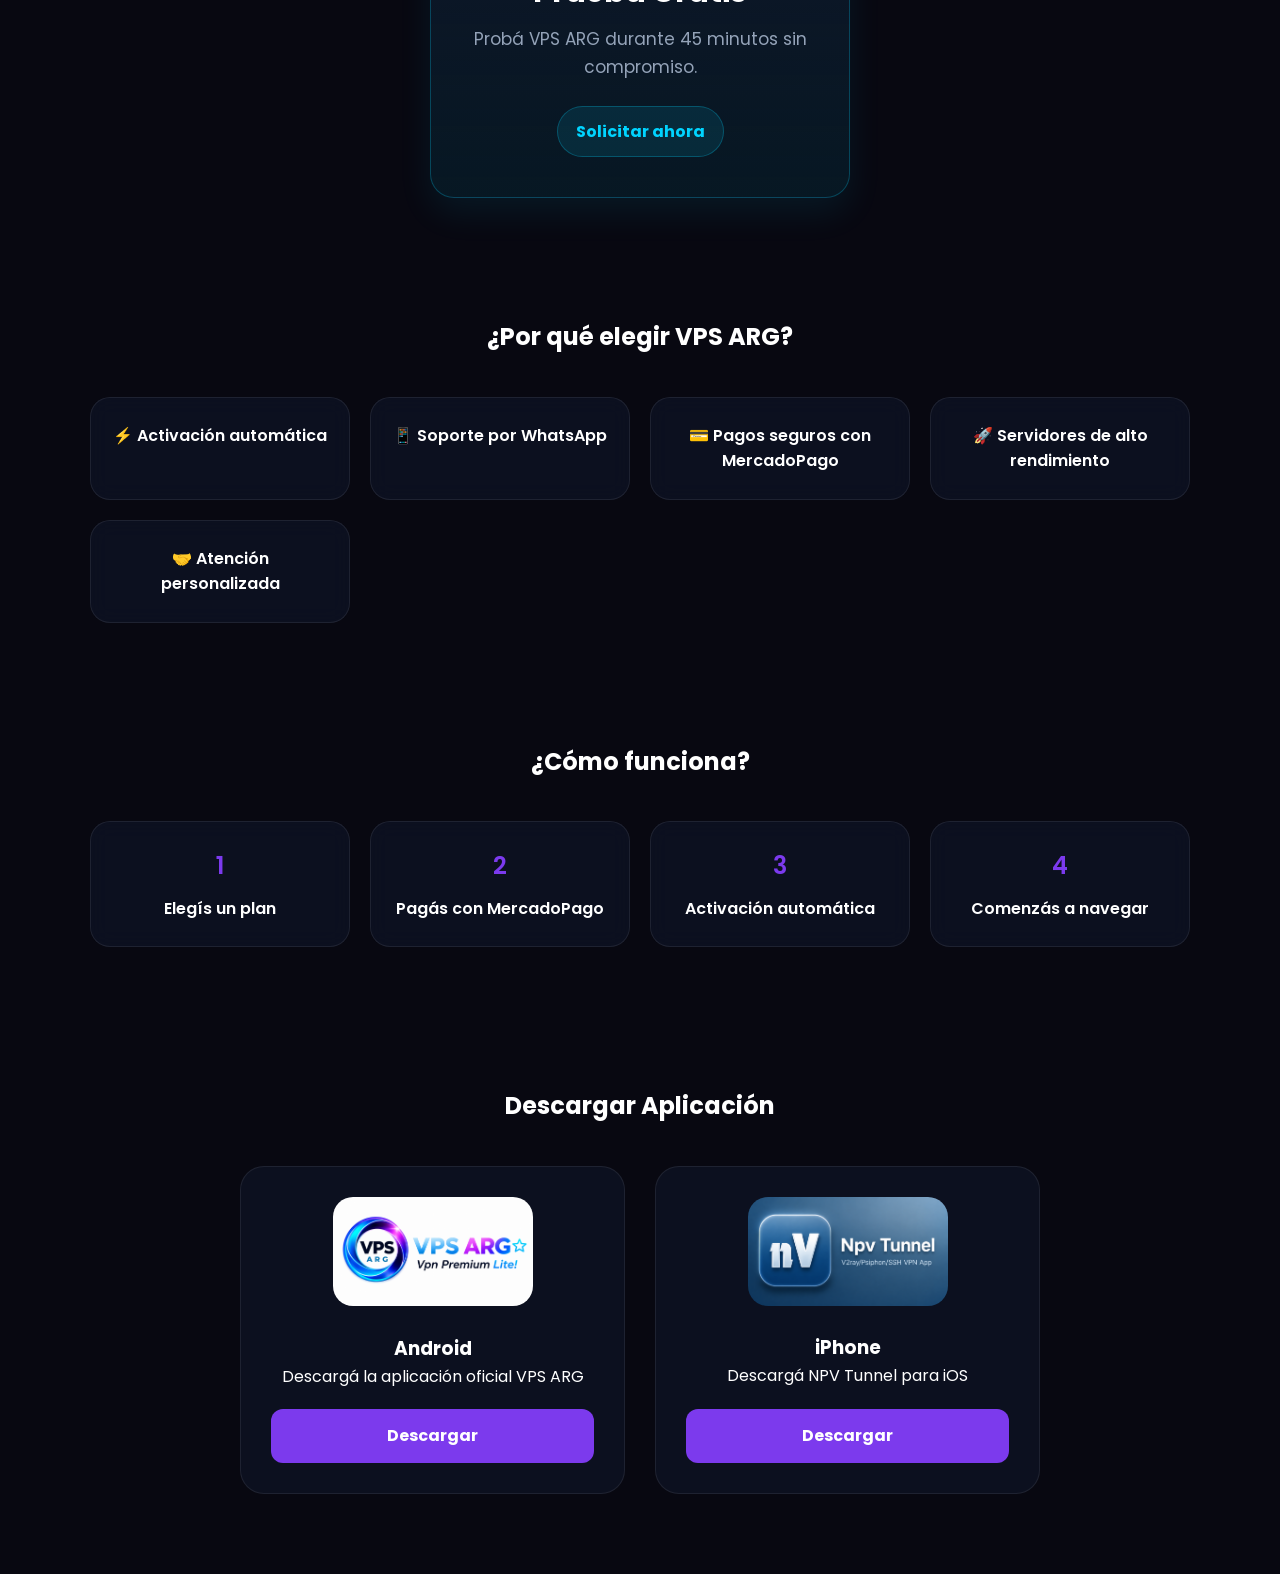
==== commit ff23431a: "actualizar diseno y navegacion" ====
--- a/index.html
+++ b/index.html
@@ -16,18 +16,19 @@
 
     <header class="header">
         <img src="IMG/logo.png" class="logo" alt="Logo VPS ARG">
-        <nav>
-            <a href="#planes">Planes</a>
-            <a href="#beneficios">Beneficios</a>
-            <a href="#contacto">Contacto</a>
-        </nav>
+        <nav class="main-nav" aria-label="Navegación principal">
+        <a href="#compras">Compras</a>
+        <a href="#descargas">Descargas</a>
+        <a href="#prueba-gratis">Prueba gratis</a>
+        <a href="#renovar">Renovar</a>
+    </nav>
         <!-- Accesibilidad: aria-label agregado -->
         <button id="themeToggle" class="theme-toggle" aria-label="Cambiar tema claro/oscuro">
             ✦
         </button>
     </header>
 
-    <section class="hero-text">
+    <section class="hero-text" id="inicio">
         <h1>Internet Privado de Alta Velocidad</h1>
         <p>Conectados con vos, siempre.</p>
     </section>
@@ -62,7 +63,7 @@
         </div>
     </section>
 
-    <section id="planes" class="planes">
+    <section id="compras" class="planes">
         <h2>Nuestros Planes</h2>
         <p class="subtitle">Elegí el plan que mejor se adapte a tus necesidades.</p>
         
@@ -109,16 +110,16 @@
         </div>
     </section>
 
-    <section class="renovar-section">
-        <a href="#" onclick="abrirModalRenovacion(); return false;" class="renovar-card">
+    <section id="renovar" class="renovar-section">
+        <a href="#renovar" onclick="abrirModalRenovacion(); return false;" class="renovar-card">
             <img src="IMG/renovar.png" class="renovar-logo" alt="Renovar Servicio">
             <h2>Renovar Servicio</h2>
             <p>Ingresá tu usuario y renová tu servicio en segundos.</p>
         </a>
     </section>
 
-    <section class="prueba-section">
-        <a href="#" onclick="abrirModalPrueba(); return false;" class="prueba-card" aria-label="Solicitar prueba gratis">
+    <section id="prueba-gratis" class="prueba-section">
+        <a href="#prueba-gratis" onclick="abrirModalPrueba(); return false;" class="prueba-card" aria-label="Solicitar prueba gratis">
             <div class="prueba-badge">🎁</div>
             <h2>Prueba Gratis</h2>
             <p>Probá VPS ARG durante 45 minutos sin compromiso.</p>
@@ -227,7 +228,7 @@
         <div class="modal-content">
             <span class="cerrar" onclick="cerrarModalPrueba()">&times;</span>
             <h2>Prueba Gratis</h2>
-            <p class="modal-subtitle">SS y Gamers: prueba gratis. iPhone: configuración por WhatsApp.</p>
+            <p class="modal-subtitle">SS y Gamers: prueba gratis. iPhone: solicitá tu configuración por WhatsApp.</p>
             <form id="formPrueba">
                 <div class="input-group">
                     <input type="text" id="nombrePrueba" placeholder="Nombre completo" required>
--- a/css/style.css
+++ b/css/style.css
@@ -1060,4 +1060,331 @@
         margin: 20px auto;
         padding: 30px 20px;
     }
-}+}
+
+/* ================= QUICK LINKS / ANCHOR NAV ================= */
+.main-nav {
+    display: flex;
+    gap: 12px;
+    flex-wrap: wrap;
+    justify-content: center;
+}
+
+.quick-links {
+    display: flex;
+    justify-content: center;
+    flex-wrap: wrap;
+    gap: 12px;
+    max-width: 1100px;
+    margin: 0 auto 28px;
+    padding: 0 20px;
+}
+
+.quick-link {
+    text-decoration: none;
+    color: var(--text-main);
+    background: rgba(0, 212, 255, 0.08);
+    border: 1px solid rgba(0, 212, 255, 0.18);
+    padding: 10px 16px;
+    border-radius: 999px;
+    font-weight: 700;
+    font-size: 14px;
+    transition: 0.3s;
+}
+
+.quick-link:hover {
+    color: var(--cyan);
+    transform: translateY(-2px);
+    box-shadow: 0 10px 18px rgba(0, 212, 255, 0.08);
+}
+
+section[id] {
+    scroll-margin-top: 110px;
+}
+
+@media (max-width: 768px) {
+    .main-nav {
+        gap: 8px;
+    }
+
+    .quick-links {
+        gap: 8px;
+        margin-bottom: 18px;
+    }
+
+    .quick-link {
+        font-size: 13px;
+        padding: 9px 13px;
+    }
+}
+
+@media (max-width: 480px) {
+    .main-nav a {
+        width: 100%;
+        text-align: center;
+    }
+
+    .quick-link {
+        width: calc(50% - 6px);
+        text-align: center;
+    }
+}
+
+/* ================= FIX LAYOUT HORIZONTAL (NAV + SECCIONES) ================= */
+.main-nav {
+    display: flex;
+    flex-direction: row;
+    flex-wrap: nowrap;
+    align-items: center;
+    justify-content: center;
+    gap: 10px;
+    width: 100%;
+    overflow-x: auto;
+    -webkit-overflow-scrolling: touch;
+    scrollbar-width: none;
+    padding: 2px 6px 6px;
+}
+
+.main-nav::-webkit-scrollbar {
+    display: none;
+}
+
+.main-nav a {
+    flex: 0 0 auto;
+    white-space: nowrap;
+}
+
+.quick-links {
+    display: grid;
+    grid-template-columns: repeat(4, minmax(0, 1fr));
+    gap: 12px;
+    width: min(1100px, 100%);
+    margin: 0 auto 28px;
+    padding: 0 20px;
+}
+
+.quick-link {
+    display: flex;
+    align-items: center;
+    justify-content: center;
+    text-align: center;
+    min-height: 46px;
+}
+
+section[id] {
+    scroll-margin-top: 110px;
+}
+
+@media (max-width: 900px) {
+    .quick-links {
+        grid-template-columns: repeat(2, minmax(0, 1fr));
+    }
+
+    .contenedor-planes {
+        grid-template-columns: 1fr;
+    }
+
+    .plan {
+        max-width: 520px;
+        margin: 0 auto;
+    }
+
+    .destacado {
+        transform: none;
+    }
+
+    .destacado:hover {
+        transform: translateY(-10px);
+    }
+}
+
+@media (max-width: 768px) {
+    .header {
+        padding: 12px 14px;
+    }
+
+    .main-nav {
+        gap: 8px;
+        justify-content: flex-start;
+    }
+
+    .main-nav a {
+        font-size: 14px;
+        padding: 8px 14px;
+    }
+
+    .quick-links {
+        gap: 10px;
+        margin-bottom: 18px;
+        padding: 0 14px;
+    }
+
+    .quick-link {
+        font-size: 13px;
+        padding: 10px 12px;
+    }
+
+    .hero-text {
+        padding: 38px 16px 14px;
+    }
+
+    .hero-text h1 {
+        font-size: clamp(28px, 8vw, 42px);
+    }
+
+    .hero-text p {
+        font-size: 16px;
+    }
+
+    .planes {
+        padding: 56px 16px;
+    }
+
+    .planes h2 {
+        font-size: 32px;
+    }
+
+    .card-descarga, .renovar-card, .prueba-card {
+        padding: 26px 18px;
+    }
+
+    .modal-content {
+        width: min(94vw, 460px);
+        padding: 28px 18px;
+        margin: 18px auto;
+    }
+
+    .resultado-prueba {
+        padding: 16px;
+    }
+}
+
+@media (max-width: 480px) {
+    .logo {
+        width: 112px;
+    }
+
+    .main-nav {
+        gap: 8px;
+        justify-content: flex-start;
+    }
+
+    .main-nav a {
+        font-size: 13px;
+        padding: 8px 12px;
+    }
+
+    .quick-links {
+        grid-template-columns: repeat(2, minmax(0, 1fr));
+        gap: 8px;
+    }
+
+    .quick-link {
+        width: 100%;
+    }
+
+    .trust-bar div {
+        width: 100%;
+        text-align: center;
+    }
+
+    .download-btn img {
+        width: 170px;
+    }
+
+    .precio {
+        font-size: 40px;
+    }
+
+    .btn-primary, .btn-submit, .btn-secondary, .btn-copy, .btn-app-inline, .btn-whatsapp-inline {
+        font-size: 15px;
+    }
+
+    .prueba-badge {
+        font-size: 38px;
+    }
+
+    .prueba-card h2 {
+        font-size: 26px;
+    }
+}
+
+/* ================= FINAL OVERRIDES: HEADER OPALINO + NAV 4 EN LINEA ================= */
+.header {
+    background: linear-gradient(180deg, rgba(8, 8, 17, 0.42), rgba(8, 8, 17, 0.24));
+    backdrop-filter: blur(16px) saturate(120%);
+    -webkit-backdrop-filter: blur(16px) saturate(120%);
+    border-bottom: 1px solid rgba(255, 255, 255, 0.06);
+}
+
+.main-nav {
+    display: grid;
+    grid-template-columns: repeat(4, minmax(0, 1fr));
+    gap: 8px;
+    width: min(100%, 560px);
+    margin: 0 auto;
+    padding: 4px 0 8px;
+    align-items: center;
+}
+
+.main-nav a {
+    display: block;
+    width: 100% !important;
+    min-width: 0;
+    text-align: center;
+    white-space: nowrap;
+    overflow: hidden;
+    text-overflow: clip;
+    padding: 8px 6px;
+    font-size: clamp(8px, 2.4vw, 14px);
+    font-weight: 700;
+    letter-spacing: -0.15px;
+}
+
+.quick-links,
+.quick-link {
+    display: none !important;
+}
+
+@media (max-width: 768px) {
+    .header {
+        padding: 12px 12px 10px;
+    }
+
+    .logo {
+        width: 104px;
+        margin-bottom: 10px;
+    }
+
+    .main-nav {
+        width: 100%;
+        max-width: 420px;
+        gap: 6px;
+    }
+
+    .main-nav a {
+        padding: 7px 4px;
+        font-size: clamp(8px, 2.6vw, 12px);
+    }
+}
+
+@media (max-width: 480px) {
+    .header {
+        padding-left: 10px;
+        padding-right: 10px;
+    }
+
+    .logo {
+        width: 96px;
+    }
+
+    .main-nav {
+        max-width: 100%;
+        gap: 4px;
+    }
+
+    .main-nav a {
+        padding: 7px 3px;
+        font-size: clamp(8px, 2.9vw, 11px);
+    }
+}
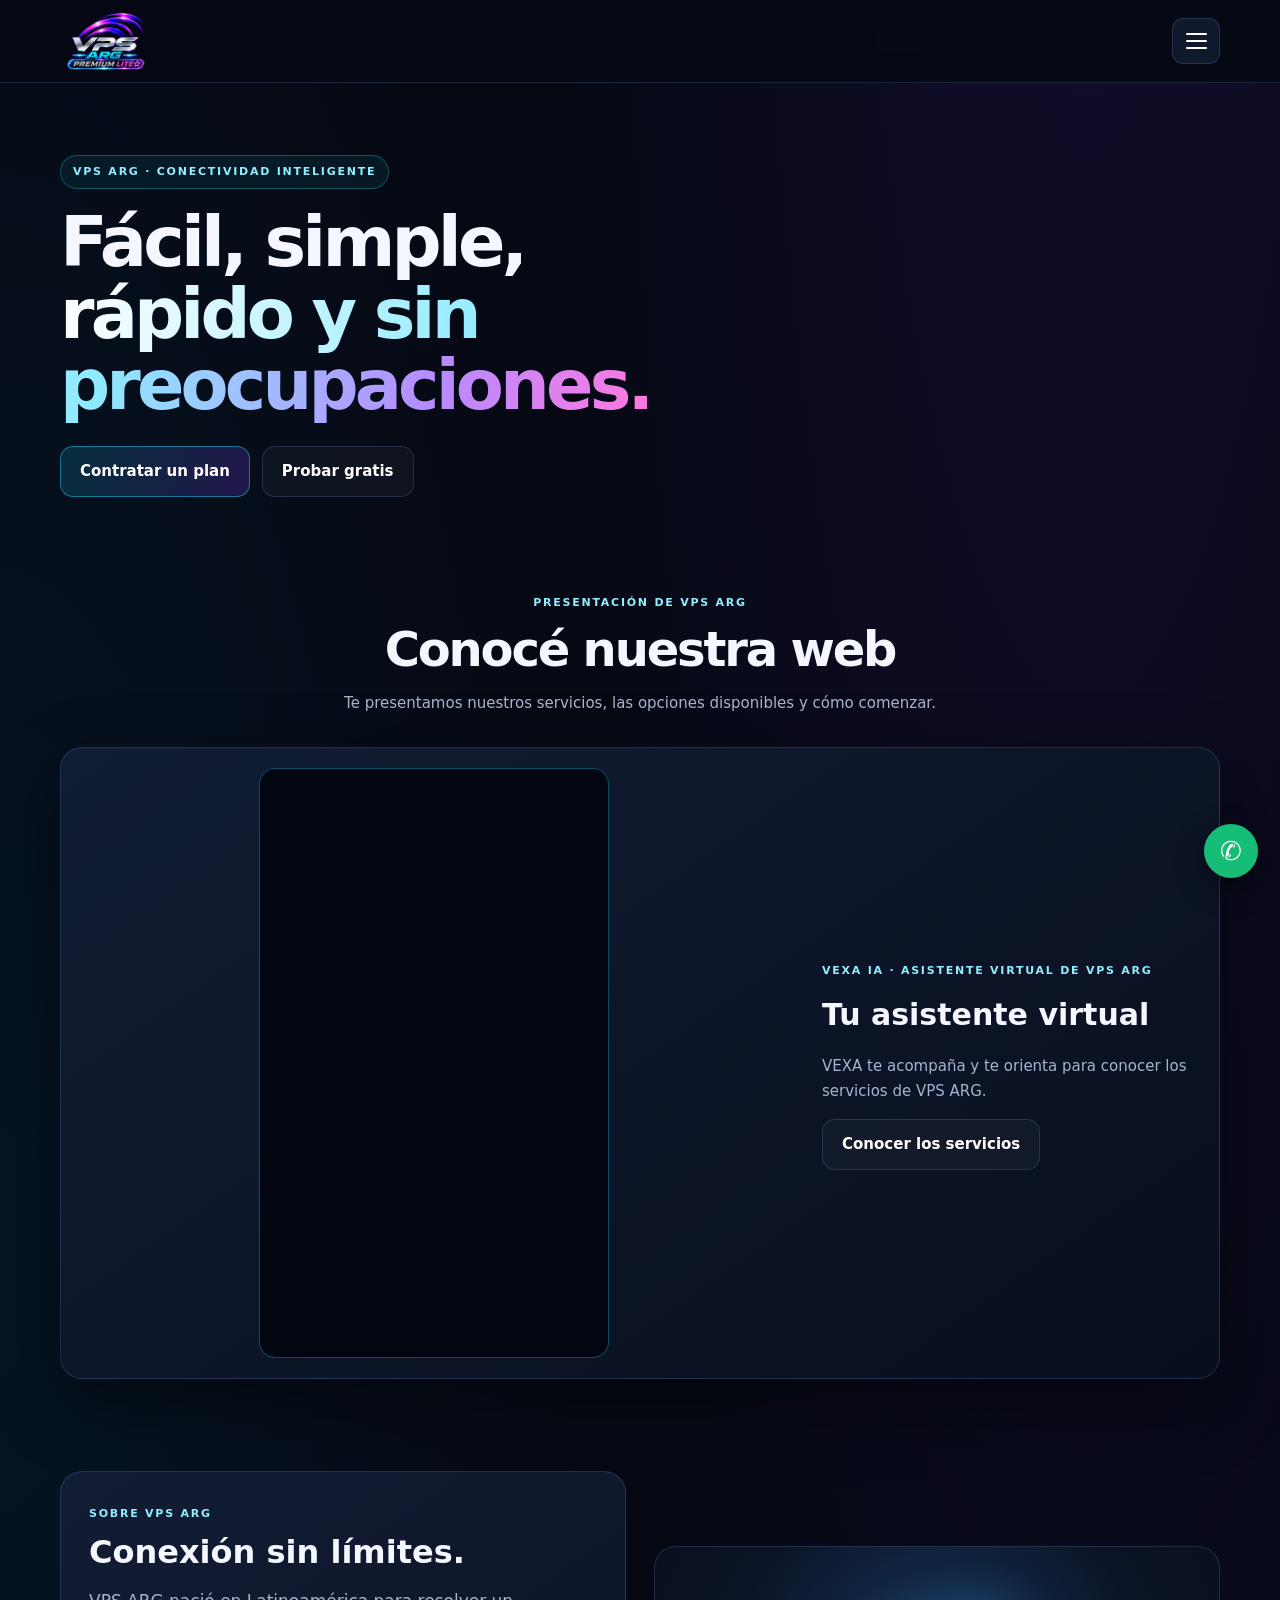
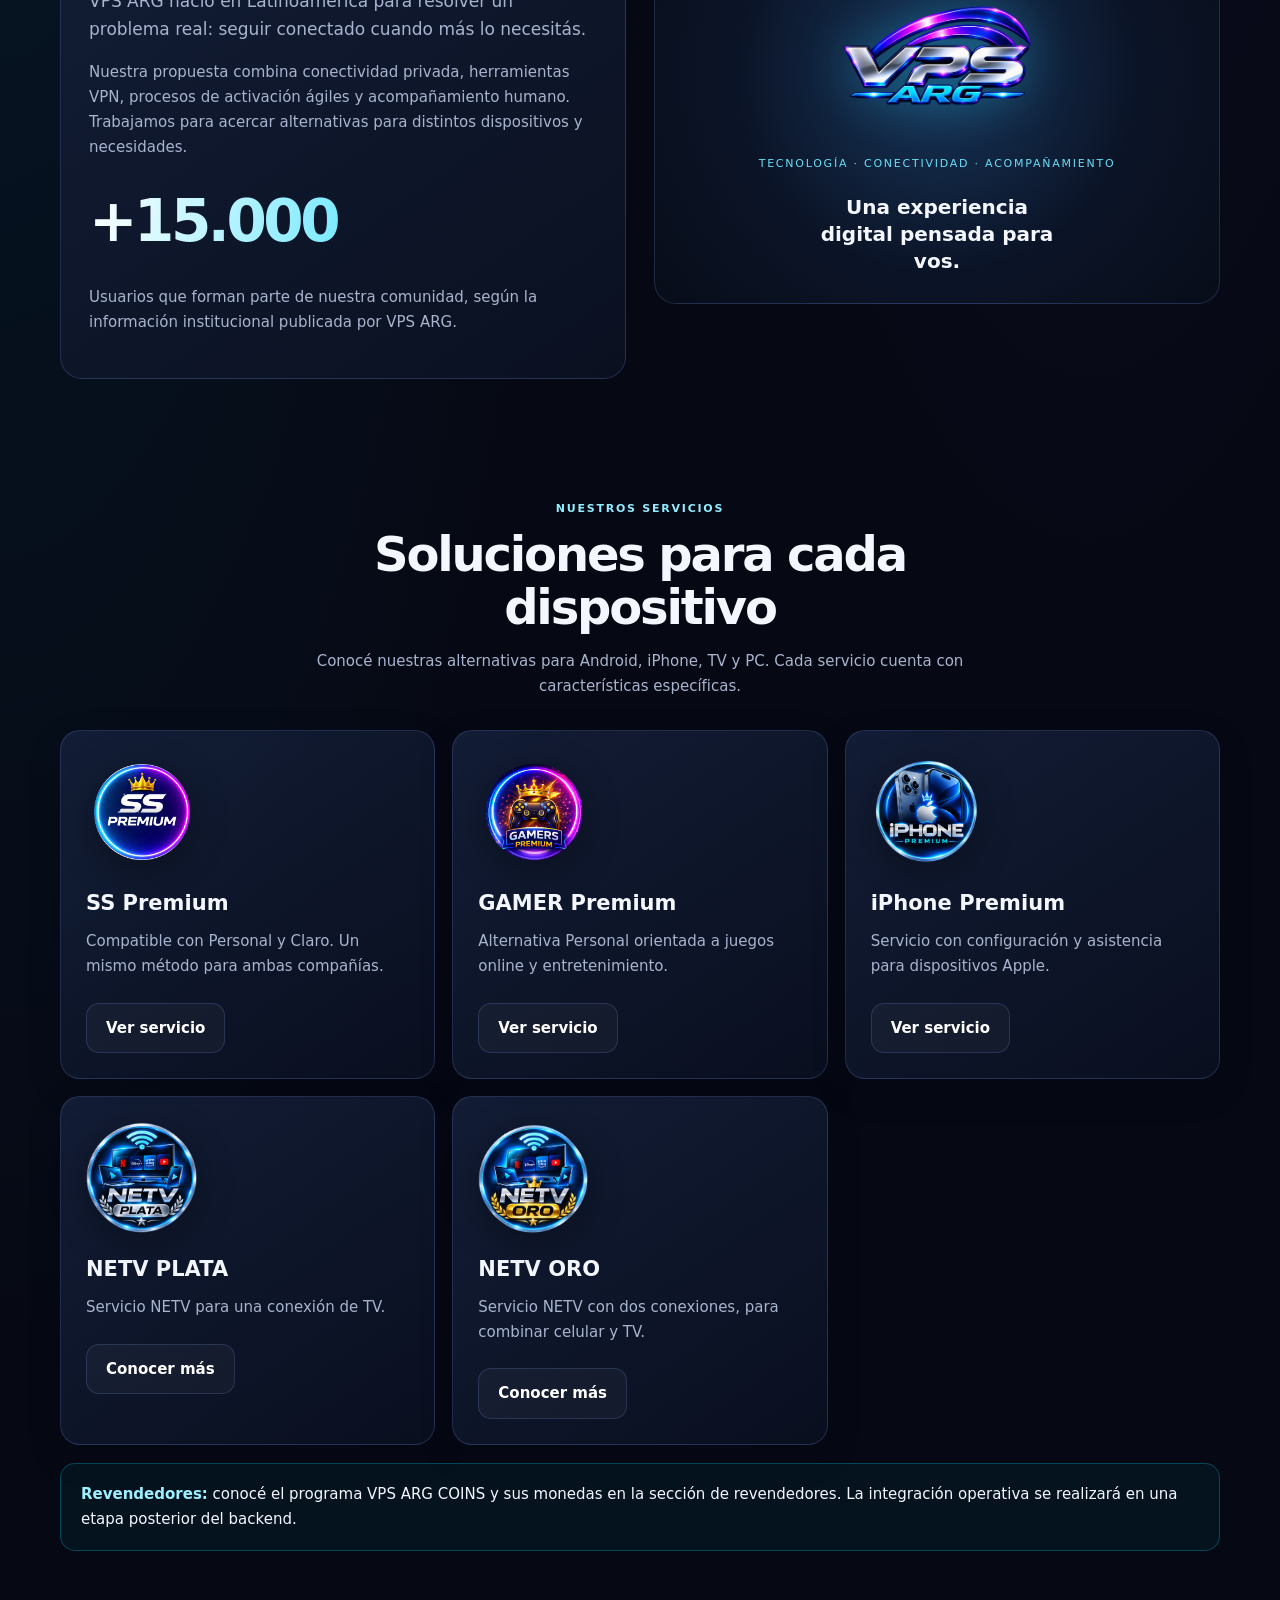
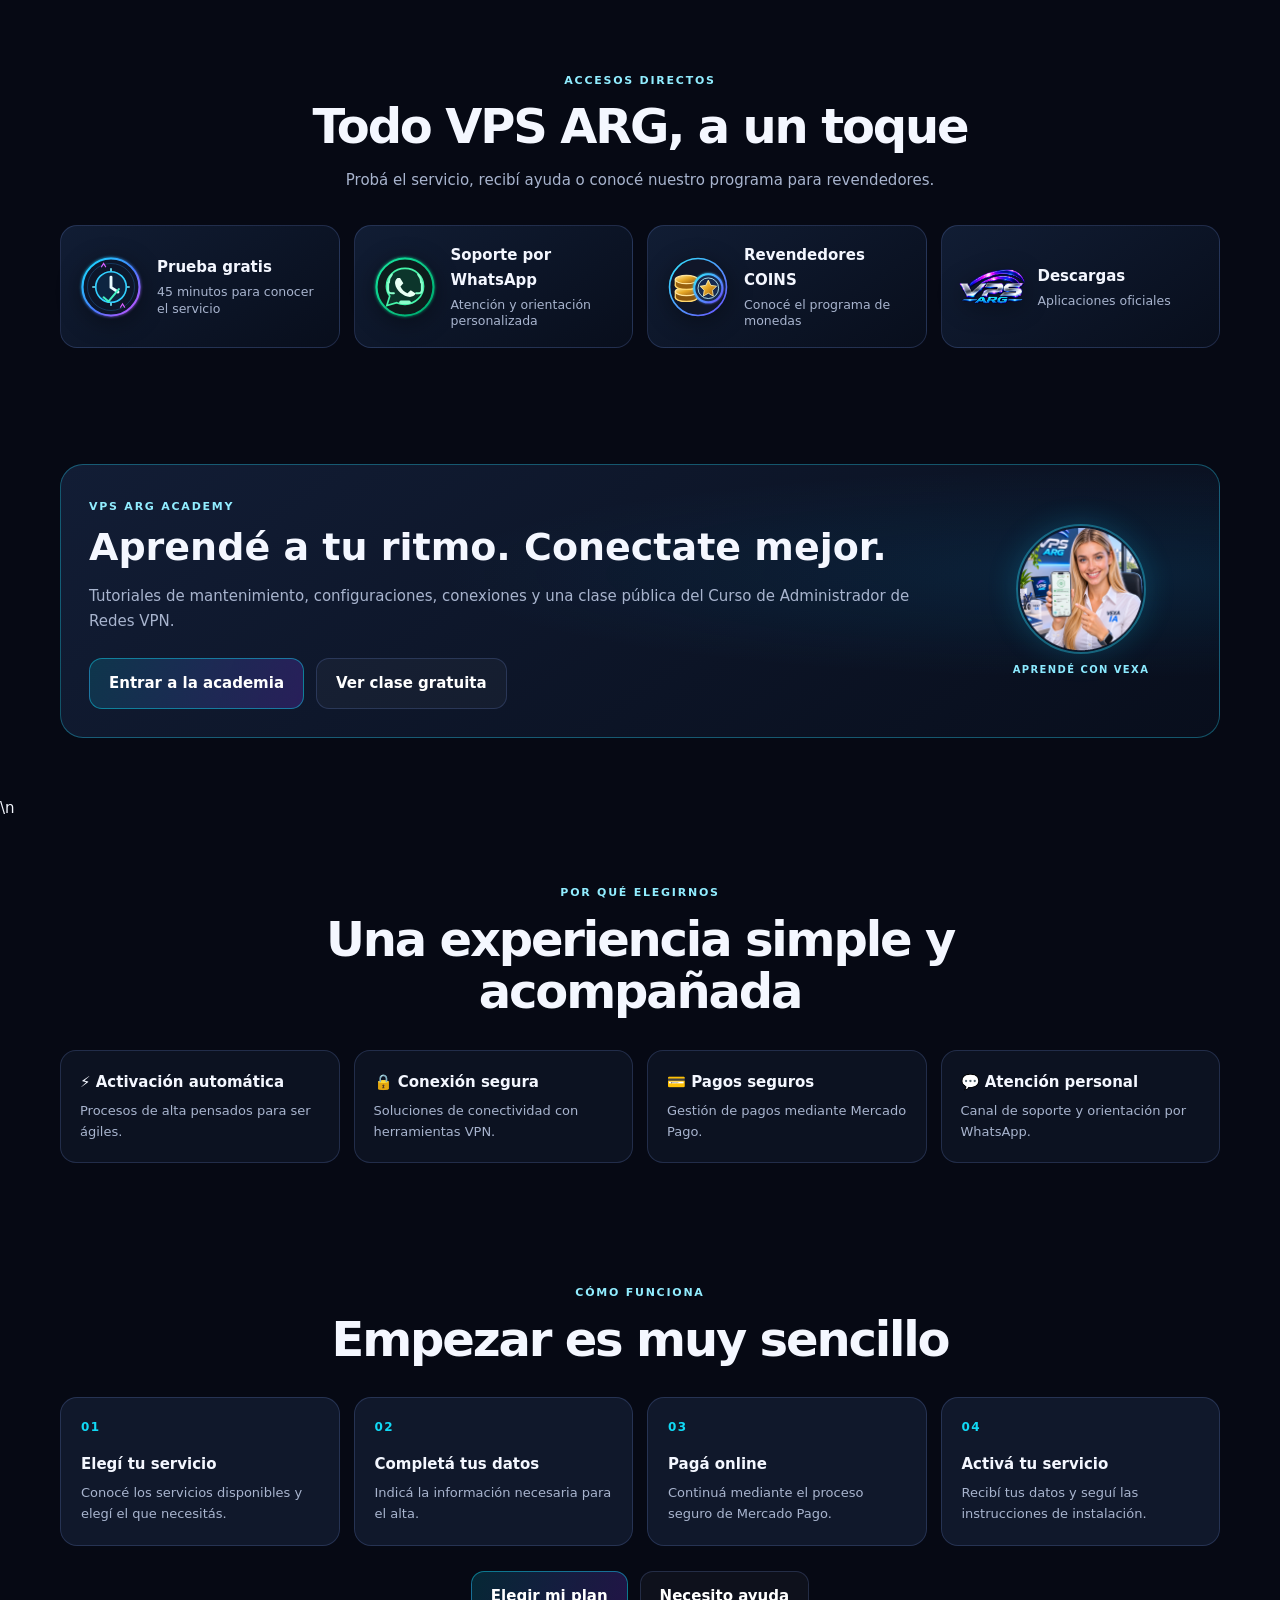
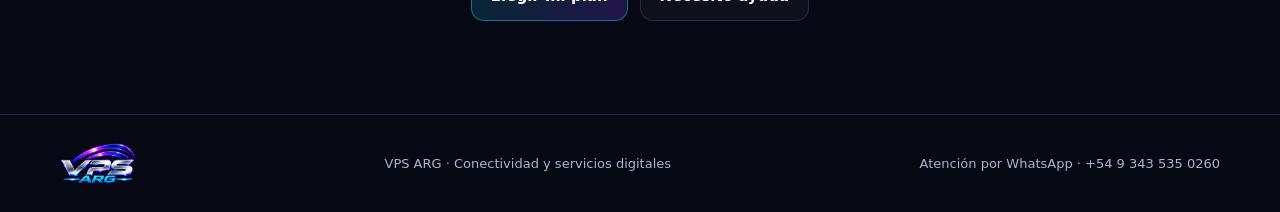
==== commit c969350e: "Nueva versión VPS ARG - frontend completo" ====
--- a/index.html
+++ b/index.html
@@ -1,258 +1,45 @@
-<!DOCTYPE html>
-<html lang="es">
-<head>
-    <meta charset="UTF-8">
-    <meta name="viewport" content="width=device-width, initial-scale=1.0">
-    <title>VPS ARG - Internet Privado de Alta Velocidad</title>
+<!doctype html><html lang="es"><head><meta charset="utf-8"><meta name="viewport" content="width=device-width,initial-scale=1"><meta name="theme-color" content="#060914"><meta name="description" content="VPS ARG: conectividad inteligente, servicios para Android e iPhone, planes, pruebas y soporte."><title>Inicio | VPS ARG</title><link rel="stylesheet" href="assets/site.css"></head><body><header class="top"><div class="wrap nav"><a class="brand" href="index.html" aria-label="VPS ARG - Inicio"><img src="assets/logo-vpsarg.png" alt="VPS ARG Premium Lite"></a><details class="menu-shell"><summary class="menu-toggle" aria-label="Abrir menú" title="Menú"><span class="hamburger-lines" aria-hidden="true"><i></i><i></i><i></i></span></summary><nav class="navlinks" data-main-nav aria-label="Navegación principal"><a class="active" href="index.html">Inicio</a><a class="" href="servicios.html">Servicios</a><a class="" href="compras.html">Compras</a><a class="" href="renovaciones.html">Renovaciones</a><a class="" href="pruebas.html">Prueba gratis</a><a class="" href="coins.html">Revendedores · COINS</a><a class="" href="descargas.html">Descargas</a><a class="" href="soporte.html">Soporte</a><a href="curso-vpn.html">Curso ADM Redes VPN</a><a href="academia.html">Academia</a><a class="nav-contact" href="https://wa.me/5493435350260" target="_blank" rel="noopener">Contactar por WhatsApp ↗</a></nav></details></div></header><main>
+<section class="wrap hero hero-service-first"><div class="hero-copy">
+<span class="eyebrow">VPS ARG · Conectividad inteligente</span>
+<h1>Fácil, simple,<br><span class="gradient">rápido y sin preocupaciones.</span></h1>
+<p class="lead"></p>
+<div class="actions"><a class="btn" href="compras.html">Contratar un plan</a><a class="btn secondary" href="pruebas.html">Probar gratis</a></div>
+</div></section>
+<section class="video-section" id="presentacion-vexa">
+  <div class="wrap">
+    <div class="sectionhead">
+      <span class="kicker">Presentación de VPS ARG</span>
+      <h2>Conocé nuestra web</h2>
+      <p>Te presentamos nuestros servicios, las opciones disponibles y cómo comenzar.</p>
+    </div>
+    <div class="video-feature">
+      <div class="video-frame">
+        <iframe src="https://www.youtube-nocookie.com/embed/T5QTw0DyOEE" title="VEXA presenta VPS ARG y su página web" loading="lazy" referrerpolicy="strict-origin-when-cross-origin" allow="accelerometer; autoplay; clipboard-write; encrypted-media; gyroscope; picture-in-picture; web-share" allowfullscreen></iframe>
+      </div>
+      <div class="video-copy">
+        <span class="kicker">VEXA IA · Asistente virtual de VPS ARG</span>
+        <h3>Tu asistente virtual</h3>
+        <p class="muted">VEXA te acompaña y te orienta para conocer los servicios de VPS ARG.</p>
+        <a class="btn secondary" href="servicios.html">Conocer los servicios</a>
+      </div>
+    </div>
+  </div>
+</section>
 
-    <!-- Agregamos Google Fonts para una tipografía moderna -->
-    <link rel="preconnect" href="https://fonts.googleapis.com">
-    <link rel="preconnect" href="https://fonts.gstatic.com" crossorigin>
-    <link href="https://fonts.googleapis.com/css2?family=Poppins:wght@300;400;600;700&display=swap" rel="stylesheet">
-    
-    <link rel="stylesheet" href="css/style.css">
-</head>
-<body>
-
-    <header class="header">
-        <img src="IMG/logo.png" class="logo" alt="Logo VPS ARG">
-        <nav class="main-nav" aria-label="Navegación principal">
-        <a href="#compras">Compras</a>
-        <a href="#descargas">Descargas</a>
-        <a href="#prueba-gratis">Prueba gratis</a>
-        <a href="#renovar">Renovar</a>
-    </nav>
-        <!-- Accesibilidad: aria-label agregado -->
-        <button id="themeToggle" class="theme-toggle" aria-label="Cambiar tema claro/oscuro">
-            ✦
-        </button>
-    </header>
-
-    <section class="hero-text" id="inicio">
-        <h1>Internet Privado de Alta Velocidad</h1>
-        <p>Conectados con vos, siempre.</p>
-    </section>
-
-    <section class="hero">
-        <div class="banner-container">
-            <img src="IMG/banner.png" class="banner" alt="Neon promotional banner for VPS ARG">
-        </div>
-    </section>
-
-    <section class="trust-bar">
-        <div>⚡ Activación Automática</div>
-        <div>🔒 Conexión Segura</div>
-        <div>📱 Android e iPhone</div>
-        <div>💬 Soporte por WhatsApp</div>
-    </section>
-
-    <section class="descarga-app">
-        <div class="sobre-vpsarg">
-            <h3 class="tag-glow">✨ SOBRE VPS ARG</h3>
-            <h2>Conexión sin límites.</h2>
-            <p>VPS ARG nació en Latinoamérica para resolver un problema real: seguir conectado cuando el saldo se agota.</p>
-            <p>Hoy somos más de <strong>15.000 usuarios</strong> que nunca se quedan sin línea.</p>
-        </div>
-
-        <div class="card-descarga">
-            <a href="#descargas" class="download-btn" aria-label="Ir a descargas">
-                <img src="IMG/descargar.png" alt="Descargar App VPS ARG">
-            </a>
-            <h2>📱 Descargá la App VPS ARG</h2>
-            <p>Instalala y conectate en segundos.</p>
-        </div>
-    </section>
-
-    <section id="compras" class="planes">
-        <h2>Nuestros Planes</h2>
-        <p class="subtitle">Elegí el plan que mejor se adapte a tus necesidades.</p>
-        
-        <div class="contenedor-planes">
-            <div class="plan">
-                <h3>SS</h3>
-                <p class="precio">$8.000<span>/mes</span></p>
-                <p class="descripcion">Ideal para navegación y streaming</p>
-                <ul class="features">
-                    <li>✔ Navegación rápida</li>
-                    <li>✔ Redes sociales</li>
-                    <li>✔ Streaming HD</li>
-                    <li>✔ Android, TV y PC</li>
-                </ul>
-                <button onclick="comprarSS()" class="btn-primary">Contratar</button>
-            </div>
-
-            <div class="plan destacado">
-                <div class="badge">🔥 MÁS VENDIDO</div>
-                <h3 class="gamers">GAMERS</h3>
-                <p class="precio">$10.000<span>/mes</span></p>
-                <p class="descripcion">Máximo rendimiento para juegos online</p>
-                <ul class="features">
-                    <li>✔ Baja latencia</li>
-                    <li>✔ Juegos online</li>
-                    <li>✔ Streaming HD</li>
-                    <li>✔ Android, TV y PC</li>
-                </ul>
-                <button onclick="comprarGamers()" class="btn-primary btn-glow">Contratar</button>
-            </div>
-
-            <div class="plan">
-                <h3>IPHONE</h3>
-                <p class="precio">$12.000<span>/mes</span></p>
-                <p class="descripcion">Configuración exclusiva para Apple</p>
-                <ul class="features">
-                    <li>✔ Configuración personalizada</li>
-                    <li>✔ Asistencia incluida</li>
-                    <li>✔ Compatible con iPhone</li>
-                    <li>✔ Activación rápida</li>
-                </ul>
-                <button onclick="comprarIphone()" class="btn-primary">Contratar</button>
-            </div>
-        </div>
-    </section>
-
-    <section id="renovar" class="renovar-section">
-        <a href="#renovar" onclick="abrirModalRenovacion(); return false;" class="renovar-card">
-            <img src="IMG/renovar.png" class="renovar-logo" alt="Renovar Servicio">
-            <h2>Renovar Servicio</h2>
-            <p>Ingresá tu usuario y renová tu servicio en segundos.</p>
-        </a>
-    </section>
-
-    <section id="prueba-gratis" class="prueba-section">
-        <a href="#prueba-gratis" onclick="abrirModalPrueba(); return false;" class="prueba-card" aria-label="Solicitar prueba gratis">
-            <div class="prueba-badge">🎁</div>
-            <h2>Prueba Gratis</h2>
-            <p>Probá VPS ARG durante 45 minutos sin compromiso.</p>
-            <span class="prueba-action">Solicitar ahora</span>
-        </a>
-    </section>
-
-    <section id="beneficios" class="beneficios">
-        <h2>¿Por qué elegir VPS ARG?</h2>
-        <div class="beneficios-grid">
-            <div class="beneficio">⚡ Activación automática</div>
-            <div class="beneficio">📱 Soporte por WhatsApp</div>
-            <div class="beneficio">💳 Pagos seguros con MercadoPago</div>
-            <div class="beneficio">🚀 Servidores de alto rendimiento</div>
-            <div class="beneficio">🤝 Atención personalizada</div>
-        </div>
-    </section>
-
-    <section class="funciona">
-        <h2>¿Cómo funciona?</h2>
-        <div class="pasos">
-            <div class="paso"><span>1</span> Elegís un plan</div>
-            <div class="paso"><span>2</span> Pagás con MercadoPago</div>
-            <div class="paso"><span>3</span> Activación automática</div>
-            <div class="paso"><span>4</span> Comenzás a navegar</div>
-        </div>
-    </section>
-
-    <section id="descargas" class="descargas">
-        <h2>Descargar Aplicación</h2>
-        <div class="apps">
-            <div class="app-card">
-                <a href="https://play.google.com/store/apps/details?id=app.vpsarg" aria-label="Descargar para Android">
-                    <img src="IMG/android.png" class="app-logo" alt="Logo Android">
-                </a>
-                <h3>Android</h3>
-                <p>Descargá la aplicación oficial VPS ARG</p>
-                <a href="https://play.google.com/store/apps/details?id=app.vpsarg" class="btn-app">Descargar</a>
-            </div>
-
-            <div class="app-card">
-                <a href="https://apps.apple.com/us/app/npv-tunnel/id1629465476" aria-label="Descargar para iPhone">
-                    <img src="IMG/iphone.png" class="app-logo" alt="Logo iPhone">
-                </a>
-                <h3>iPhone</h3>
-                <p>Descargá NPV Tunnel para iOS</p>
-                <a href="https://apps.apple.com/us/app/npv-tunnel/id1629465476" class="btn-app">Descargar</a>
-            </div>
-        </div>
-    </section>
-
-    <!-- ================= MODALES (Mantienen tus IDs para el JS) ================= -->
-    <div id="modalCompra" class="modal">
-        <div class="modal-content">
-            <span class="cerrar" onclick="cerrarModal()">&times;</span>
-            <h2>Completar datos</h2>
-            <p class="modal-subtitle">Estás a un paso de la mejor conexión.</p>
-            <form id="formCompra">
-                <div class="input-group">
-                    <input type="text" id="nombre" placeholder="Nombre completo" required>
-                </div>
-                <div class="input-group">
-                    <input type="text" id="whatsapp" placeholder="WhatsApp" required>
-                </div>
-                <div class="input-group">
-                    <input type="text" id="usuario" maxlength="8" autocomplete="off" placeholder="Usuario (6 a 8 caracteres)" required>
-                </div>
-                <div class="input-group">
-                    <input type="email" id="email" placeholder="Correo electrónico" required>
-                </div>
-                <div class="input-group">
-                    <select id="conexiones" required>
-                        <option value="1">1 conexión</option>
-                        <option value="2">2 conexiones</option>
-                        <option value="3">3 conexiones</option>
-                    </select>
-                </div>
-                <div class="precio-box">
-                    <p id="precioSeleccionado">Precio según plan seleccionado</p>
-                </div>
-                <button type="submit" class="btn-submit">Continuar al pago</button>
-            </form>
-        </div>
-    </div>
-
-    <div id="modalRenovacion" class="modal">
-        <div class="modal-content">
-            <span class="cerrar" onclick="cerrarRenovacion()">&times;</span>
-            <h2>Renovar Servicio</h2>
-            <p class="modal-subtitle">Renueva de forma rápida y segura.</p>
-            <form id="formRenovacion">
-                <div class="input-group d-flex">
-                    <input type="text" id="usuarioRenovar" minlength="6" maxlength="8" placeholder="Usuario Servex" required oninput="this.value = this.value.toLowerCase()">
-                    <button type="button" id="btnBuscarUsuario" class="btn-secondary">Verificar</button>
-                </div>
-                <div id="infoUsuario"></div>
-                <div class="input-group">
-                    <input type="email" id="emailRenovar" placeholder="Correo electrónico" required>
-                </div>
-                <button type="submit" class="btn-submit">Continuar al pago</button>
-            </form>
-        </div>
-    </div>
-
-    <div id="modalPrueba" class="modal">
-        <div class="modal-content">
-            <span class="cerrar" onclick="cerrarModalPrueba()">&times;</span>
-            <h2>Prueba Gratis</h2>
-            <p class="modal-subtitle">SS y Gamers: prueba gratis. iPhone: solicitá tu configuración por WhatsApp.</p>
-            <form id="formPrueba">
-                <div class="input-group">
-                    <input type="text" id="nombrePrueba" placeholder="Nombre completo" required>
-                </div>
-                <div class="input-group">
-                    <input type="text" id="whatsappPrueba" placeholder="WhatsApp" required>
-                </div>
-                <div class="input-group">
-                    <select id="servicioPrueba" required>
-                        <option value="ss">SS Premium</option>
-                        <option value="gamers">Gamers Premium</option>
-                        <option value="iphone">iPhone</option>
-                    </select>
-                </div>
-                <button type="submit" id="btnPrueba" class="btn-submit">Solicitar prueba gratis</button>
-            </form>
-            <div id="resultadoPrueba" class="resultado-prueba"></div>
-        </div>
-    </div>
-
-    <a href="https://wa.me/5493435350260?text=Hola👋🏻%20quiero%20mas%20informacion%20sobre%20Internet%20Ilimitado!🚀" class="whatsapp-float" target="_blank" aria-label="Contactar por WhatsApp">
-        <img src="IMG/whatsapp.png" alt="WhatsApp">
-    </a>
-
-    <script src="js/app.js"></script>
-</body>
-</html>+<section><div class="wrap split"><div class="story-panel"><span class="kicker">Sobre VPS ARG</span><h2>Conexión sin límites.</h2><p class="lead">VPS ARG nació en Latinoamérica para resolver un problema real: seguir conectado cuando más lo necesitás.</p><p class="muted">Nuestra propuesta combina conectividad privada, herramientas VPN, procesos de activación ágiles y acompañamiento humano. Trabajamos para acercar alternativas para distintos dispositivos y necesidades.</p><div class="stat">+15.000</div><p class="muted">Usuarios que forman parte de nuestra comunidad, según la información institucional publicada por VPS ARG.</p></div><div class="about-brand-panel"><img src="assets/isotipo-vpsarg.png" alt="Isotipo VPS ARG"><span>TECNOLOGÍA · CONECTIVIDAD · ACOMPAÑAMIENTO</span><b>Una experiencia digital pensada para vos.</b></div></div></section>
+<section><div class="wrap"><div class="sectionhead"><span class="kicker">Nuestros servicios</span><h2>Soluciones para cada dispositivo</h2><p>Conocé nuestras alternativas para Android, iPhone, TV y PC. Cada servicio cuenta con características específicas.</p></div><div class="grid home-service-grid">
+<article class="card"><div class="server-icon"><img src="assets/ss-premium.png" alt="Ícono SS Premium"></div><h3>SS Premium</h3><p>Compatible con Personal y Claro. Un mismo método para ambas compañías.</p><a href="compras.html" class="btn secondary">Ver servicio</a></article>
+<article class="card"><div class="server-icon"><img src="assets/gamers-premium.png" alt="Ícono GAMER Premium"></div><h3>GAMER Premium</h3><p>Alternativa Personal orientada a juegos online y entretenimiento.</p><a href="compras.html" class="btn secondary">Ver servicio</a></article>
+<article class="card"><div class="server-icon"><img src="assets/iphone-premium.png" alt="Ícono iPhone Premium"></div><h3>iPhone Premium</h3><p>Servicio con configuración y asistencia para dispositivos Apple.</p><a href="compras.html" class="btn secondary">Ver servicio</a></article>
+<article class="card"><div class="server-icon"><img src="assets/netv-plata.png" alt="Ícono NETV PLATA"></div><h3>NETV PLATA</h3><p>Servicio NETV para una conexión de TV.</p><a href="servicios.html" class="btn secondary">Conocer más</a></article>
+<article class="card"><div class="server-icon"><img src="assets/netv-oro.png" alt="Ícono NETV ORO"></div><h3>NETV ORO</h3><p>Servicio NETV con dos conexiones, para combinar celular y TV.</p><a href="servicios.html" class="btn secondary">Conocer más</a></article>
+</div><div class="notice"><strong>Revendedores:</strong> conocé el programa VPS ARG COINS y sus monedas en la <a href="coins.html">sección de revendedores</a>. La integración operativa se realizará en una etapa posterior del backend.</div></div></section>
+<section><div class="wrap"><div class="sectionhead"><span class="kicker">Accesos directos</span><h2>Todo VPS ARG, a un toque</h2><p>Probá el servicio, recibí ayuda o conocé nuestro programa para revendedores.</p></div><div class="quick-grid">
+<a class="quick-card" href="pruebas.html"><img src="assets/icon-prueba-gratis.svg" alt=""><span><b>Prueba gratis</b><small>45 minutos para conocer el servicio</small></span></a>
+<a class="quick-card" href="soporte.html"><img src="assets/icon-soporte-whatsapp.svg" alt=""><span><b>Soporte por WhatsApp</b><small>Atención y orientación personalizada</small></span></a>
+<a class="quick-card" href="coins.html"><img src="assets/icon-coins-revendedores.svg" alt=""><span><b>Revendedores COINS</b><small>Conocé el programa de monedas</small></span></a>
+<a class="quick-card" href="descargas.html"><img src="assets/app-vpsarg.png" alt=""><span><b>Descargas</b><small>Aplicaciones oficiales</small></span></a>
+</div></div></section>
+<section class="academy-home-promo"><div class="wrap academy-home-card"><div><span class="kicker">VPS ARG Academy</span><h2>Aprendé a tu ritmo. Conectate mejor.</h2><p class="muted">Tutoriales de mantenimiento, configuraciones, conexiones y una clase pública del Curso de Administrador de Redes VPN.</p><div class="actions"><a class="btn" href="academia.html">Entrar a la academia</a><a class="btn secondary" href="academia.html#curso-vpn">Ver clase gratuita</a></div></div><div class="academy-home-art"><img src="assets/vexa-avatar.png" alt="VEXA, asistente de VPS ARG"><span>APRENDÉ CON VEXA</span></div></div></section>\n<section><div class="wrap"><div class="sectionhead"><span class="kicker">Por qué elegirnos</span><h2>Una experiencia simple y acompañada</h2></div><div class="feature-grid"><div class="feature"><b>⚡ Activación automática</b><p>Procesos de alta pensados para ser ágiles.</p></div><div class="feature"><b>🔒 Conexión segura</b><p>Soluciones de conectividad con herramientas VPN.</p></div><div class="feature"><b>💳 Pagos seguros</b><p>Gestión de pagos mediante Mercado Pago.</p></div><div class="feature"><b>💬 Atención personal</b><p>Canal de soporte y orientación por WhatsApp.</p></div></div></div></section>
+<section><div class="wrap"><div class="sectionhead"><span class="kicker">Cómo funciona</span><h2>Empezar es muy sencillo</h2></div><div class="steps"><div class="step"><b>Elegí tu servicio</b><p>Conocé los servicios disponibles y elegí el que necesitás.</p></div><div class="step"><b>Completá tus datos</b><p>Indicá la información necesaria para el alta.</p></div><div class="step"><b>Pagá online</b><p>Continuá mediante el proceso seguro de Mercado Pago.</p></div><div class="step"><b>Activá tu servicio</b><p>Recibí tus datos y seguí las instrucciones de instalación.</p></div></div><div class="actions" style="justify-content:center"><a class="btn" href="compras.html">Elegir mi plan</a><a class="btn secondary" href="soporte.html">Necesito ayuda</a></div></div></section>
+</main><footer><div class="wrap foot"><img src="assets/isotipo-vpsarg.png" alt="Isotipo VPS ARG"><span>VPS ARG · Conectividad y servicios digitales</span><a href="https://wa.me/5493435350260" target="_blank" rel="noopener">Atención por WhatsApp · +54 9 343 535 0260</a></div></footer><a class="whatsapp-float" href="https://wa.me/5493435350260" target="_blank" rel="noopener" aria-label="Contactar por WhatsApp">✆</a><script src="js/app.js" defer></script></body></html>
--- a/assets/site.css
+++ b/assets/site.css
@@ -0,0 +1,257 @@
+:root{--bg:#060914;--panel:#10182b;--panel2:#0b1222;--line:rgba(135,164,255,.19);--text:#f4f7ff;--muted:#a8b4ce;--cyan:#11d9f5;--blue:#2875ff;--violet:#873cff;--pink:#e83acb;--silver:#dce6f7;--shadow:0 24px 70px #0007}
+*{box-sizing:border-box}html{scroll-behavior:smooth;scroll-padding-top:100px}body{margin:0;background:radial-gradient(ellipse at 85% -10%,#5420a52c,transparent 35%),radial-gradient(ellipse at 0 25%,#007aa51c,transparent 32%),var(--bg);color:var(--text);font:15px/1.65 Inter,system-ui,-apple-system,Segoe UI,Roboto,Arial,sans-serif}body.modal-open{overflow:hidden}a{color:inherit;text-decoration:none}button,input,select{font:inherit}.wrap{width:min(1160px,calc(100% - 40px));margin:auto}.top{position:sticky;top:0;z-index:20;background:#060914ed;backdrop-filter:blur(18px);border-bottom:1px solid var(--line)}.nav{min-height:82px;display:flex;align-items:center;justify-content:space-between;gap:18px;position:relative}.brand img{display:block;width:150px;height:62px;object-fit:contain;object-position:left}.navlinks{display:none;position:absolute;right:0;top:calc(100% - 2px);width:min(340px,calc(100vw - 30px));max-height:calc(100dvh - 110px);overflow-y:auto;padding:16px;align-items:stretch;gap:4px;flex-direction:column;font-size:14px;color:#c4d0e9;background:#0b1222;background:linear-gradient(145deg,#121d35,#080e1c);border:1px solid var(--line);border-radius:0 0 18px 18px;box-shadow:var(--shadow);z-index:100}.navlinks.nav-open{display:flex!important}.navlinks a{display:block;padding:10px 12px;border-radius:9px}.navlinks a:hover,.navlinks a.active{background:#11d9f510}.navlinks a:hover,.navlinks a.active{color:var(--cyan)}.navbtn,.btn{display:inline-flex;align-items:center;justify-content:center;gap:8px;padding:12px 19px;border:1px solid #11d9f577;border-radius:13px;background:linear-gradient(110deg,#08bcd52c,#873cff38);color:#fff;font-weight:760;cursor:pointer;transition:.2s ease}.navbtn:hover,.btn:hover{transform:translateY(-2px);box-shadow:0 10px 30px #078eb333}.btn.secondary{background:#ffffff09;border-color:var(--line)}.btn.full{width:100%;margin-top:18px}.menu-toggle{display:inline-flex!important;align-items:center;justify-content:center;flex:0 0 46px;width:46px;height:44px;border:1px solid var(--line);background:#10182b;color:white;border-radius:11px;font-size:22px;cursor:pointer;position:relative;z-index:110}.menu-toggle:hover{border-color:#11d9f5aa;color:var(--cyan)}.eyebrow,.kicker{color:#91edff;font-size:11px;font-weight:850;letter-spacing:.16em;text-transform:uppercase}.eyebrow{display:inline-flex;border:1px solid #11d9f54d;background:#11d9f511;padding:7px 12px;border-radius:99px}.hero{padding:72px 0 58px;display:grid;grid-template-columns:1.04fr .96fr;gap:44px;align-items:center}.hero h1{font-size:clamp(42px,6vw,70px);line-height:1.02;letter-spacing:-.055em;margin:18px 0}.gradient{background:linear-gradient(100deg,#fff,#8eeaff 45%,#b58cff 78%,#ff78df);color:transparent;background-clip:text}.lead{font-size:17px;color:var(--muted);max-width:650px}.actions{display:flex;gap:12px;flex-wrap:wrap;margin-top:25px}.heroimg{height:450px;border:1px solid var(--line);border-radius:28px;overflow:hidden;position:relative;box-shadow:var(--shadow);background:#10182b}.heroimg img{width:100%;height:100%;object-fit:cover;object-position:center 22%}.glass{position:absolute;bottom:16px;left:16px;right:16px;padding:14px 17px;background:#080e20d9;backdrop-filter:blur(12px);border:1px solid #ffffff2c;border-radius:15px}.glass small{color:var(--muted)}section{padding:58px 0}.sectionhead{max-width:760px;margin:0 auto 32px;text-align:center}.sectionhead h2,.pagehead h1{font-size:clamp(30px,4.3vw,48px);letter-spacing:-.045em;line-height:1.1;margin:9px 0 12px}.sectionhead p,.muted{color:var(--muted)}.grid{display:grid;grid-template-columns:repeat(3,1fr);gap:17px}.card{padding:25px;border:1px solid var(--line);border-radius:20px;background:linear-gradient(145deg,#141f39e8,#0a1020ed);box-shadow:0 12px 36px #0002}.card h3{margin:0 0 8px;font-size:21px}.card p{margin:0 0 12px;color:var(--muted)}.card .btn{margin-top:12px}.icon{width:52px;height:52px;border-radius:16px;display:grid;place-items:center;background:#00d9ff19;color:var(--cyan);font-size:24px;margin-bottom:18px}.feature-grid{display:grid;grid-template-columns:repeat(4,1fr);gap:14px}.feature{padding:19px;border:1px solid var(--line);border-radius:16px;background:#111a2b99}.feature b{display:block;margin-bottom:5px}.feature p{margin:0;color:var(--muted);font-size:13px}.split{display:grid;grid-template-columns:1fr 1fr;gap:28px;align-items:center}.story-panel{padding:28px;border:1px solid var(--line);border-radius:22px;background:linear-gradient(145deg,#121d35,#0a1020)}.story-panel h2{font-size:32px;line-height:1.1;margin:10px 0}.stat{font-size:clamp(38px,5vw,58px);font-weight:900;letter-spacing:-.06em;background:linear-gradient(100deg,#fff,#7ceaff,#bb8bff);color:transparent;background-clip:text}.steps{counter-reset:step;display:grid;grid-template-columns:repeat(4,1fr);gap:14px}.step{padding:20px;border:1px solid var(--line);border-radius:17px;background:#10182b}.step:before{counter-increment:step;content:'0' counter(step);display:block;color:var(--cyan);font-size:12px;font-weight:900;letter-spacing:.12em;margin-bottom:14px}.step p{color:var(--muted);margin:5px 0 0;font-size:13px}.pagehead{padding:58px 0 22px}.pagehead h1{font-size:clamp(35px,5vw,56px)}.content{max-width:900px}.coin-grid{display:grid;grid-template-columns:repeat(4,1fr);gap:14px}.coin{padding:20px;border-radius:18px;border:1px solid var(--line);background:linear-gradient(150deg,#141d32,#090e1c)}.coin b{display:block;letter-spacing:.12em}.coin .days{font-size:13px;color:var(--muted)}.coin .price{font-size:26px;font-weight:850;margin-top:10px}.coinmark{width:54px;height:54px;border:2px solid currentColor;border-radius:50%;display:grid;place-items:center;font-weight:900;font-size:22px;margin-bottom:14px;box-shadow:inset 0 0 16px currentColor,0 0 15px currentColor}.copper{color:#d98950}.bronze{color:#c18a5b}.silver{color:#dce6f7}.gold{color:#ffd15b}.notice{padding:18px 20px;border-radius:15px;border:1px solid #00d9ff44;background:#00d9ff0c;margin-top:18px}.notice strong{color:#9ff0ff}.download-grid{display:grid;grid-template-columns:repeat(2,1fr);gap:18px}.download-card{padding:24px;border:1px solid var(--line);border-radius:20px;background:var(--panel)}footer{border-top:1px solid var(--line);padding:28px 0;color:var(--muted);font-size:13px;margin-top:35px}.foot{display:flex;justify-content:space-between;align-items:center;gap:18px}.foot img{width:76px;max-height:48px;object-fit:contain}.whatsapp-float{position:fixed;right:22px;bottom:22px;z-index:15;width:54px;height:54px;border-radius:50%;display:grid;place-items:center;background:#16bd76;color:white;font-size:26px;box-shadow:0 10px 30px #0007}.modal{position:fixed;inset:0;z-index:50;background:#02040bdc;backdrop-filter:blur(9px);display:none;align-items:center;justify-content:center;padding:18px;overflow:auto}.modal.is-open{display:flex}.modal-card{position:relative;width:min(540px,100%);max-height:calc(100dvh - 36px);overflow:auto;padding:30px;border:1px solid #6378a54d;border-radius:23px;background:linear-gradient(145deg,#141e35,#090f1e);box-shadow:var(--shadow)}.modal-card h2{font-size:30px;line-height:1.1;margin:13px 0 6px}.modal-close{position:absolute;right:15px;top:12px;border:0;background:transparent;color:#dbe6ff;font-size:30px;cursor:pointer}.modal-card label{display:block;margin:13px 0 6px;font-size:13px;font-weight:700}.modal-card input,.modal-card select{width:100%;padding:13px 14px;border-radius:11px;border:1px solid #465679;background:#080e1c;color:white;outline:none}.modal-card input:focus,.modal-card select:focus{border-color:var(--cyan);box-shadow:0 0 0 3px #11d9f51b}.inline-fields{display:grid;grid-template-columns:1fr auto;gap:9px}.price-summary,.verify-info,.trial-result{margin-top:14px}.price-summary{padding:14px;border:1px solid #11d9f54a;border-radius:12px;background:#11d9f510;color:#b9f5ff;font-weight:800}.verify-card{padding:15px;border:1px solid #11d9f544;border-radius:13px;background:#11d9f50d;display:grid;gap:5px}.verify-card strong{color:#9ff0ff}.verify-error{border-color:#ff6b6b66;color:#ffd2d2}.form-note{font-size:13px;color:var(--muted);min-height:18px}.error-text{color:#ff9d9d!important}.trial-result:empty{display:none}.form-note:empty{display:none}.form-note:not(:empty){margin:10px 0 0}.trial-result .btn{margin:8px 8px 0 0}.form-note{overflow-wrap:anywhere}
+@media(max-width:1000px){.nav{padding:9px 0}.navbtn{margin-left:auto}.hero{gap:25px}.feature-grid{grid-template-columns:repeat(2,1fr)}}
+@media(max-width:700px){.wrap{width:calc(100% - 30px)}.nav{min-height:72px}.brand img{width:126px;height:54px}.navbtn{display:none}.hero{grid-template-columns:1fr;padding:44px 0 28px;gap:25px}.hero h1{font-size:clamp(39px,11vw,57px)}.heroimg{height:350px}.grid{grid-template-columns:1fr}.split{grid-template-columns:1fr}.steps{grid-template-columns:repeat(2,1fr)}.coin-grid{grid-template-columns:repeat(2,1fr)}.download-grid{grid-template-columns:1fr}.foot{align-items:flex-start;flex-direction:column}section{padding:42px 0}.pagehead{padding:42px 0 15px}.modal-card{padding:25px 20px}.inline-fields{grid-template-columns:1fr}.inline-fields .btn{width:100%}}
+@media(max-width:420px){.feature-grid,.steps{grid-template-columns:1fr}.coin{padding:14px}.coin .price{font-size:23px}.heroimg{height:315px}.navlinks{font-size:13px}.brand img{width:116px}}
+
+/* Menú hamburguesa nativo: no depende de app.js */
+.menu-shell{position:relative;display:block;z-index:110}
+.menu-toggle{display:flex!important;align-items:center;justify-content:center;list-style:none;cursor:pointer;flex:0 0 48px;width:48px;height:46px;border:1px solid var(--line);background:#10182b;color:#fff;border-radius:11px}
+.menu-toggle::-webkit-details-marker{display:none}
+.hamburger-lines{display:grid;gap:5px}
+.hamburger-lines i{display:block;width:21px;height:2px;border-radius:2px;background:currentColor}
+.navlinks{display:none;position:absolute;right:0;top:calc(100% + 10px);width:min(340px,calc(100vw - 30px));max-height:calc(100dvh - 125px);overflow-y:auto;padding:14px;flex-direction:column;gap:4px;background:linear-gradient(145deg,#121d35,#080e1c);border:1px solid var(--line);border-radius:16px;box-shadow:var(--shadow);z-index:120}
+.menu-shell[open] .navlinks{display:flex!important}
+.navlinks a{display:block;padding:11px 13px;border-radius:9px}
+.navlinks a:hover,.navlinks a.active{background:#11d9f510;color:var(--cyan)}
+
+/* Identidad visual de servidores y aplicaciones */
+.server-icon{width:104px;height:104px;margin:0 0 18px;display:flex;align-items:center;justify-content:center}
+.server-icon img{display:block;width:100%;height:100%;object-fit:contain;filter:drop-shadow(0 8px 18px #0005)}
+.app-icon{width:116px;height:116px;margin:0 0 18px;border-radius:26px;overflow:hidden;border:1px solid #ffffff20;background:#080d18;box-shadow:0 10px 28px #0005}
+.app-icon img{display:block;width:100%;height:100%;object-fit:contain}
+.download-grid{display:grid;grid-template-columns:repeat(2,minmax(0,1fr));gap:18px}
+.download-card h2{margin:0 0 9px}
+.download-card .btn{margin-top:12px}
+@media(max-width:620px){.download-grid{grid-template-columns:1fr}.server-icon{width:92px;height:92px}.app-icon{width:104px;height:104px}}
+
+/* Nuevos accesos e identidad visual de soporte / prueba / COINS */
+.quick-grid{display:grid;grid-template-columns:repeat(4,minmax(0,1fr));gap:14px}
+.quick-card{display:flex;align-items:center;gap:13px;padding:17px;border:1px solid var(--line);border-radius:17px;background:linear-gradient(145deg,#111d34,#080e1c);text-decoration:none;color:var(--text);transition:transform .2s,border-color .2s}
+.quick-card:hover{transform:translateY(-3px);border-color:#25dafa88}
+.quick-card img{width:66px;height:66px;object-fit:contain;flex:0 0 66px;filter:drop-shadow(0 5px 12px #0006)}
+.quick-card span{display:grid;gap:4px}.quick-card small{color:var(--muted);line-height:1.35}
+.action-icon{width:112px;height:112px;margin:0 auto 18px}.action-icon img{width:100%;height:100%;object-fit:contain}
+.support-brand{display:flex;align-items:center;justify-content:center;gap:18px;margin:0 auto 20px}
+.support-wa{width:112px;height:112px;object-fit:contain;filter:drop-shadow(0 0 14px #18d78a55)}
+.vexa-avatar{width:82px;height:82px;object-fit:cover;border-radius:50%;border:2px solid #31dfff;box-shadow:0 0 0 5px #1b7eb633,0 0 24px #27d9ff55}
+.support-caption{color:#8beeff;font-size:14px;margin-top:-4px}
+.coins-intro-icon{width:116px;height:116px;margin:0 auto 18px}
+.coins-intro-icon img{width:100%;height:100%;object-fit:contain;filter:drop-shadow(0 0 16px #4c8dff55)}
+@media(max-width:900px){.quick-grid{grid-template-columns:repeat(2,minmax(0,1fr))}}
+@media(max-width:520px){.quick-grid{grid-template-columns:1fr}.quick-card{padding:14px}.quick-card img{width:58px;height:58px;flex-basis:58px}.support-brand{gap:12px}.support-wa{width:96px;height:96px}.vexa-avatar{width:72px;height:72px}}
+
+/* Reproductores de video integrados de VEXA */
+.video-section{padding:34px 0}
+.video-feature{display:grid;grid-template-columns:minmax(0,1.45fr) minmax(230px,.8fr);gap:24px;align-items:center;padding:20px;border:1px solid var(--line);border-radius:22px;background:linear-gradient(145deg,#111d34,#080e1c);box-shadow:var(--shadow)}
+.video-frame{position:relative;width:100%;aspect-ratio:9/16;max-height:590px;overflow:hidden;border-radius:16px;background:#020611;border:1px solid #20d7ff55}
+.video-frame iframe{position:absolute;inset:0;width:100%;height:100%;border:0}
+.video-copy{padding:12px}
+.video-copy h3{font-size:clamp(22px,3vw,30px);margin:8px 0 12px}
+.video-copy p{line-height:1.65}
+@media(min-width:760px){.video-frame{max-width:350px;justify-self:center}}
+@media(max-width:700px){.video-feature{grid-template-columns:1fr;padding:13px;gap:12px}.video-frame{max-width:100%;max-height:620px}.video-copy{padding:8px 5px 12px}}
+
+/* Inicio equilibrado: primero los servicios, VEXA como asistente */
+.hero-service-first{grid-template-columns:minmax(0,1.2fr) minmax(270px,.8fr);align-items:center}
+.hero-points{display:grid;gap:13px;padding:22px;border:1px solid var(--line);border-radius:22px;background:linear-gradient(145deg,#111d34,#080e1c);box-shadow:var(--shadow)}
+.hero-point{display:flex;align-items:center;gap:13px}
+.hero-point-mark{display:grid;place-items:center;width:42px;height:42px;flex:0 0 42px;border-radius:13px;color:#5beaff;background:#0c2c43;border:1px solid #27dfff55;font-weight:800;font-size:13px}
+.hero-point div{display:grid;gap:4px}.hero-point small{color:var(--muted);line-height:1.4}
+.vexa-note{display:flex;flex-wrap:wrap;align-items:center;gap:7px 10px;margin-top:8px;padding:14px 15px;border-top:1px solid var(--line);color:var(--muted);font-size:13px}
+.vexa-note b{color:#5beaff;letter-spacing:.06em}.vexa-note a{margin-left:auto;color:#8beaff;text-decoration:none;font-weight:700}
+.about-brand-panel{min-height:330px;display:flex;flex-direction:column;align-items:center;justify-content:center;gap:20px;padding:28px;border:1px solid var(--line);border-radius:22px;background:radial-gradient(circle at 50% 35%,#18365b 0,#0b1427 55%,#080d19 100%);text-align:center}
+.about-brand-panel img{width:min(190px,65%);height:160px;object-fit:contain;filter:drop-shadow(0 0 24px #25cfff55)}
+.about-brand-panel span{font-size:11px;letter-spacing:.16em;color:#69ddf7}
+.about-brand-panel b{max-width:260px;font-size:20px;line-height:1.35}
+.home-service-grid{grid-template-columns:repeat(3,minmax(0,1fr))}
+.home-service-grid .server-icon{width:112px;height:112px}
+@media(max-width:900px){.hero-service-first{grid-template-columns:1fr}.home-service-grid{grid-template-columns:repeat(2,minmax(0,1fr))}}
+@media(max-width:560px){.home-service-grid{grid-template-columns:1fr}.hero-points{padding:16px}.about-brand-panel{min-height:260px}}
+
+
+/* VPS ARG Academy: nueva sección educativa, conserva la identidad azul/celeste */
+.academy-hero{padding:64px 0 50px;background:radial-gradient(ellipse at 78% 35%,#087bba2b,transparent 42%),radial-gradient(ellipse at 12% 10%,#713cff20,transparent 36%)}
+.academy-hero-inner{display:grid;grid-template-columns:1.1fr .9fr;gap:42px;align-items:center}
+.academy-hero-copy h1{font-size:clamp(42px,6vw,70px);line-height:1.02;letter-spacing:-.055em;margin:18px 0}
+.academy-hero-art{position:relative;min-height:330px;display:grid;place-items:center;border:1px solid var(--line);border-radius:28px;overflow:hidden;background:radial-gradient(circle at 50% 45%,#17466a,#0b1428 58%,#070c18);box-shadow:var(--shadow)}
+.academy-hero-art>img{width:75%;height:300px;object-fit:contain;filter:drop-shadow(0 0 28px #19d9ff55)}
+.academy-float-label{position:absolute;right:18px;bottom:18px;display:grid;padding:13px 17px;border:1px solid #48dfff66;border-radius:14px;background:#07101ee8;box-shadow:0 8px 28px #0008}
+.academy-float-label span,.academy-float-label small{color:#9bb4d4;font-size:11px;letter-spacing:.12em}
+.academy-float-label b{font-size:23px;letter-spacing:.12em;color:#7cecff}
+.academy-course-section{padding-top:34px}
+.course-feature{display:grid;grid-template-columns:1fr 1fr;gap:30px;align-items:center;padding:clamp(20px,4vw,38px);border:1px solid #28dfff66;border-radius:26px;background:radial-gradient(ellipse at 5% 0%,#087bba2a,transparent 45%),linear-gradient(145deg,#142440,#080e1c);box-shadow:0 20px 60px #0005}
+.course-copy h2{font-size:clamp(29px,4vw,45px);line-height:1.08;letter-spacing:-.04em;margin:12px 0}
+.course-open-label{display:inline-flex;align-items:center;gap:9px;margin:15px 0;padding:9px 13px;border:1px solid #21d68a66;border-radius:99px;background:#16bd7614;color:#a8ffd4;font-size:13px;font-weight:800}
+.course-dot{width:8px;height:8px;border-radius:50%;background:#28df91;box-shadow:0 0 12px #28df91}
+.course-cta{margin-top:10px;background:linear-gradient(110deg,#08bcd5,#087dbe);border-color:#64eaff;color:#04101b;font-weight:900;letter-spacing:.035em}
+.course-contact{display:block;margin-top:12px;color:var(--muted)}
+.course-video-block{min-width:0}
+.academy-video-frame{position:relative;aspect-ratio:16/9;overflow:hidden;border:1px solid #27dfff66;border-radius:17px;background:#020611;box-shadow:0 15px 40px #0006}
+.academy-video-frame iframe{position:absolute;inset:0;width:100%;height:100%;border:0}
+.course-video{aspect-ratio:16/9}
+.video-underlink{text-align:right;padding:9px 2px;font-size:12px;color:#8ceaff}
+.video-underlink a,.academy-video-info>a{color:#8ceaff;font-weight:750}
+.academy-category{margin:46px 0 0}
+.academy-category-head{display:flex;align-items:end;justify-content:space-between;gap:16px;margin-bottom:18px;padding-bottom:13px;border-bottom:1px solid var(--line)}
+.academy-category-head h2{font-size:clamp(25px,3.5vw,35px);margin:5px 0 0}
+.academy-count{padding:6px 11px;border:1px solid var(--line);border-radius:99px;color:#b8c9e5;font-size:12px;white-space:nowrap}
+.academy-video-grid{display:grid;grid-template-columns:repeat(2,minmax(0,1fr));gap:18px}
+.academy-video-grid-three{grid-template-columns:repeat(3,minmax(0,1fr))}
+.academy-video-card{overflow:hidden;border:1px solid var(--line);border-radius:19px;background:linear-gradient(145deg,#121d35,#080e1c);box-shadow:0 12px 35px #0003}
+.academy-video-card .academy-video-frame{border:0;border-radius:0;border-bottom:1px solid var(--line);box-shadow:none}
+.academy-video-frame.short-frame{aspect-ratio:9/16;max-height:410px;max-width:230px;margin:0 auto;background:#020611}
+.academy-video-info{padding:16px 18px 19px}
+.video-tag{display:inline-flex;padding:4px 8px;border:1px solid #18d9f544;border-radius:99px;background:#11d9f510;color:#91edff;font-size:10px;font-weight:850;letter-spacing:.09em;text-transform:uppercase}
+.academy-video-info h3{font-size:17px;line-height:1.25;margin:10px 0}
+.academy-video-info>a{font-size:12px}
+.playlist-feature{display:grid;grid-template-columns:130px 1fr;gap:22px;align-items:center;padding:22px;border:1px solid var(--line);border-radius:20px;background:linear-gradient(145deg,#121d35,#080e1c)}
+.playlist-mark{height:110px;display:grid;place-content:center;text-align:center;border:1px solid #25dafa66;border-radius:18px;background:radial-gradient(circle,#164c72,#091326);color:#7cecff;font-weight:950;letter-spacing:.12em;line-height:1.2;box-shadow:inset 0 0 25px #11d9f522}
+.playlist-feature h3{margin:0 0 7px;font-size:22px}
+.playlist-feature p{margin:0 0 14px}
+.academy-final-cta{padding:48px 0}
+.academy-final-inner{text-align:center;padding:34px 22px;border:1px solid #22d9f555;border-radius:24px;background:radial-gradient(ellipse at 50% 0%,#0c83bb30,transparent 65%),#0b1425}
+.academy-final-inner h2{font-size:clamp(28px,4vw,42px);margin:8px 0}
+.academy-final-inner p{max-width:650px;margin:0 auto 18px;color:var(--muted)}
+.academy-home-card{display:grid;grid-template-columns:1fr 220px;gap:24px;align-items:center;padding:28px;border:1px solid #28dfff55;border-radius:23px;background:radial-gradient(ellipse at 90% 40%,#087bba26,transparent 45%),linear-gradient(145deg,#121d35,#080e1c)}
+.academy-home-card h2{font-size:clamp(26px,3.5vw,38px);line-height:1.1;margin:9px 0}
+.academy-home-art{display:grid;justify-items:center;gap:8px}
+.academy-home-art img{width:130px;height:130px;object-fit:contain;border-radius:50%;border:2px solid #2bdcff66;box-shadow:0 0 30px #16cfff33}
+.academy-home-art span{color:#8ceaff;font-size:10px;font-weight:850;letter-spacing:.14em}
+@media(max-width:900px){.academy-hero-inner,.course-feature{grid-template-columns:1fr}.academy-hero-art{min-height:260px}.academy-hero-art>img{height:245px}.academy-video-grid-three{grid-template-columns:repeat(2,minmax(0,1fr))}}
+@media(max-width:620px){.academy-hero{padding:42px 0 30px}.academy-hero-inner{gap:24px}.academy-hero-art{min-height:220px}.academy-hero-art>img{height:205px}.course-feature{padding:17px}.academy-video-grid,.academy-video-grid-three{grid-template-columns:1fr}.academy-video-frame.short-frame{max-width:250px;max-height:440px}.academy-category-head{align-items:start}.playlist-feature{grid-template-columns:1fr}.playlist-mark{height:78px}.academy-home-card{grid-template-columns:1fr}.academy-home-art{display:none}.course-copy h2{font-size:31px}}
+
+.playlist-frame{width:100%;max-width:440px;aspect-ratio:16/9}.playlist-feature{grid-template-columns:minmax(0,1.1fr) minmax(230px,.9fr)}@media(max-width:620px){.playlist-feature{grid-template-columns:1fr}.playlist-frame{max-width:100%}}
+
+
+/* VPS ARG responsive system: mobile-first safeguards for phones, tablets, netbooks and desktops */
+html{width:100%;max-width:100%;overflow-x:hidden}
+body{width:100%;max-width:100%;overflow-x:hidden}
+img,video,iframe{max-width:100%}
+.wrap{width:min(1160px,calc(100% - 40px));margin-inline:auto}
+main,section,.wrap{min-width:0}
+.grid,.feature-grid,.quick-grid,.steps,.home-service-grid{min-width:0}
+.card,.feature,.quick-card,.step{min-width:0;overflow-wrap:anywhere}
+.nav{width:min(1160px,calc(100% - 32px));min-width:0}
+.navlinks{max-width:calc(100vw - 24px)}
+/* Academy: VEXA is a contained presenter card, never a page background or oversized banner */
+.academy-hero{padding:clamp(30px,5vw,64px) 0}
+.academy-hero-inner{grid-template-columns:minmax(0,1.1fr) minmax(260px,.9fr);gap:clamp(20px,4vw,42px)}
+.academy-hero-copy,.academy-hero-art{min-width:0}
+.academy-hero-art{width:100%;height:clamp(240px,32vw,360px);min-height:0;max-height:360px}
+.academy-hero-art>img{display:block;width:100%;height:100%;max-height:100%;object-fit:contain;object-position:center bottom}
+.academy-float-label{max-width:calc(100% - 28px)}
+.academy-category{min-width:0}
+.academy-video-grid,.academy-video-grid-three{grid-template-columns:repeat(2,minmax(0,1fr))}
+.academy-video-card{min-width:0}
+.academy-video-frame{width:100%;aspect-ratio:16/9}
+.academy-video-frame iframe{display:block;width:100%;height:100%}
+.academy-video-frame.short-frame{width:min(100%,230px);aspect-ratio:9/16;max-height:410px}
+.academy-video-info{overflow-wrap:anywhere}
+/* Dedicated course page */
+.adm-course-hero{padding:clamp(34px,6vw,70px) 0;background:radial-gradient(ellipse at 80% 35%,#087bba2b,transparent 42%),radial-gradient(ellipse at 10% 10%,#713cff20,transparent 36%)}
+.adm-course-hero-grid{display:grid;grid-template-columns:minmax(0,1.1fr) minmax(250px,.9fr);gap:clamp(22px,4vw,44px);align-items:center}
+.adm-course-copy,.adm-course-visual{min-width:0}
+.adm-course-copy h1{font-size:clamp(36px,6vw,68px);line-height:1.03;letter-spacing:-.05em;margin:18px 0}
+.adm-course-visual{height:clamp(220px,30vw,330px);display:grid;place-items:center;gap:6px;padding:14px;border:1px solid var(--line);border-radius:24px;background:radial-gradient(circle at 50% 45%,#17466a,#0b1428 58%,#070c18);overflow:hidden}
+.adm-course-visual img{height:calc(100% - 30px);width:100%;object-fit:contain}
+.adm-course-visual span{color:#8ceaff;font-size:clamp(9px,1vw,11px);font-weight:850;letter-spacing:.1em;text-align:center}
+.adm-course-about{padding:clamp(30px,5vw,55px) 0}
+.adm-about-grid{display:grid;grid-template-columns:minmax(0,.8fr) minmax(0,1.2fr);gap:36px}
+.adm-about-grid h2{font-size:clamp(26px,3.5vw,40px);line-height:1.1}
+.adm-about-grid p{line-height:1.8;color:var(--muted)}
+.adm-free-section,.adm-program{padding:clamp(32px,5vw,58px) 0}
+.adm-free-card{display:grid;grid-template-columns:minmax(0,1.15fr) minmax(240px,.85fr);gap:clamp(18px,3vw,30px);align-items:center;padding:clamp(14px,3vw,30px);border:1px solid #28dfff66;border-radius:24px;background:linear-gradient(145deg,#142440,#080e1c)}
+.adm-video-frame{position:relative;width:100%;aspect-ratio:16/9;min-width:0;overflow:hidden;border-radius:16px;background:#020611}
+.adm-video-frame iframe{position:absolute;inset:0;width:100%;height:100%;border:0}
+.adm-free-copy{min-width:0}
+.adm-free-copy h3{font-size:clamp(22px,3vw,30px);line-height:1.15}
+.adm-free-copy small{display:block;color:var(--muted);margin-top:10px}
+.adm-free-label{display:inline-flex;align-items:center;gap:8px;padding:8px 12px;border:1px solid #21d68a66;border-radius:99px;background:#16bd7614;color:#a8ffd4;font-size:12px;font-weight:850}
+.adm-whatsapp{background:linear-gradient(110deg,#08bcd5,#087dbe);border-color:#64eaff;color:#04101b;font-weight:900}
+.adm-module-grid{display:grid;grid-template-columns:repeat(2,minmax(0,1fr));gap:18px}
+.adm-module{min-width:0;padding:clamp(17px,2.5vw,24px);border:1px solid var(--line);border-radius:18px;background:linear-gradient(145deg,#121d35,#080e1c)}
+.adm-module>span{color:#8ceaff;font-size:11px;font-weight:900;letter-spacing:.13em}
+.adm-module h3{font-size:clamp(19px,2.5vw,23px);line-height:1.2}
+.adm-module ul{padding-left:20px;color:var(--muted);line-height:1.7}
+.adm-module li{margin:4px 0}
+.adm-pdf-link{display:flex;align-items:center;justify-content:center;gap:16px;flex-wrap:wrap;margin-top:25px;padding:18px;border:1px solid var(--line);border-radius:16px}
+.adm-pdf-link p{margin:0;color:var(--muted)}
+.adm-final{padding:clamp(34px,5vw,55px) 0;text-align:center}
+.adm-final>.wrap{padding:clamp(22px,4vw,40px);border:1px solid #22d9f555;border-radius:24px;background:radial-gradient(ellipse at 50% 0%,#0c83bb30,transparent 65%),#0b1425}
+.adm-final h2{font-size:clamp(26px,4vw,42px);line-height:1.12}
+.adm-final p{color:var(--muted)}
+/* Breakpoints */
+@media(max-width:900px){
+ .academy-hero-inner,.adm-course-hero-grid{grid-template-columns:minmax(0,1fr)}
+ .academy-hero-art{width:100%;max-width:480px;height:clamp(220px,45vw,310px);margin-inline:auto}
+ .adm-course-visual{width:100%;max-width:480px;height:270px;margin-inline:auto}
+ .adm-about-grid{grid-template-columns:1fr;gap:8px}
+ .adm-free-card{grid-template-columns:1fr}
+ .adm-video-frame{max-width:760px;margin-inline:auto}
+}
+@media(max-width:680px){
+ .wrap{width:calc(100% - 28px)}
+ .nav{min-height:68px}
+ .brand img{width:112px;height:52px}
+ .navbtn{padding:9px 12px;font-size:12px}
+ .academy-hero{padding:30px 0 24px}
+ .academy-hero-inner{gap:18px}
+ .academy-hero-copy h1{font-size:clamp(34px,10vw,48px)}
+ .academy-hero-art{max-width:100%;height:clamp(190px,58vw,270px);border-radius:18px}
+ .academy-category{margin-top:32px}
+ .academy-category-head{align-items:flex-start;flex-direction:column;gap:8px}
+ .academy-video-grid,.academy-video-grid-three{grid-template-columns:1fr;gap:14px}
+ .academy-video-frame.short-frame{max-width:230px;max-height:410px}
+ .adm-course-hero{padding:32px 0}
+ .adm-course-copy h1{font-size:clamp(34px,10vw,48px)}
+ .adm-course-visual{height:220px}
+ .adm-module-grid{grid-template-columns:1fr}
+ .adm-free-card{padding:14px;border-radius:18px}
+ .adm-pdf-link{flex-direction:column;text-align:center}
+ .actions{gap:9px}
+ .actions .btn{width:100%;text-align:center}
+}
+@media(max-width:380px){
+ .wrap{width:calc(100% - 22px)}
+ .brand img{width:94px}
+ .nav{gap:8px}
+ .navbtn{padding:8px 9px;font-size:11px}
+ .menu-toggle{width:42px;height:40px;flex-basis:42px}
+ .academy-hero-copy h1{font-size:32px}
+ .academy-hero-art{height:185px}
+ .adm-course-copy h1{font-size:32px}
+}
+@media(min-width:1200px){
+ .academy-video-grid{grid-template-columns:repeat(3,minmax(0,1fr))}
+ .academy-video-grid-three{grid-template-columns:repeat(3,minmax(0,1fr))}
+}
+
+
+/* Header alignment fix — logo left, hamburger right, contact inside menu */
+.top .nav{
+  display:flex;
+  align-items:center;
+  justify-content:space-between;
+  gap:16px;
+}
+.top .nav > .brand{margin-right:auto;flex:0 1 auto}
+.top .nav > .menu-shell{margin-left:auto;flex:0 0 auto}
+.top .nav > .navbtn{display:none!important}
+.top .navlinks .nav-contact{
+  display:block;
+  margin-top:8px;
+  padding:12px 13px;
+  border:1px solid #20d8f566;
+  border-radius:10px;
+  background:linear-gradient(110deg,#08bcd522,#087dbe22);
+  color:#8ceaff;
+  font-weight:850;
+}
+.top .navlinks .nav-contact:hover{
+  background:#11d9f51c;
+  color:#fff;
+}
+@media(max-width:380px){
+  .top .nav{gap:8px}
+}
